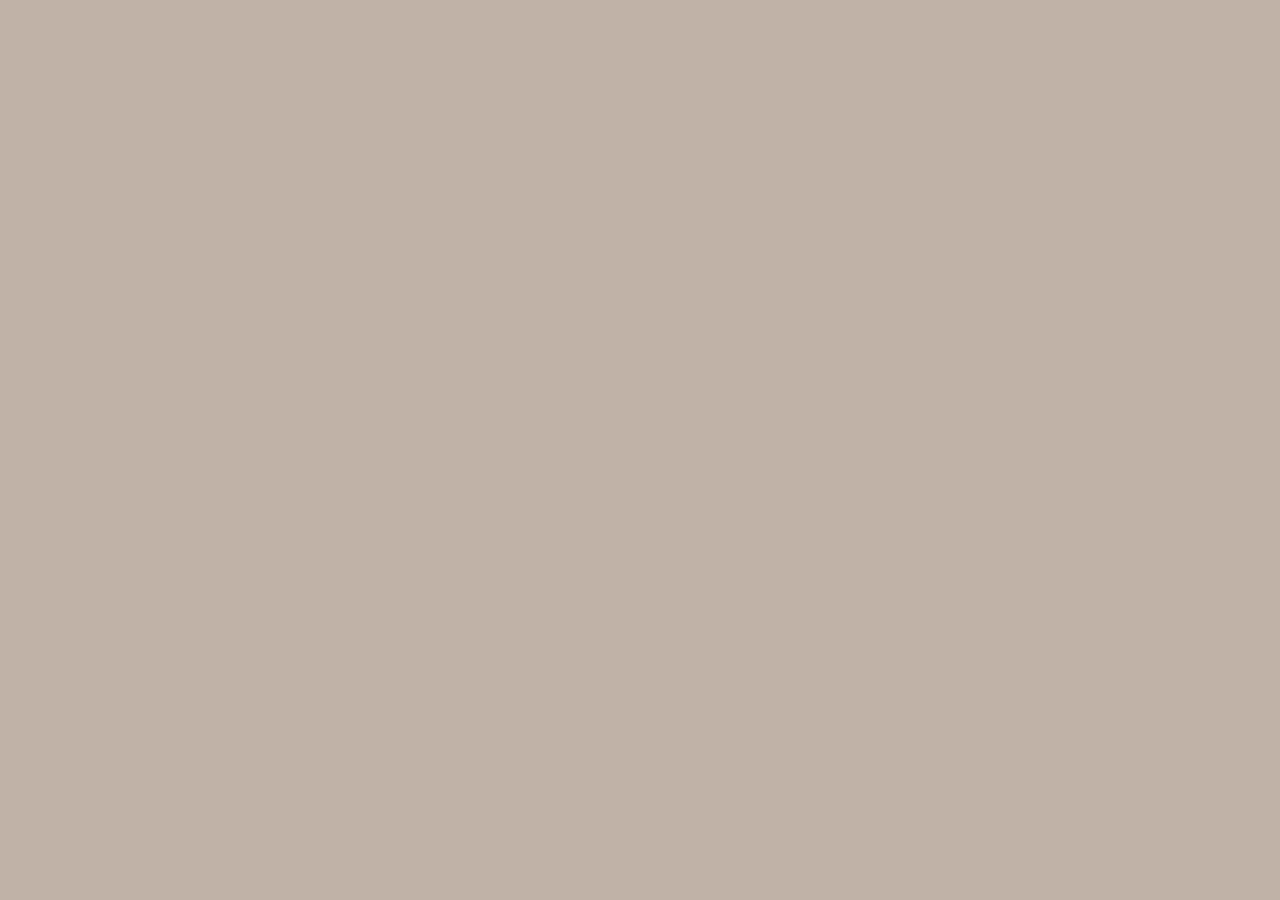
==== index.html @ 357baf4f "v2 updates" ====
<!doctype html><html lang="en"><head><meta charset="utf-8"/><link rel="icon" href="/favicon.ico"/><meta name="viewport" content="width=device-width,initial-scale=1"/><meta name="theme-color" content="#000000"/><meta name="description" content="Anghelo Amir Portfolio website"/><link rel="apple-touch-icon" href="/logo192.png"/><link rel="manifest" href="/manifest.json"/><title>Anghelo Amir</title><link href="/static/css/main.92f43309.chunk.css" rel="stylesheet"></head><body><noscript>You need to enable JavaScript to run this app.</noscript><div id="root"></div><script>!function(e){function r(r){for(var n,p,i=r[0],l=r[1],a=r[2],c=0,s=[];c<i.length;c++)p=i[c],Object.prototype.hasOwnProperty.call(o,p)&&o[p]&&s.push(o[p][0]),o[p]=0;for(n in l)Object.prototype.hasOwnProperty.call(l,n)&&(e[n]=l[n]);for(f&&f(r);s.length;)s.shift()();return u.push.apply(u,a||[]),t()}function t(){for(var e,r=0;r<u.length;r++){for(var t=u[r],n=!0,i=1;i<t.length;i++){var l=t[i];0!==o[l]&&(n=!1)}n&&(u.splice(r--,1),e=p(p.s=t[0]))}return e}var n={},o={1:0},u=[];function p(r){if(n[r])return n[r].exports;var t=n[r]={i:r,l:!1,exports:{}};return e[r].call(t.exports,t,t.exports,p),t.l=!0,t.exports}p.m=e,p.c=n,p.d=function(e,r,t){p.o(e,r)||Object.defineProperty(e,r,{enumerable:!0,get:t})},p.r=function(e){"undefined"!=typeof Symbol&&Symbol.toStringTag&&Object.defineProperty(e,Symbol.toStringTag,{value:"Module"}),Object.defineProperty(e,"__esModule",{value:!0})},p.t=function(e,r){if(1&r&&(e=p(e)),8&r)return e;if(4&r&&"object"==typeof e&&e&&e.__esModule)return e;var t=Object.create(null);if(p.r(t),Object.defineProperty(t,"default",{enumerable:!0,value:e}),2&r&&"string"!=typeof e)for(var n in e)p.d(t,n,function(r){return e[r]}.bind(null,n));return t},p.n=function(e){var r=e&&e.__esModule?function(){return e.default}:function(){return e};return p.d(r,"a",r),r},p.o=function(e,r){return Object.prototype.hasOwnProperty.call(e,r)},p.p="/";var i=this["webpackJsonpamir-portfolio-app"]=this["webpackJsonpamir-portfolio-app"]||[],l=i.push.bind(i);i.push=r,i=i.slice();for(var a=0;a<i.length;a++)r(i[a]);var f=l;t()}([])</script><script src="/static/js/2.5ada8dd7.chunk.js"></script><script src="/static/js/main.e65c024b.chunk.js"></script></body></html>
---- static/css/main.92f43309.chunk.css ----
*{margin:0;padding:0;box-sizing:border-box}body,html{max-width:100%;overflow-x:hidden;background-color:#c0b2a7}body{margin:0;font-family:-apple-system,BlinkMacSystemFont,"Segoe UI","Roboto","Oxygen","Ubuntu","Cantarell","Fira Sans","Droid Sans","Helvetica Neue",sans-serif;-webkit-font-smoothing:antialiased;-moz-osx-font-smoothing:grayscale}code{font-family:source-code-pro,Menlo,Monaco,Consolas,"Courier New",monospace}#Home #introduction{background-image:linear-gradient(180deg,#16222a,#3a6073);border-bottom-right-radius:96px;min-height:95vh;margin-top:2em;padding-bottom:24px;padding-top:5vh;width:100%}#Home #introduction .bgimage{position:absolute;width:inherit;height:100%;z-index:0}@media(min-width:579px){#Home #introduction{border-bottom-right-radius:128px;margin-top:0;min-height:300px;flex-direction:row;padding:6vw 5vw 8vh}#Home #introduction h1{margin-top:1em}}@media(min-width:981px){#Home #introduction{min-height:380px;padding:14vh 10vw 8vh}}@media(min-width:1200px){#Home #introduction{min-height:100vh;padding:18vh 10vw 8vh}}#Home #barscolumn{background-color:#3a6073;width:100%}#Home #barscolumn .container{display:flex;align-content:center;background-color:#c0b2a7;border-top-left-radius:96px}@media(min-width:579px){#Home #barscolumn .container{border-top-left-radius:128px}}#Home #barscolumn .container .content{align-self:center;margin:auto;max-width:1200px;padding:20px 5% 5%}#Home #barscolumn .container .content>h3{margin:0 0 .5rem;text-align:center;color:#000}@media(min-width:579px){#Home #barscolumn .container .content{border-top-left-radius:128px}#Home #barscolumn .container .content h1{margin-top:1em}#Home #barscolumn .container .content p{text-align:center}}#Home #projects{display:flex;flex-direction:column;justify-content:space-evenly;margin-left:10vw;margin-top:0;margin-bottom:5vh;width:80vw}@media(min-width:981px){#Home #projects{margin-left:5%;width:90%}}#Home #projects .projects-item{display:grid;grid-template-columns:1fr;grid-template-rows:1fr;grid-column-gap:5%;-webkit-column-gap:5%;column-gap:5%;grid-row-gap:16px;row-gap:16px;padding-top:1rem}@media(min-width:579px){#Home #projects .projects-item{grid-template-columns:1fr 1fr}}@media(min-width:981px){#Home #projects .projects-item{grid-template-columns:1fr 1fr 1fr;max-width:1000px;align-self:center}}#Home #projects>h3{margin-bottom:24px;text-align:center}#Home #projects .item{background-color:#734b6d;border-top-left-radius:64px;border-top-right-radius:64px;height:8em}#Home footer{background-color:#3a6073;padding:.5rem;text-align:center}#Home #ModalBoxContents{padding:1rem;font-size:18px}@media(min-width:579px){#Home #ModalBoxContents{margin-left:5%;width:90%}}#Home #ModalBoxContents .items{margin-bottom:1.5rem}#Home #ModalBoxContents .note{color:#16222a;font-size:.8rem;margin-top:.5rem}#PongDesignNavbar{background-color:#1a2933;display:flex;flex-grow:1;height:100%;-webkit-user-select:none;-webkit-touch-callout:none;-moz-user-select:none;-ms-user-select:none}#PongDesignNavbar .img{height:100%;width:auto}#PongDesignNavbar .navitemscontainer{display:flex;flex-direction:row;flex-grow:1;margin-left:57px}#PongDesignNavbar .navitemscontainer>span{box-sizing:border-box;border:1px solid transparent;font-size:19px;margin-left:9.5px;min-width:133px;padding:4.75px 0;position:relative;text-align:center}#PongDesignNavbar .navitemscontainer .active{color:#72b095;text-decoration:underline}#PongDesignNavbar .navitemscontainer .disabled{color:#000}#PongDesignNavbar .navitemscontainer .item{color:#1f7872}#PongDesignNavbar .navitemscontainer .item:hover{background-color:transparent;color:#fff;border-radius:19px}#PongDesignNavbar .navitemscontainer .item .icon{margin-right:9.5px}#PongDesignNavbar .navitemscontainer .item .dropdown{background-image:linear-gradient(to bottom right,#543272,#734b6d);border-radius:19px;color:purple;display:none;margin-left:9.5px;margin-top:9.5px;min-width:80vw;padding:4.75px 9.5px 9.5px;position:absolute;text-align:left}#PongDesignNavbar .navitemscontainer .item .dropdown .invisiblebar{height:19px;margin-top:-19px;width:50vw}#PongDesignNavbar .navitemscontainer .item .dropdown .subitem{padding:4.75px 9.5px}#PongDesignNavbar .navitemscontainer .item .dropdown .subitem:hover{color:#fff}#PongDesignNavbar .navitemscontainer .item .dropdown:before{content:" ";position:absolute;top:-20px;left:38px;margin-top:5px;border:8px solid transparent;border-bottom-color:#42275a}#PongDesignNavbar .navitemscontainer .item:hover .dropdown{display:block}#PongDesignSlidingMenu{background-image:linear-gradient(180deg,#1d2d38,#44738a);display:flex;flex-direction:column;flex-grow:1;font-size:19px;height:100%;position:relative}#PongDesignSlidingMenu .nav{background-color:#1a2933;display:flex;flex-grow:1;height:100%}#PongDesignSlidingMenu .nav .img{height:100%;width:auto;padding-left:57px}#menuicon{padding:5px}#menuicon div{background-color:#000;width:32px;height:5px;border-radius:3px}#menuicon .bar1{margin:2px 0 6px;transition:.3s}#menuicon .bar2{margin:6px 0;transition:.3s}#menuicon .bar3{margin:0;transition:.3s}.change .bar1{-webkit-transform:rotate(-45deg) translate(-9px,6px);transform:rotate(-45deg) translate(-9px,6px)}.change .bar2{opacity:0}.change .bar3{-webkit-transform:rotate(45deg) translate(-8px,-8px);transform:rotate(45deg) translate(-8px,-8px)}#PongDesignSlidingMenuDrawer{background-image:linear-gradient(180deg,#1d2d38,#44738a);height:100vh;font-size:20.9px;padding:9.5px;position:fixed;transition:-webkit-transform .5s cubic-bezier(0,.5,0,1);transition:transform .5s cubic-bezier(0,.5,0,1);transition:transform .5s cubic-bezier(0,.5,0,1),-webkit-transform .5s cubic-bezier(0,.5,0,1);transition-delay:.1s;user-select:none;z-index:10;width:100vw;-webkit-user-select:none;-webkit-touch-callout:none;-moz-user-select:none;-ms-user-select:none}#PongDesignSlidingMenuDrawer .active{color:#72b095;padding:19px 0 19px 9.5px;text-decoration:underline}#PongDesignSlidingMenuDrawer .disabled{color:#000;padding:19px 0 19px 9.5px}#PongDesignSlidingMenuDrawer .icon{margin-right:9.5px}#PongDesignSlidingMenuDrawer .item{color:#1f7872;padding:19px 0 19px 9.5px;position:relative}#PongDesignSlidingMenuDrawer .item:hover{background-color:transparent;color:#fff;border-radius:19px}#PongDesignSlidingMenuDrawer .item .subitemcontainer{background-color:green;border:1px solid red;border-radius:19px;color:purple;display:none;margin-left:57px;min-width:80vw;padding:9.5px;position:absolute;z-index:10}#PongDesignSlidingMenuDrawer .item .subitemcontainer div{padding:9.5px}#PongDesignSlidingMenuDrawer .item .subitemcontainer div:hover{color:#fff}#PongDesignSlidingMenuDrawer .item:hover .subitemcontainer{display:block}.hidden{-webkit-transform:translate3d(-100vw,0,0);transform:translate3d(-100vw,0,0);transition:-webkit-transform 1s cubic-bezier(.5,.5,0,.5);transition:transform 1s cubic-bezier(.5,.5,0,.5);transition:transform 1s cubic-bezier(.5,.5,0,.5),-webkit-transform 1s cubic-bezier(.5,.5,0,.5)}.show{-webkit-transform:translateZ(0);transform:translateZ(0)}#PongDesignDescriptiveCard{align-content:center;display:flex;width:auto}#PongDesignDescriptiveCard img{border-radius:100%;width:160px;height:160px;margin-top:24px}@media(min-width:579px){#PongDesignDescriptiveCard img{line-height:28.5px;margin-top:79.1666666667px;width:190px;height:190px}}@media(min-width:1200px){#PongDesignDescriptiveCard img{margin-top:32px;width:240px;height:240px}}#PongDesignDescriptiveCard .imagecontainer{display:flex;justify-content:center}#PongDesignDescriptiveCard .text h1{color:#1f7872;font-size:36px;text-align:center}#PongDesignDescriptiveCard .text h3{color:#72b095;font-size:25px;text-align:center}#PongDesignDescriptiveCard .text p{color:#fff;font-size:19px;line-height:32.3px;margin-left:10%;margin-top:19px;text-align:center;width:80%}#PongDesignDescriptiveCard .text #calltoactions{margin-top:19px;align-content:center;margin-left:10%;width:80%;display:flex;flex-direction:column}@media(min-width:579px){#PongDesignDescriptiveCard .text #calltoactions{justify-content:space-evenly;flex-direction:row;margin-left:0;width:100%}#PongDesignDescriptiveCard .text #calltoactions button{width:40%!important}}.horizontal{flex-direction:row}.vertical{flex-direction:column;align-content:center}#PongDesignFancyButton{align-self:center;background-color:#345668;box-shadow:2px 2px rgba(0,0,0,.171);border:0;color:#000;height:38px;font-size:15.2px;margin-top:19px;margin-bottom:19px;width:100%;-webkit-user-select:none;-webkit-touch-callout:none;-moz-user-select:none;-ms-user-select:none}#PongDesignFancyButton:hover{background-color:orange;border:0;color:#fff}#PongDesignFancyButton:active{background-color:#795a21}#PongDesignColumns h3{color:#1f7872;margin-bottom:9.5px}#PongDesignColumns p{color:#000;padding-left:19px;padding-right:19px}#PongDesignColumns h3,#PongDesignColumns p{text-align:center;font-size:19px}.magic p{opacity:.2}.magic p:hover{opacity:1;color:#fff}.magic:hover{background-color:#44738a}.singular{display:flex;flex-direction:column;margin:19px 0}.singular h3,.singular p{text-align:left;font-size:19px}.singular p{margin-bottom:19px}.column2,.column3,.column4{display:grid;grid-template-columns:1fr 1fr;padding:0 19px}.column2 div,.column3 div,.column4 div{margin-bottom:19px}.column2{grid-template-columns:1fr 1fr}.column3{grid-template-columns:1fr 1fr 1fr}.column4{grid-template-columns:1fr 1fr 1fr 1fr}.column5{grid-template-columns:1fr 1fr 1fr 1fr 1fr}.column6{grid-template-columns:1fr 1fr 1fr 1fr 1fr 1fr}#PongDesignBasicCard{background-image:linear-gradient(180deg,#16222a,#3a6073);box-shadow:3px 3px rgba(0,0,0,.2);display:flex;flex-direction:column;align-items:center;height:100%;overflow-x:hidden}#PongDesignBasicCard img{height:180px;width:100%}#PongDesignBasicCard .information{flex-direction:column;align-items:center;height:50%}#PongDesignBasicCard .information>h3{color:#1f7872;font-size:20.9px;margin:9.5px 0;text-align:center;font-weight:500;width:80%}#PongDesignBasicCard .information>p{color:#fff;font-size:17.1px;margin:9.5px 0;padding:0 19px}#PongDesignBasicCard .information .tags{margin-left:5%;width:90%;height:auto}#PongDesignBasicCard .information .tags span{display:inline-block;font-size:15.2px;margin-right:.5rem;color:#72b095}#PongDesignBasicCard button{display:block;background-color:#345668;box-shadow:1px 1px rgba(0,0,0,.171);border:0;color:#000;height:38px;font-size:15.2px;margin-top:34.2px;margin-bottom:19px;width:60vw}#PongDesignBasicCard button:hover{background-color:orange;border:0;color:#fff}#PongDesignBasicCard button:active{background-color:#795a21}@media(min-width:579px){#PongDesignBasicCard button{width:135px}}#LinedStyled{display:flex;align-self:center;margin-bottom:1.5rem;width:100%}#LinedStyled h3{width:30%;white-space:nowrap;text-overflow:clip;border:0;text-align:center}#LinedStyled .line{display:inline;width:100%;height:4px;border-radius:5px;background-color:#3a6073;margin:.6rem 1rem}#PongDesignModalBox{position:fixed;top:0;left:0;width:100%;height:100%;background-color:rgba(0,0,0,.6);z-index:20}#PongDesignModalBox #content{background-color:#44738a;box-shadow:2px 2px rgba(0,0,0,.3);margin:10vh 5vw 0;opacity:0;transition:opacity .8s;transition-delay:.1s;width:90%}@media(min-width:579px){#PongDesignModalBox #content{margin:10vh 20vw 0;width:60%}}#PongDesignModalBox #content .closebtn{padding:2px}#PongDesignModalBox #content .closebtn .button{height:10px;background-color:transparent;border:0;border-radius:10%;font-size:19px;font-weight:700;margin:3px;padding:5px 12px}#PongDesignModalBox #content .closebtn .button:hover{background-color:orange}#PongDesignModalBox #content .closebtn h4{display:inline}#PongDesignModalBox #content .btn{margin-left:10%;width:80%}@media(min-width:579px){#PongDesignModalBox #content .btn{margin-left:12.5%;width:75%}}@media(min-width:981px){#PongDesignModalBox #content .btn{margin-left:15%;width:70%}}#projects{margin-top:5rem}#projects #projectslist{display:flex;flex-direction:column;justify-content:space-evenly;margin-left:10vw;margin-top:0;margin-bottom:5vh;width:80vw}#projects #projectslist .projects-item{display:grid;grid-template-columns:1fr;grid-template-rows:1fr;grid-column-gap:5%;-webkit-column-gap:5%;column-gap:5%;grid-row-gap:32px;row-gap:32px;padding-top:1rem}@media(min-width:579px){#projects #projectslist .projects-item{grid-template-columns:1fr 1fr}}@media(min-width:981px){#projects #projectslist .projects-item{grid-template-columns:1fr 1fr 1fr;max-width:1000px;align-self:center}}
/*# sourceMappingURL=main.92f43309.chunk.css.map */
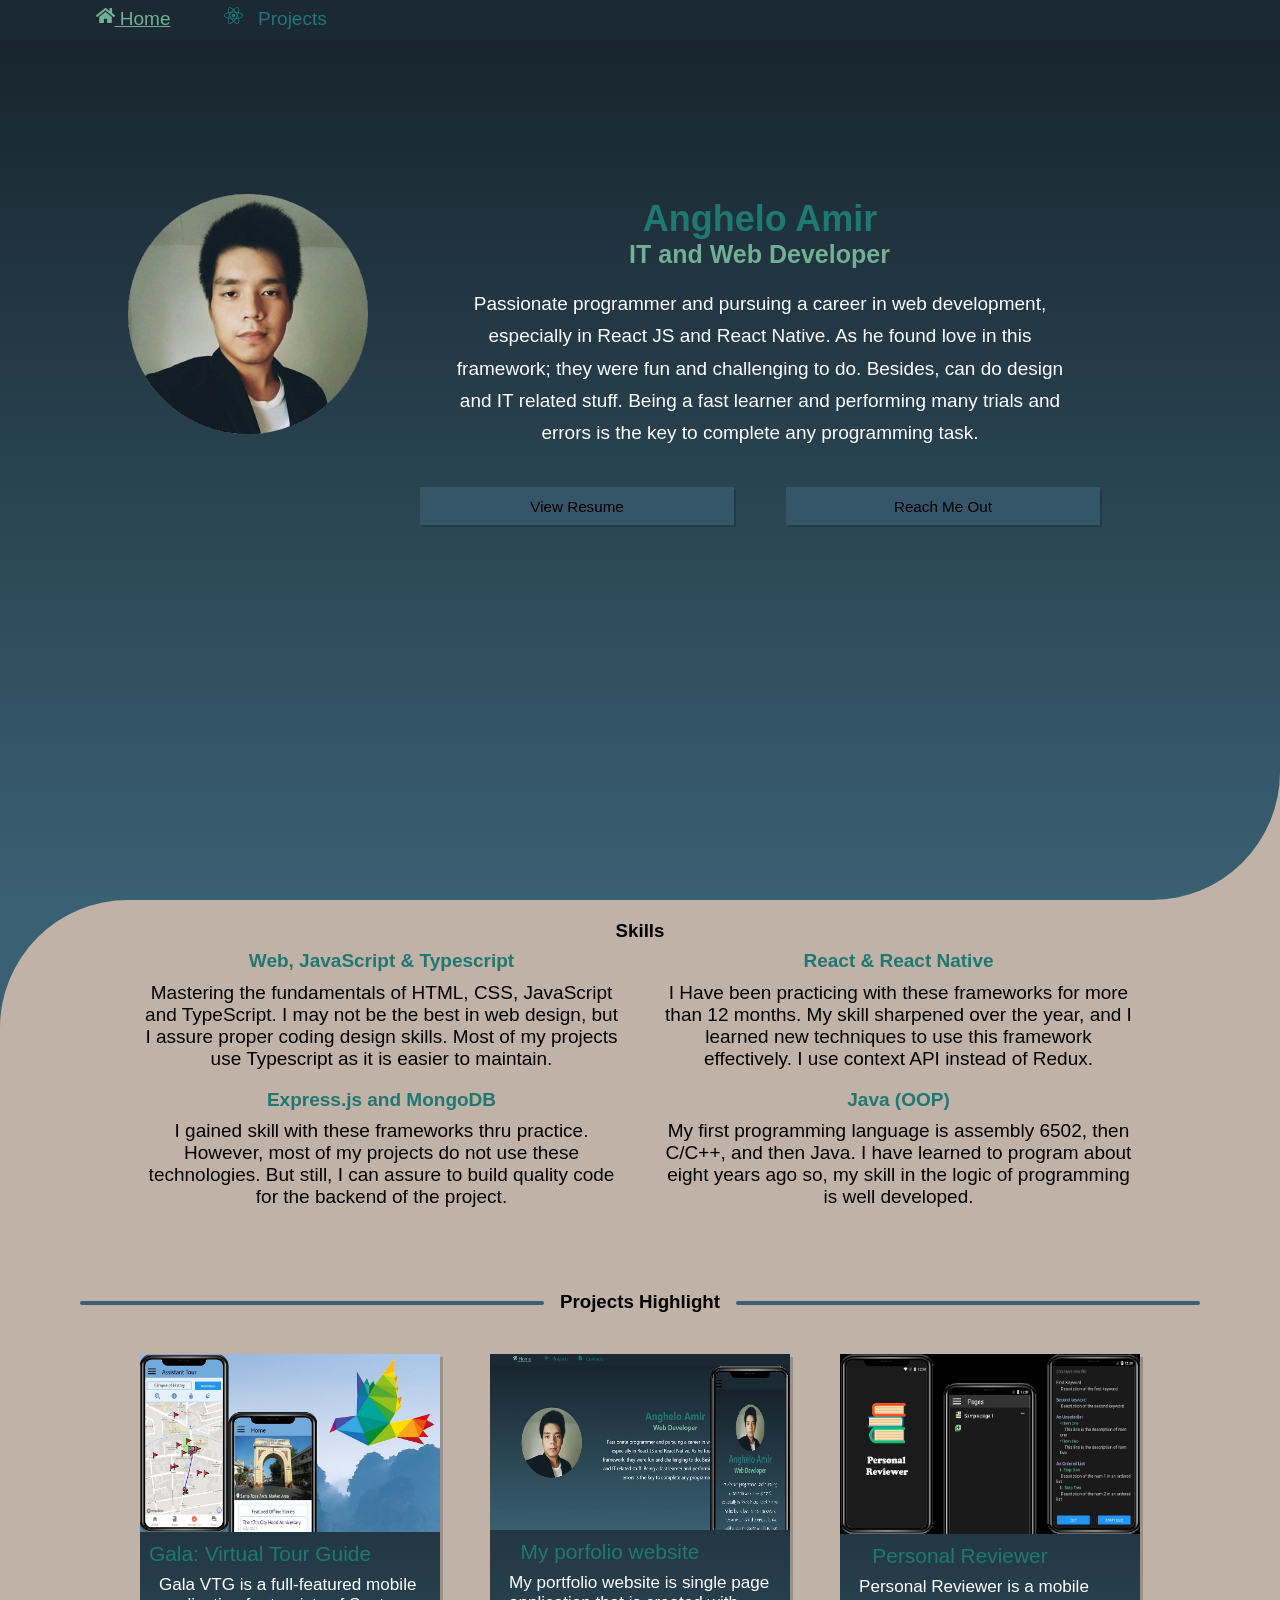
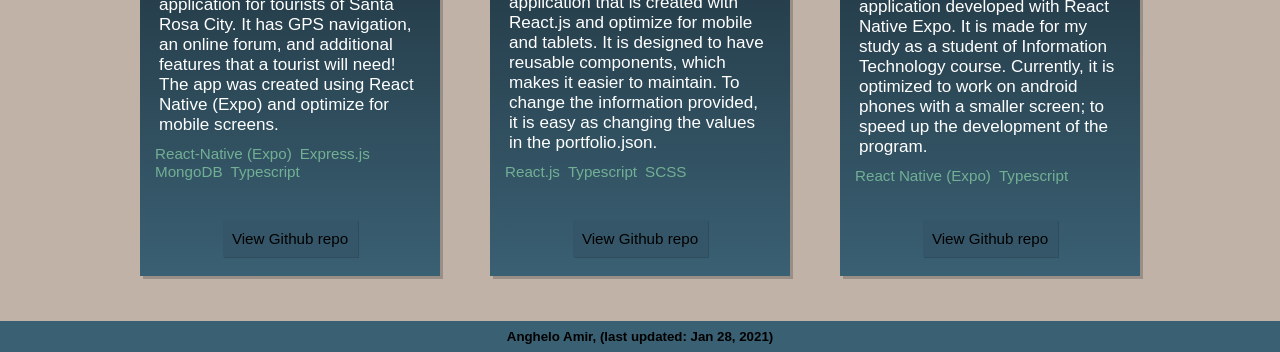
==== commit 3af18b3d: "v3 fixes" ====
--- a/index.html
+++ b/index.html
@@ -1 +1 @@
-<!doctype html><html lang="en"><head><meta charset="utf-8"/><link rel="icon" href="/favicon.ico"/><meta name="viewport" content="width=device-width,initial-scale=1"/><meta name="theme-color" content="#000000"/><meta name="description" content="Anghelo Amir Portfolio website"/><link rel="apple-touch-icon" href="/logo192.png"/><link rel="manifest" href="/manifest.json"/><title>Anghelo Amir</title><link href="/static/css/main.92f43309.chunk.css" rel="stylesheet"></head><body><noscript>You need to enable JavaScript to run this app.</noscript><div id="root"></div><script>!function(e){function r(r){for(var n,p,i=r[0],l=r[1],a=r[2],c=0,s=[];c<i.length;c++)p=i[c],Object.prototype.hasOwnProperty.call(o,p)&&o[p]&&s.push(o[p][0]),o[p]=0;for(n in l)Object.prototype.hasOwnProperty.call(l,n)&&(e[n]=l[n]);for(f&&f(r);s.length;)s.shift()();return u.push.apply(u,a||[]),t()}function t(){for(var e,r=0;r<u.length;r++){for(var t=u[r],n=!0,i=1;i<t.length;i++){var l=t[i];0!==o[l]&&(n=!1)}n&&(u.splice(r--,1),e=p(p.s=t[0]))}return e}var n={},o={1:0},u=[];function p(r){if(n[r])return n[r].exports;var t=n[r]={i:r,l:!1,exports:{}};return e[r].call(t.exports,t,t.exports,p),t.l=!0,t.exports}p.m=e,p.c=n,p.d=function(e,r,t){p.o(e,r)||Object.defineProperty(e,r,{enumerable:!0,get:t})},p.r=function(e){"undefined"!=typeof Symbol&&Symbol.toStringTag&&Object.defineProperty(e,Symbol.toStringTag,{value:"Module"}),Object.defineProperty(e,"__esModule",{value:!0})},p.t=function(e,r){if(1&r&&(e=p(e)),8&r)return e;if(4&r&&"object"==typeof e&&e&&e.__esModule)return e;var t=Object.create(null);if(p.r(t),Object.defineProperty(t,"default",{enumerable:!0,value:e}),2&r&&"string"!=typeof e)for(var n in e)p.d(t,n,function(r){return e[r]}.bind(null,n));return t},p.n=function(e){var r=e&&e.__esModule?function(){return e.default}:function(){return e};return p.d(r,"a",r),r},p.o=function(e,r){return Object.prototype.hasOwnProperty.call(e,r)},p.p="/";var i=this["webpackJsonpamir-portfolio-app"]=this["webpackJsonpamir-portfolio-app"]||[],l=i.push.bind(i);i.push=r,i=i.slice();for(var a=0;a<i.length;a++)r(i[a]);var f=l;t()}([])</script><script src="/static/js/2.5ada8dd7.chunk.js"></script><script src="/static/js/main.e65c024b.chunk.js"></script></body></html>+<!doctype html><html lang="en"><head><meta charset="utf-8"/><link rel="icon" href="./favicon.ico"/><meta name="viewport" content="width=device-width,initial-scale=1"/><meta name="theme-color" content="#000000"/><meta name="description" content="Anghelo Amir Portfolio website"/><link rel="apple-touch-icon" href="./logo192.png"/><link rel="manifest" href="./manifest.json"/><title>Anghelo Amir</title><link href="./static/css/main.890a0c51.chunk.css" rel="stylesheet"></head><body><noscript>You need to enable JavaScript to run this app.</noscript><div id="root"></div><script>!function(e){function r(r){for(var n,p,i=r[0],l=r[1],a=r[2],c=0,s=[];c<i.length;c++)p=i[c],Object.prototype.hasOwnProperty.call(o,p)&&o[p]&&s.push(o[p][0]),o[p]=0;for(n in l)Object.prototype.hasOwnProperty.call(l,n)&&(e[n]=l[n]);for(f&&f(r);s.length;)s.shift()();return u.push.apply(u,a||[]),t()}function t(){for(var e,r=0;r<u.length;r++){for(var t=u[r],n=!0,i=1;i<t.length;i++){var l=t[i];0!==o[l]&&(n=!1)}n&&(u.splice(r--,1),e=p(p.s=t[0]))}return e}var n={},o={1:0},u=[];function p(r){if(n[r])return n[r].exports;var t=n[r]={i:r,l:!1,exports:{}};return e[r].call(t.exports,t,t.exports,p),t.l=!0,t.exports}p.m=e,p.c=n,p.d=function(e,r,t){p.o(e,r)||Object.defineProperty(e,r,{enumerable:!0,get:t})},p.r=function(e){"undefined"!=typeof Symbol&&Symbol.toStringTag&&Object.defineProperty(e,Symbol.toStringTag,{value:"Module"}),Object.defineProperty(e,"__esModule",{value:!0})},p.t=function(e,r){if(1&r&&(e=p(e)),8&r)return e;if(4&r&&"object"==typeof e&&e&&e.__esModule)return e;var t=Object.create(null);if(p.r(t),Object.defineProperty(t,"default",{enumerable:!0,value:e}),2&r&&"string"!=typeof e)for(var n in e)p.d(t,n,function(r){return e[r]}.bind(null,n));return t},p.n=function(e){var r=e&&e.__esModule?function(){return e.default}:function(){return e};return p.d(r,"a",r),r},p.o=function(e,r){return Object.prototype.hasOwnProperty.call(e,r)},p.p="./";var i=this["webpackJsonpamir-portfolio-app"]=this["webpackJsonpamir-portfolio-app"]||[],l=i.push.bind(i);i.push=r,i=i.slice();for(var a=0;a<i.length;a++)r(i[a]);var f=l;t()}([])</script><script src="./static/js/2.eba67ad0.chunk.js"></script><script src="./static/js/main.f217fb71.chunk.js"></script></body></html>
--- a/static/css/main.890a0c51.chunk.css
+++ b/static/css/main.890a0c51.chunk.css
@@ -0,0 +1,2 @@
+*{margin:0;padding:0;box-sizing:border-box}body,html{max-width:100%;overflow-x:hidden;background-color:#c0b2a7}body{margin:0;font-family:-apple-system,BlinkMacSystemFont,"Segoe UI","Roboto","Oxygen","Ubuntu","Cantarell","Fira Sans","Droid Sans","Helvetica Neue",sans-serif;-webkit-font-smoothing:antialiased;-moz-osx-font-smoothing:grayscale}code{font-family:source-code-pro,Menlo,Monaco,Consolas,"Courier New",monospace}#Home #introduction{background-image:linear-gradient(180deg,#16222a,#3a6073);border-bottom-right-radius:96px;min-height:95vh;margin-top:2em;padding-bottom:24px;padding-top:5vh;width:100%}#Home #introduction .bgimage{position:absolute;width:inherit;height:100%;z-index:0}@media(min-width:579px){#Home #introduction{border-bottom-right-radius:128px;margin-top:0;min-height:300px;flex-direction:row;padding:6vw 5vw 8vh}#Home #introduction h1{margin-top:1em}}@media(min-width:981px){#Home #introduction{min-height:380px;padding:14vh 10vw 8vh}}@media(min-width:1200px){#Home #introduction{min-height:100vh;padding:18vh 10vw 8vh}}#Home #barscolumn{background-color:#3a6073;width:100%}#Home #barscolumn .container{display:flex;align-content:center;background-color:#c0b2a7;border-top-left-radius:96px}@media(min-width:579px){#Home #barscolumn .container{border-top-left-radius:128px}}#Home #barscolumn .container .content{align-self:center;margin:auto;max-width:1200px;padding:20px 5% 5%}#Home #barscolumn .container .content>h3{margin:0 0 .5rem;text-align:center;color:#000}@media(min-width:579px){#Home #barscolumn .container .content{border-top-left-radius:128px}#Home #barscolumn .container .content h1{margin-top:1em}#Home #barscolumn .container .content p{text-align:center}}#Home #projects{display:flex;flex-direction:column;justify-content:space-evenly;margin-left:10vw;margin-top:0;margin-bottom:5vh;width:80vw}@media(min-width:981px){#Home #projects{margin-left:5%;width:90%}}#Home #projects .projects-item{display:grid;grid-template-columns:1fr;grid-template-rows:1fr;grid-column-gap:5%;-webkit-column-gap:5%;column-gap:5%;grid-row-gap:16px;row-gap:16px;padding-top:1rem}@media(min-width:579px){#Home #projects .projects-item{grid-template-columns:1fr 1fr}}@media(min-width:981px){#Home #projects .projects-item{grid-template-columns:1fr 1fr 1fr;max-width:1000px;align-self:center}}#Home #projects>h3{margin-bottom:24px;text-align:center}#Home #projects .item{background-color:#734b6d;border-top-left-radius:64px;border-top-right-radius:64px;height:8em}#Home footer{background-color:#3a6073;padding:.5rem;text-align:center}#Home #ModalBoxContents{padding:1rem;font-size:18px}@media(min-width:579px){#Home #ModalBoxContents{margin-left:5%;width:90%}}#Home #ModalBoxContents .items{margin-bottom:1.5rem}#Home #ModalBoxContents .note{color:#16222a;font-size:.8rem;margin-top:.5rem}#PongDesignNavbar{background-color:#1a2933;display:flex;flex-grow:1;height:100%;-webkit-user-select:none;-webkit-touch-callout:none;-moz-user-select:none;-ms-user-select:none}#PongDesignNavbar .img{height:100%;width:auto}#PongDesignNavbar .navitemscontainer{display:flex;flex-direction:row;flex-grow:1;margin-left:57px}#PongDesignNavbar .navitemscontainer>span{box-sizing:border-box;border:1px solid transparent;font-size:19px;margin-left:9.5px;min-width:133px;padding:4.75px 0;position:relative;text-align:center}#PongDesignNavbar .navitemscontainer .active{color:#72b095;text-decoration:underline}#PongDesignNavbar .navitemscontainer .disabled{color:#000}#PongDesignNavbar .navitemscontainer .item{color:#1f7872}#PongDesignNavbar .navitemscontainer .item:hover{background-color:transparent;color:#fff;border-radius:19px}#PongDesignNavbar .navitemscontainer .item .icon{margin-right:9.5px}#PongDesignNavbar .navitemscontainer .item .dropdown{background-image:linear-gradient(to bottom right,#543272,#734b6d);border-radius:19px;color:purple;display:none;margin-left:9.5px;margin-top:9.5px;min-width:80vw;padding:4.75px 9.5px 9.5px;position:absolute;text-align:left}#PongDesignNavbar .navitemscontainer .item .dropdown .invisiblebar{height:19px;margin-top:-19px;width:50vw}#PongDesignNavbar .navitemscontainer .item .dropdown .subitem{padding:4.75px 9.5px}#PongDesignNavbar .navitemscontainer .item .dropdown .subitem:hover{color:#fff}#PongDesignNavbar .navitemscontainer .item .dropdown:before{content:" ";position:absolute;top:-20px;left:38px;margin-top:5px;border:8px solid transparent;border-bottom-color:#42275a}#PongDesignNavbar .navitemscontainer .item:hover .dropdown{display:block}#PongDesignSlidingMenu{background-image:linear-gradient(180deg,#1d2d38,#44738a);display:flex;flex-direction:column;flex-grow:1;font-size:19px;height:100%;position:relative}#PongDesignSlidingMenu .nav{background-color:#1a2933;display:flex;flex-grow:1;height:100%}#PongDesignSlidingMenu .nav .img{height:100%;width:auto;padding-left:57px}#menuicon{padding:5px}#menuicon div{background-color:#000;width:32px;height:5px;border-radius:3px}#menuicon .bar1{margin:2px 0 6px;transition:.3s}#menuicon .bar2{margin:6px 0;transition:.3s}#menuicon .bar3{margin:0;transition:.3s}.change .bar1{-webkit-transform:rotate(-45deg) translate(-9px,6px);transform:rotate(-45deg) translate(-9px,6px)}.change .bar2{opacity:0}.change .bar3{-webkit-transform:rotate(45deg) translate(-8px,-8px);transform:rotate(45deg) translate(-8px,-8px)}#PongDesignSlidingMenuDrawer{background-image:linear-gradient(180deg,#1d2d38,#44738a);height:100vh;font-size:20.9px;padding:9.5px;position:fixed;transition:-webkit-transform .5s cubic-bezier(0,.5,0,1);transition:transform .5s cubic-bezier(0,.5,0,1);transition:transform .5s cubic-bezier(0,.5,0,1),-webkit-transform .5s cubic-bezier(0,.5,0,1);transition-delay:.1s;user-select:none;z-index:10;width:100vw;-webkit-user-select:none;-webkit-touch-callout:none;-moz-user-select:none;-ms-user-select:none}#PongDesignSlidingMenuDrawer .active{color:#72b095;padding:19px 0 19px 9.5px;text-decoration:underline}#PongDesignSlidingMenuDrawer .disabled{color:#000;padding:19px 0 19px 9.5px}#PongDesignSlidingMenuDrawer .icon{margin-right:9.5px}#PongDesignSlidingMenuDrawer .item{color:#1f7872;padding:19px 0 19px 9.5px;position:relative}#PongDesignSlidingMenuDrawer .item:hover{background-color:transparent;color:#fff;border-radius:19px}#PongDesignSlidingMenuDrawer .item .subitemcontainer{background-color:green;border:1px solid red;border-radius:19px;color:purple;display:none;margin-left:57px;min-width:80vw;padding:9.5px;position:absolute;z-index:10}#PongDesignSlidingMenuDrawer .item .subitemcontainer div{padding:9.5px}#PongDesignSlidingMenuDrawer .item .subitemcontainer div:hover{color:#fff}#PongDesignSlidingMenuDrawer .item:hover .subitemcontainer{display:block}.hidden{-webkit-transform:translate3d(-100vw,0,0);transform:translate3d(-100vw,0,0);transition:-webkit-transform 1s cubic-bezier(.5,.5,0,.5);transition:transform 1s cubic-bezier(.5,.5,0,.5);transition:transform 1s cubic-bezier(.5,.5,0,.5),-webkit-transform 1s cubic-bezier(.5,.5,0,.5)}.show{-webkit-transform:translateZ(0);transform:translateZ(0)}#PongDesignDescriptiveCard{align-content:center;display:flex;width:auto}#PongDesignDescriptiveCard img{border-radius:100%;width:160px;height:160px;margin-top:24px}@media(min-width:579px){#PongDesignDescriptiveCard img{line-height:28.5px;margin-top:79.1666666667px;width:190px;height:190px}}@media(min-width:1200px){#PongDesignDescriptiveCard img{margin-top:32px;width:240px;height:240px}}#PongDesignDescriptiveCard .imagecontainer{display:flex;justify-content:center}#PongDesignDescriptiveCard .text h1{color:#1f7872;font-size:36px;text-align:center}#PongDesignDescriptiveCard .text h3{color:#72b095;font-size:25px;text-align:center}#PongDesignDescriptiveCard .text p{color:#fff;font-size:19px;line-height:32.3px;margin-left:10%;margin-top:19px;text-align:center;width:80%}#PongDesignDescriptiveCard .text #calltoactions{margin-top:19px;align-content:center;margin-left:10%;width:80%;display:flex;flex-direction:column}@media(min-width:579px){#PongDesignDescriptiveCard .text #calltoactions{justify-content:space-evenly;flex-direction:row;margin-left:0;width:100%}#PongDesignDescriptiveCard .text #calltoactions button{width:40%!important}}.horizontal{flex-direction:row}.vertical{flex-direction:column;align-content:center}#PongDesignFancyButton{align-self:center;background-color:#345668;box-shadow:2px 2px rgba(0,0,0,.171);border:0;color:#000;height:38px;font-size:15.2px;margin-top:19px;margin-bottom:19px;width:100%;-webkit-user-select:none;-webkit-touch-callout:none;-moz-user-select:none;-ms-user-select:none}#PongDesignFancyButton:hover{background-color:orange;border:0;color:#fff}#PongDesignFancyButton:active{background-color:#795a21}#PongDesignColumns h3{color:#1f7872;margin-bottom:9.5px}#PongDesignColumns p{color:#000;padding-left:19px;padding-right:19px}#PongDesignColumns h3,#PongDesignColumns p{text-align:center;font-size:19px}.magic p{opacity:.2}.magic p:hover{opacity:1;color:#fff}.magic:hover{background-color:#44738a}.singular{display:flex;flex-direction:column;margin:19px 0}.singular h3,.singular p{text-align:left;font-size:19px}.singular p{margin-bottom:19px}.column2,.column3,.column4{display:grid;grid-template-columns:1fr 1fr;padding:0 19px}.column2 div,.column3 div,.column4 div{margin-bottom:19px}.column2{grid-template-columns:1fr 1fr}.column3{grid-template-columns:1fr 1fr 1fr}.column4{grid-template-columns:1fr 1fr 1fr 1fr}.column5{grid-template-columns:1fr 1fr 1fr 1fr 1fr}.column6{grid-template-columns:1fr 1fr 1fr 1fr 1fr 1fr}#PongDesignBasicCard{background-image:linear-gradient(180deg,#16222a,#3a6073);box-shadow:3px 3px rgba(0,0,0,.2);display:flex;flex-direction:column;align-items:center;height:100%;overflow-x:hidden}#PongDesignBasicCard img{height:180px;width:100%}#PongDesignBasicCard .information{flex-direction:column;align-items:center;height:50%}#PongDesignBasicCard .information>h3{color:#1f7872;font-size:20.9px;margin:9.5px 0;text-align:center;font-weight:500;width:80%}#PongDesignBasicCard .information>p{color:#fff;font-size:17.1px;margin:9.5px 0;padding:0 19px}#PongDesignBasicCard .information .tags{margin-left:5%;width:90%;height:auto}#PongDesignBasicCard .information .tags span{display:inline-block;font-size:15.2px;margin-right:.5rem;color:#72b095}#PongDesignBasicCard button{display:block;background-color:#345668;box-shadow:1px 1px rgba(0,0,0,.171);border:0;color:#000;height:38px;font-size:15.2px;margin-top:34.2px;margin-bottom:19px;width:60vw}#PongDesignBasicCard button:hover{background-color:orange;border:0;color:#fff}#PongDesignBasicCard button:active{background-color:#795a21}@media(min-width:579px){#PongDesignBasicCard button{width:135px}}#LinedStyled{display:flex;align-self:center;margin-bottom:1.5rem;width:100%}#LinedStyled h3{width:30%;white-space:nowrap;text-overflow:clip;border:0;text-align:center}#LinedStyled .line{display:inline;width:100%;height:4px;border-radius:5px;background-color:#3a6073;margin:.6rem 1rem}#PongDesignModalBox{position:fixed;top:0;left:0;width:100%;height:100%;background-color:rgba(0,0,0,.6);z-index:20}#PongDesignModalBox #content{background-color:#44738a;box-shadow:2px 2px rgba(0,0,0,.3);margin:10vh 5vw 0;opacity:0;transition:opacity .8s;transition-delay:.1s;width:90%}@media(min-width:579px){#PongDesignModalBox #content{margin:10vh 20vw 0;width:60%}}#PongDesignModalBox #content .closebtn{padding:2px}#PongDesignModalBox #content .closebtn .button{height:10px;background-color:transparent;border:0;border-radius:10%;font-size:19px;font-weight:700;margin:3px;padding:5px 12px}#PongDesignModalBox #content .closebtn .button:hover{background-color:orange}#PongDesignModalBox #content .closebtn h4{display:inline}#PongDesignModalBox #content .btn{margin-left:10%;width:80%}@media(min-width:579px){#PongDesignModalBox #content .btn{margin-left:12.5%;width:75%}}@media(min-width:981px){#PongDesignModalBox #content .btn{margin-left:15%;width:70%}}#projects{margin-top:5rem}#projects #projectslist{display:flex;flex-direction:column;justify-content:space-evenly;margin-left:10vw;margin-top:0;margin-bottom:5vh;width:80vw}#projects #projectslist .projects-item{display:grid;grid-template-columns:1fr;grid-template-rows:1fr;grid-column-gap:5%;-webkit-column-gap:5%;column-gap:5%;grid-row-gap:32px;row-gap:32px;padding-top:1rem}@media(min-width:579px){#projects #projectslist .projects-item{grid-template-columns:1fr 1fr}}@media(min-width:981px){#projects #projectslist .projects-item{grid-template-columns:1fr 1fr 1fr;max-width:1000px;align-self:center}}
+/*# sourceMappingURL=main.890a0c51.chunk.css.map */
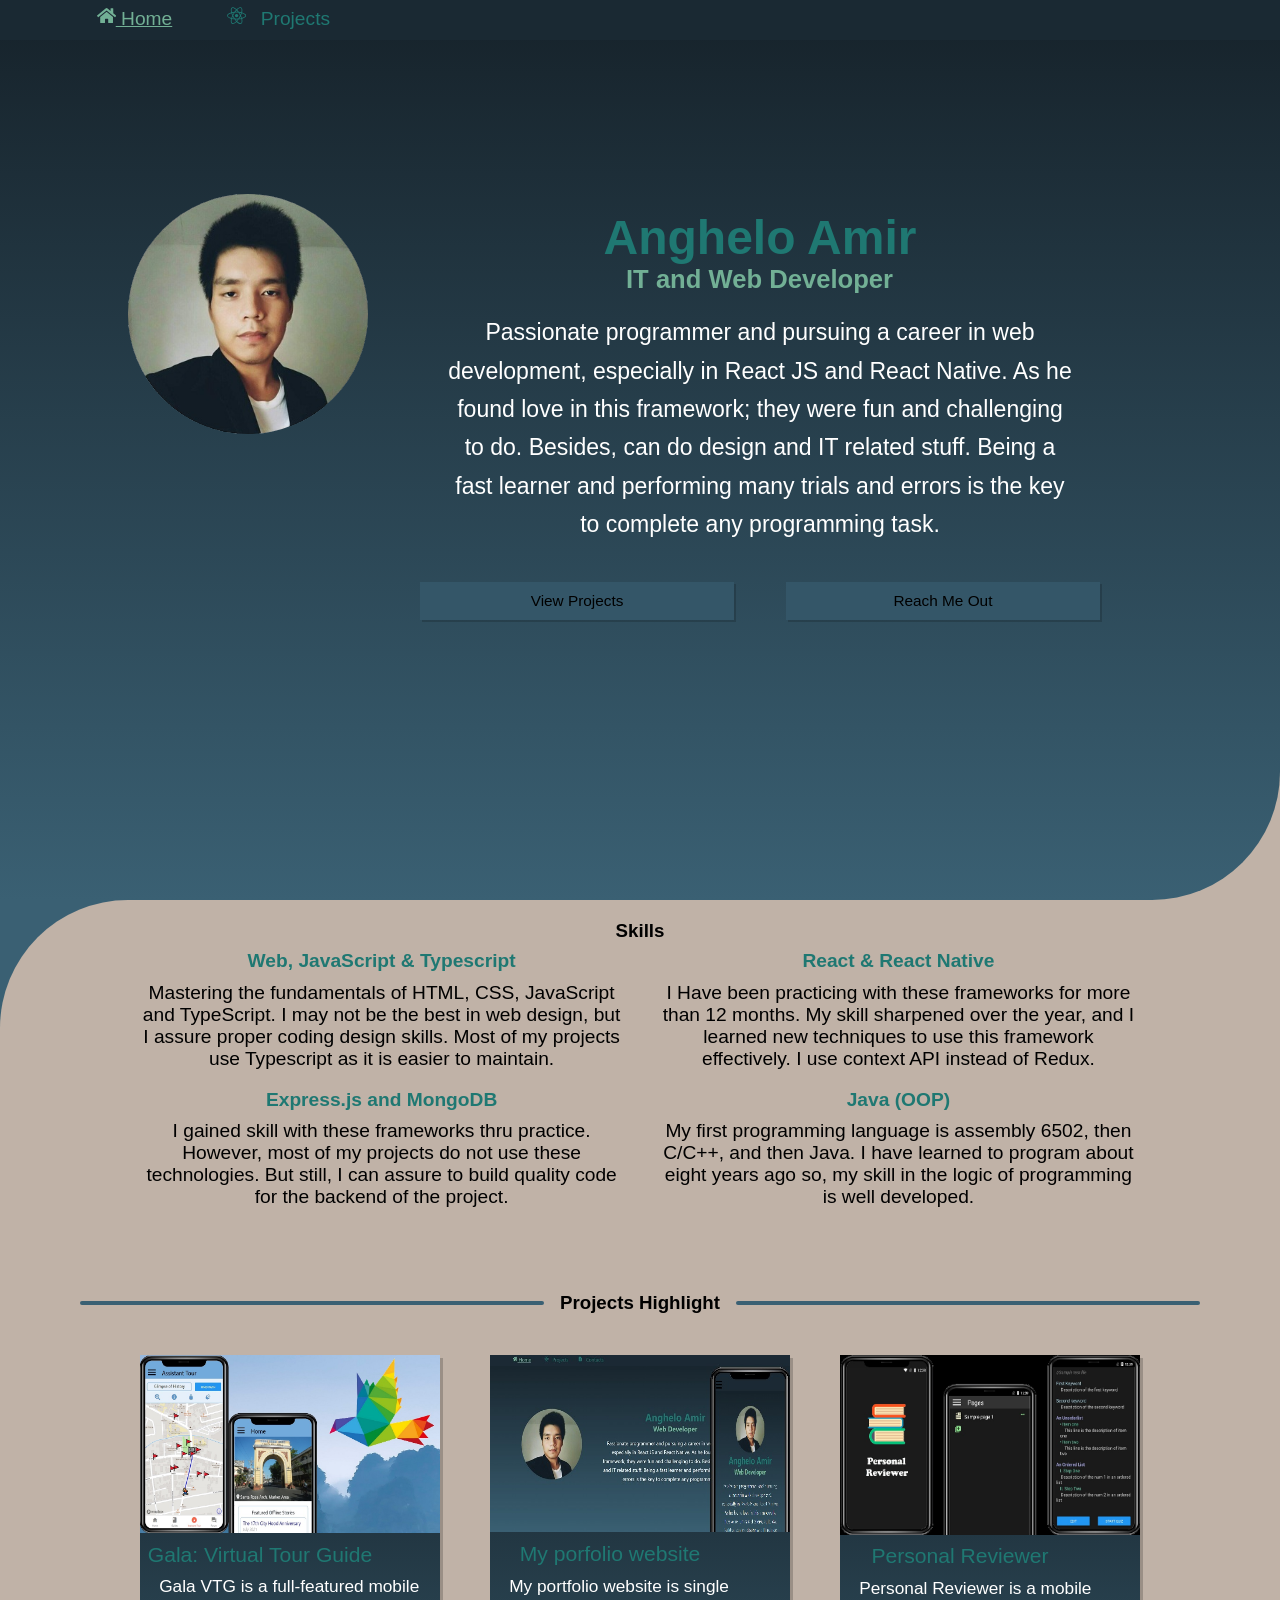
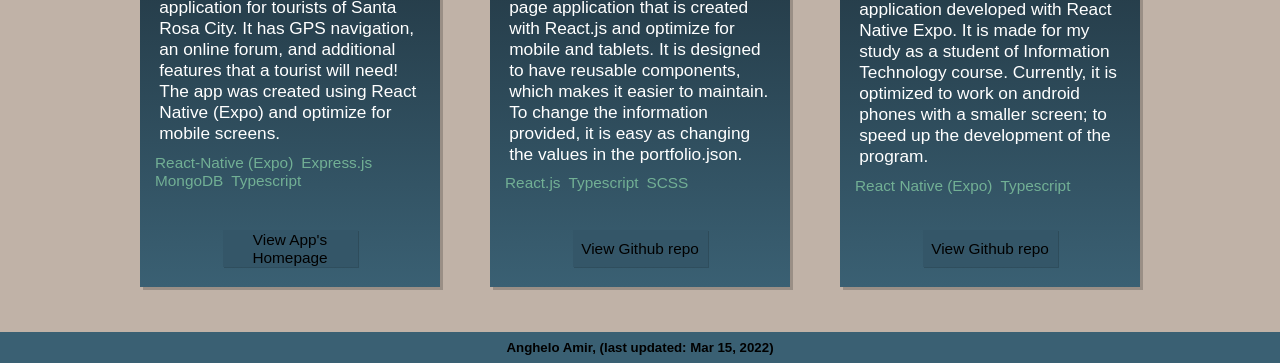
==== commit 58f40d88: "remove resume" ====
--- a/index.html
+++ b/index.html
@@ -1 +1 @@
-<!doctype html><html lang="en"><head><meta charset="utf-8"/><link rel="icon" href="./favicon.ico"/><meta name="viewport" content="width=device-width,initial-scale=1"/><meta name="theme-color" content="#000000"/><meta name="description" content="Anghelo Amir Portfolio website"/><link rel="apple-touch-icon" href="./logo192.png"/><link rel="manifest" href="./manifest.json"/><title>Anghelo Amir</title><link href="./static/css/main.890a0c51.chunk.css" rel="stylesheet"></head><body><noscript>You need to enable JavaScript to run this app.</noscript><div id="root"></div><script>!function(e){function r(r){for(var n,p,i=r[0],l=r[1],a=r[2],c=0,s=[];c<i.length;c++)p=i[c],Object.prototype.hasOwnProperty.call(o,p)&&o[p]&&s.push(o[p][0]),o[p]=0;for(n in l)Object.prototype.hasOwnProperty.call(l,n)&&(e[n]=l[n]);for(f&&f(r);s.length;)s.shift()();return u.push.apply(u,a||[]),t()}function t(){for(var e,r=0;r<u.length;r++){for(var t=u[r],n=!0,i=1;i<t.length;i++){var l=t[i];0!==o[l]&&(n=!1)}n&&(u.splice(r--,1),e=p(p.s=t[0]))}return e}var n={},o={1:0},u=[];function p(r){if(n[r])return n[r].exports;var t=n[r]={i:r,l:!1,exports:{}};return e[r].call(t.exports,t,t.exports,p),t.l=!0,t.exports}p.m=e,p.c=n,p.d=function(e,r,t){p.o(e,r)||Object.defineProperty(e,r,{enumerable:!0,get:t})},p.r=function(e){"undefined"!=typeof Symbol&&Symbol.toStringTag&&Object.defineProperty(e,Symbol.toStringTag,{value:"Module"}),Object.defineProperty(e,"__esModule",{value:!0})},p.t=function(e,r){if(1&r&&(e=p(e)),8&r)return e;if(4&r&&"object"==typeof e&&e&&e.__esModule)return e;var t=Object.create(null);if(p.r(t),Object.defineProperty(t,"default",{enumerable:!0,value:e}),2&r&&"string"!=typeof e)for(var n in e)p.d(t,n,function(r){return e[r]}.bind(null,n));return t},p.n=function(e){var r=e&&e.__esModule?function(){return e.default}:function(){return e};return p.d(r,"a",r),r},p.o=function(e,r){return Object.prototype.hasOwnProperty.call(e,r)},p.p="./";var i=this["webpackJsonpamir-portfolio-app"]=this["webpackJsonpamir-portfolio-app"]||[],l=i.push.bind(i);i.push=r,i=i.slice();for(var a=0;a<i.length;a++)r(i[a]);var f=l;t()}([])</script><script src="./static/js/2.eba67ad0.chunk.js"></script><script src="./static/js/main.f217fb71.chunk.js"></script></body></html>+<!doctype html><html lang="en"><head><meta charset="utf-8"/><link rel="icon" href="/favicon.ico"/><meta name="viewport" content="width=device-width,initial-scale=1"/><meta name="theme-color" content="#000000"/><meta name="description" content="Anghelo Amir Portfolio website"/><link rel="apple-touch-icon" href="/logo192.png"/><link rel="manifest" href="/manifest.json"/><title>Anghelo Amir</title><link href="/static/css/main.478a70bd.chunk.css" rel="stylesheet"></head><body><noscript>You need to enable JavaScript to run this app.</noscript><div id="root"></div><script>!function(e){function r(r){for(var n,p,i=r[0],l=r[1],a=r[2],c=0,s=[];c<i.length;c++)p=i[c],Object.prototype.hasOwnProperty.call(o,p)&&o[p]&&s.push(o[p][0]),o[p]=0;for(n in l)Object.prototype.hasOwnProperty.call(l,n)&&(e[n]=l[n]);for(f&&f(r);s.length;)s.shift()();return u.push.apply(u,a||[]),t()}function t(){for(var e,r=0;r<u.length;r++){for(var t=u[r],n=!0,i=1;i<t.length;i++){var l=t[i];0!==o[l]&&(n=!1)}n&&(u.splice(r--,1),e=p(p.s=t[0]))}return e}var n={},o={1:0},u=[];function p(r){if(n[r])return n[r].exports;var t=n[r]={i:r,l:!1,exports:{}};return e[r].call(t.exports,t,t.exports,p),t.l=!0,t.exports}p.m=e,p.c=n,p.d=function(e,r,t){p.o(e,r)||Object.defineProperty(e,r,{enumerable:!0,get:t})},p.r=function(e){"undefined"!=typeof Symbol&&Symbol.toStringTag&&Object.defineProperty(e,Symbol.toStringTag,{value:"Module"}),Object.defineProperty(e,"__esModule",{value:!0})},p.t=function(e,r){if(1&r&&(e=p(e)),8&r)return e;if(4&r&&"object"==typeof e&&e&&e.__esModule)return e;var t=Object.create(null);if(p.r(t),Object.defineProperty(t,"default",{enumerable:!0,value:e}),2&r&&"string"!=typeof e)for(var n in e)p.d(t,n,function(r){return e[r]}.bind(null,n));return t},p.n=function(e){var r=e&&e.__esModule?function(){return e.default}:function(){return e};return p.d(r,"a",r),r},p.o=function(e,r){return Object.prototype.hasOwnProperty.call(e,r)},p.p="/";var i=this["webpackJsonpamir-portfolio-app"]=this["webpackJsonpamir-portfolio-app"]||[],l=i.push.bind(i);i.push=r,i=i.slice();for(var a=0;a<i.length;a++)r(i[a]);var f=l;t()}([])</script><script src="/static/js/2.eba67ad0.chunk.js"></script><script src="/static/js/main.7b34afcf.chunk.js"></script></body></html>
--- a/static/css/main.478a70bd.chunk.css
+++ b/static/css/main.478a70bd.chunk.css
@@ -0,0 +1,2 @@
+*{margin:0;padding:0;box-sizing:border-box}body,html{max-width:100%;overflow-x:hidden;background-color:#c0b2a7}body{margin:0;font-family:-apple-system,BlinkMacSystemFont,"Segoe UI","Roboto","Oxygen","Ubuntu","Cantarell","Fira Sans","Droid Sans","Helvetica Neue",sans-serif;-webkit-font-smoothing:antialiased;-moz-osx-font-smoothing:grayscale}code{font-family:source-code-pro,Menlo,Monaco,Consolas,"Courier New",monospace}#Home #introduction{background-image:linear-gradient(180deg,#16222a,#3a6073);border-bottom-right-radius:96px;min-height:95vh;margin-top:2em;padding-bottom:24px;padding-top:5vh;width:100%}#Home #introduction .bgimage{position:absolute;width:inherit;height:100%;z-index:0}@media(min-width:579px){#Home #introduction{border-bottom-right-radius:128px;margin-top:0;min-height:300px;flex-direction:row;padding:6vw 5vw 8vh}#Home #introduction h1{margin-top:1em}}@media(min-width:981px){#Home #introduction{min-height:380px;padding:14vh 10vw 8vh}}@media(min-width:1200px){#Home #introduction{min-height:100vh;padding:18vh 10vw 8vh}}#Home #barscolumn{background-color:#3a6073;width:100%}#Home #barscolumn .container{display:flex;align-content:center;background-color:#c0b2a7;border-top-left-radius:96px}@media(min-width:579px){#Home #barscolumn .container{border-top-left-radius:128px}}#Home #barscolumn .container .content{align-self:center;margin:auto;max-width:1200px;padding:20px 5% 5%}#Home #barscolumn .container .content>h3{margin:0 0 .5rem;text-align:center;color:#000}@media(min-width:579px){#Home #barscolumn .container .content{border-top-left-radius:128px}#Home #barscolumn .container .content h1{margin-top:1em}#Home #barscolumn .container .content p{text-align:center}}#Home #projects{display:flex;flex-direction:column;justify-content:space-evenly;margin-left:10vw;margin-top:0;margin-bottom:5vh;width:80vw}@media(min-width:981px){#Home #projects{margin-left:5%;width:90%}}#Home #projects .projects-item{display:grid;grid-template-columns:1fr;grid-template-rows:1fr;grid-column-gap:5%;-webkit-column-gap:5%;column-gap:5%;grid-row-gap:16px;row-gap:16px;padding-top:1rem}@media(min-width:579px){#Home #projects .projects-item{grid-template-columns:1fr 1fr}}@media(min-width:981px){#Home #projects .projects-item{grid-template-columns:1fr 1fr 1fr;max-width:1000px;align-self:center}}#Home #projects>h3{margin-bottom:24px;text-align:center}#Home #projects .item{background-color:#734b6d;border-top-left-radius:64px;border-top-right-radius:64px;height:8em}#Home footer{background-color:#3a6073;padding:.5rem;text-align:center}#Home #ModalBoxContents{padding:1rem;font-size:18px}@media(min-width:579px){#Home #ModalBoxContents{margin-left:5%;width:90%}}#Home #ModalBoxContents .items{margin-bottom:1.5rem}#Home #ModalBoxContents .note{color:#16222a;font-size:.8rem;margin-top:.5rem}#PongDesignNavbar{background-color:#1a2933;display:flex;flex-grow:1;height:100%;-webkit-user-select:none;-webkit-touch-callout:none;-moz-user-select:none;-ms-user-select:none}#PongDesignNavbar .img{height:100%;width:auto}#PongDesignNavbar .navitemscontainer{display:flex;flex-direction:row;flex-grow:1;margin-left:3.6rem}#PongDesignNavbar .navitemscontainer>span{box-sizing:border-box;border:1px solid transparent;font-size:1.2rem;margin-left:.6rem;min-width:8.4rem;padding:.3rem 0;position:relative;text-align:center}#PongDesignNavbar .navitemscontainer .active{color:#72b095;text-decoration:underline}#PongDesignNavbar .navitemscontainer .disabled{color:#000}#PongDesignNavbar .navitemscontainer .item{color:#1f7872}#PongDesignNavbar .navitemscontainer .item:hover{background-color:transparent;color:#fff;border-radius:1.2rem}#PongDesignNavbar .navitemscontainer .item .icon{margin-right:.6rem}#PongDesignNavbar .navitemscontainer .item .dropdown{background-image:linear-gradient(to bottom right,#543272,#734b6d);border-radius:1.2rem;color:purple;display:none;margin-left:.6rem;margin-top:.6rem;min-width:80vw;padding:.3rem .6rem .6rem;position:absolute;text-align:left}#PongDesignNavbar .navitemscontainer .item .dropdown .invisiblebar{height:1.2rem;margin-top:-1.2rem;width:50vw}#PongDesignNavbar .navitemscontainer .item .dropdown .subitem{padding:.3rem .6rem}#PongDesignNavbar .navitemscontainer .item .dropdown .subitem:hover{color:#fff}#PongDesignNavbar .navitemscontainer .item .dropdown:before{content:" ";position:absolute;top:-20px;left:2.4rem;margin-top:5px;border:8px solid transparent;border-bottom-color:#42275a}#PongDesignNavbar .navitemscontainer .item:hover .dropdown{display:block}#PongDesignSlidingMenu{background-image:linear-gradient(180deg,#1d2d38,#44738a);display:flex;flex-direction:column;flex-grow:1;font-size:1.2rem;height:100%;position:relative}#PongDesignSlidingMenu .nav{background-color:#1a2933;display:flex;flex-grow:1;height:100%}#PongDesignSlidingMenu .nav .img{height:100%;width:auto;padding-left:3.6rem}#menuicon{padding:5px}#menuicon div{background-color:#000;width:32px;height:5px;border-radius:3px}#menuicon .bar1{margin:2px 0 6px;transition:.3s}#menuicon .bar2{margin:6px 0;transition:.3s}#menuicon .bar3{margin:0;transition:.3s}.change .bar1{-webkit-transform:rotate(-45deg) translate(-9px,6px);transform:rotate(-45deg) translate(-9px,6px)}.change .bar2{opacity:0}.change .bar3{-webkit-transform:rotate(45deg) translate(-8px,-8px);transform:rotate(45deg) translate(-8px,-8px)}#PongDesignSlidingMenuDrawer{background-image:linear-gradient(180deg,#1d2d38,#44738a);height:100vh;font-size:1.32rem;padding:.6rem;position:fixed;transition:-webkit-transform .5s cubic-bezier(0,.5,0,1);transition:transform .5s cubic-bezier(0,.5,0,1);transition:transform .5s cubic-bezier(0,.5,0,1),-webkit-transform .5s cubic-bezier(0,.5,0,1);transition-delay:.1s;user-select:none;z-index:10;width:100vw;-webkit-user-select:none;-webkit-touch-callout:none;-moz-user-select:none;-ms-user-select:none}#PongDesignSlidingMenuDrawer .active{color:#72b095;padding:1.2rem 0 1.2rem .6rem;text-decoration:underline}#PongDesignSlidingMenuDrawer .disabled{color:#000;padding:1.2rem 0 1.2rem .6rem}#PongDesignSlidingMenuDrawer .icon{margin-right:.6rem}#PongDesignSlidingMenuDrawer .item{color:#1f7872;padding:1.2rem 0 1.2rem .6rem;position:relative}#PongDesignSlidingMenuDrawer .item:hover{background-color:transparent;color:#fff;border-radius:1.2rem}#PongDesignSlidingMenuDrawer .item .subitemcontainer{background-color:green;border:1px solid red;border-radius:1.2rem;color:purple;display:none;margin-left:3.6rem;min-width:80vw;padding:.6rem;position:absolute;z-index:10}#PongDesignSlidingMenuDrawer .item .subitemcontainer div{padding:.6rem}#PongDesignSlidingMenuDrawer .item .subitemcontainer div:hover{color:#fff}#PongDesignSlidingMenuDrawer .item:hover .subitemcontainer{display:block}.hidden{-webkit-transform:translate3d(-100vw,0,0);transform:translate3d(-100vw,0,0);transition:-webkit-transform 1s cubic-bezier(.5,.5,0,.5);transition:transform 1s cubic-bezier(.5,.5,0,.5);transition:transform 1s cubic-bezier(.5,.5,0,.5),-webkit-transform 1s cubic-bezier(.5,.5,0,.5)}.show{-webkit-transform:translateZ(0);transform:translateZ(0)}#PongDesignDescriptiveCard{align-content:center;display:flex;width:auto}#PongDesignDescriptiveCard img{border-radius:100%;width:160px;height:160px;margin-top:24px}@media(min-width:579px){#PongDesignDescriptiveCard img{line-height:1.8rem;margin-top:79.1666666667px;width:190px;height:190px}}@media(min-width:1200px){#PongDesignDescriptiveCard img{margin-top:32px;width:240px;height:240px}}#PongDesignDescriptiveCard .imagecontainer{display:flex;justify-content:center}#PongDesignDescriptiveCard .text h1{color:#1f7872;font-size:3rem;text-align:center}#PongDesignDescriptiveCard .text h3{color:#72b095;font-size:1.6rem;text-align:center}#PongDesignDescriptiveCard .text p{color:#fff;font-size:1.44rem;line-height:2.4rem;margin-left:10%;margin-top:1.2rem;text-align:center;width:80%}#PongDesignDescriptiveCard .text #calltoactions{margin-top:1.2rem;align-content:center;margin-left:10%;width:80%;display:flex;flex-direction:column}@media(min-width:579px){#PongDesignDescriptiveCard .text #calltoactions{justify-content:space-evenly;flex-direction:row;margin-left:0;width:100%}#PongDesignDescriptiveCard .text #calltoactions button{width:40%!important}}.horizontal{flex-direction:row}.vertical{flex-direction:column;align-content:center}#PongDesignFancyButton{align-self:center;background-color:#345668;box-shadow:2px 2px rgba(0,0,0,.171);border:0;color:#000;height:2.4rem;font-size:.96rem;margin-top:1.2rem;margin-bottom:1.2rem;width:100%;-webkit-user-select:none;-webkit-touch-callout:none;-moz-user-select:none;-ms-user-select:none}#PongDesignFancyButton:hover{background-color:orange;border:0;color:#fff}#PongDesignFancyButton:active{background-color:#795a21}#PongDesignColumns h3{color:#1f7872;margin-bottom:.6rem}#PongDesignColumns p{color:#000;padding-left:1.2rem;padding-right:1.2rem}#PongDesignColumns h3,#PongDesignColumns p{text-align:center;font-size:1.2rem}.magic p{opacity:.2}.magic p:hover{opacity:1;color:#fff}.magic:hover{background-color:#44738a}.singular{display:flex;flex-direction:column;margin:1.2rem 0}.singular h3,.singular p{text-align:left;font-size:1.2rem}.singular p{margin-bottom:1.2rem}.column2,.column3,.column4{display:grid;grid-template-columns:1fr 1fr;padding:0 1.2rem}.column2 div,.column3 div,.column4 div{margin-bottom:1.2rem}.column2{grid-template-columns:1fr 1fr}.column3{grid-template-columns:1fr 1fr 1fr}.column4{grid-template-columns:1fr 1fr 1fr 1fr}.column5{grid-template-columns:1fr 1fr 1fr 1fr 1fr}.column6{grid-template-columns:1fr 1fr 1fr 1fr 1fr 1fr}#PongDesignBasicCard{background-image:linear-gradient(180deg,#16222a,#3a6073);box-shadow:3px 3px rgba(0,0,0,.2);display:flex;flex-direction:column;align-items:center;height:100%;overflow-x:hidden}#PongDesignBasicCard img{height:180px;width:100%}#PongDesignBasicCard .information{flex-direction:column;align-items:center;height:50%}#PongDesignBasicCard .information>h3{color:#1f7872;font-size:1.32rem;margin:.6rem 0;text-align:center;font-weight:500;width:80%}#PongDesignBasicCard .information>p{color:#fff;font-size:1.08rem;margin:.6rem 0;padding:0 1.2rem}#PongDesignBasicCard .information .tags{margin-left:5%;width:90%;height:auto}#PongDesignBasicCard .information .tags span{display:inline-block;font-size:.96rem;margin-right:.5rem;color:#72b095}#PongDesignBasicCard button{display:block;background-color:#345668;box-shadow:1px 1px rgba(0,0,0,.171);border:0;color:#000;height:2.4rem;font-size:.96rem;margin-top:2.16rem;margin-bottom:1.2rem;width:60vw}#PongDesignBasicCard button:hover{background-color:orange;border:0;color:#fff}#PongDesignBasicCard button:active{background-color:#795a21}@media(min-width:579px){#PongDesignBasicCard button{width:135px}}#LinedStyled{display:flex;align-self:center;margin-bottom:1.5rem;width:100%}#LinedStyled h3{width:30%;white-space:nowrap;text-overflow:clip;border:0;text-align:center}#LinedStyled .line{display:inline;width:100%;height:4px;border-radius:5px;background-color:#3a6073;margin:.6rem 1rem}#PongDesignModalBox{position:fixed;top:0;left:0;width:100%;height:100%;background-color:rgba(0,0,0,.6);z-index:20}#PongDesignModalBox #content{background-color:#44738a;box-shadow:2px 2px rgba(0,0,0,.3);margin:10vh 5vw 0;opacity:0;transition:opacity .8s;transition-delay:.1s;width:90%}@media(min-width:579px){#PongDesignModalBox #content{margin:10vh 20vw 0;width:60%}}#PongDesignModalBox #content .closebtn{padding:2px}#PongDesignModalBox #content .closebtn .button{height:10px;background-color:transparent;border:0;border-radius:10%;font-size:1.2rem;font-weight:700;margin:3px;padding:5px 12px}#PongDesignModalBox #content .closebtn .button:hover{background-color:orange}#PongDesignModalBox #content .closebtn h4{display:inline}#PongDesignModalBox #content .btn{margin-left:10%;width:80%}@media(min-width:579px){#PongDesignModalBox #content .btn{margin-left:12.5%;width:75%}}@media(min-width:981px){#PongDesignModalBox #content .btn{margin-left:15%;width:70%}}#projects{margin-top:5rem}#projects #projectslist{display:flex;flex-direction:column;justify-content:space-evenly;margin-left:10vw;margin-top:0;margin-bottom:5vh;width:80vw}#projects #projectslist .projects-item{display:grid;grid-template-columns:1fr;grid-template-rows:1fr;grid-column-gap:5%;-webkit-column-gap:5%;column-gap:5%;grid-row-gap:32px;row-gap:32px;padding-top:1rem}@media(min-width:579px){#projects #projectslist .projects-item{grid-template-columns:1fr 1fr}}@media(min-width:981px){#projects #projectslist .projects-item{grid-template-columns:1fr 1fr 1fr;max-width:1000px;align-self:center}}
+/*# sourceMappingURL=main.478a70bd.chunk.css.map */
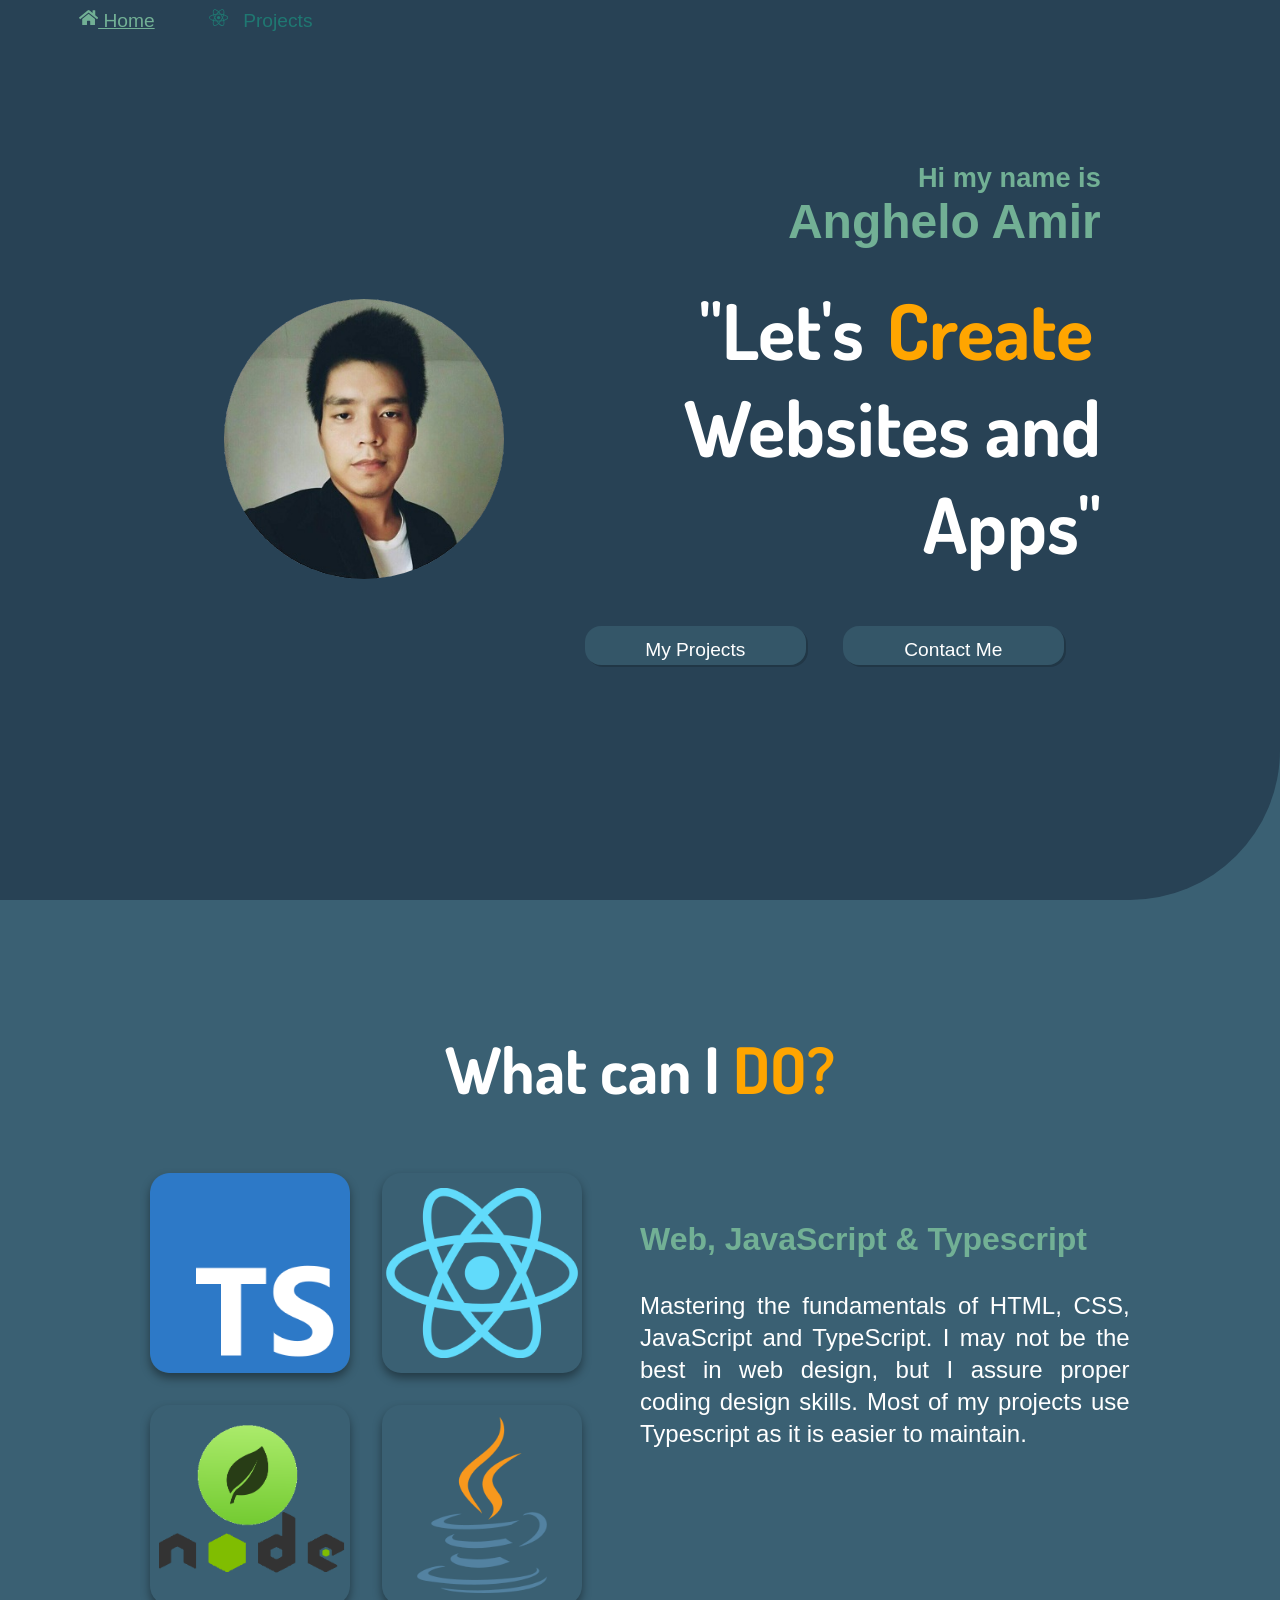
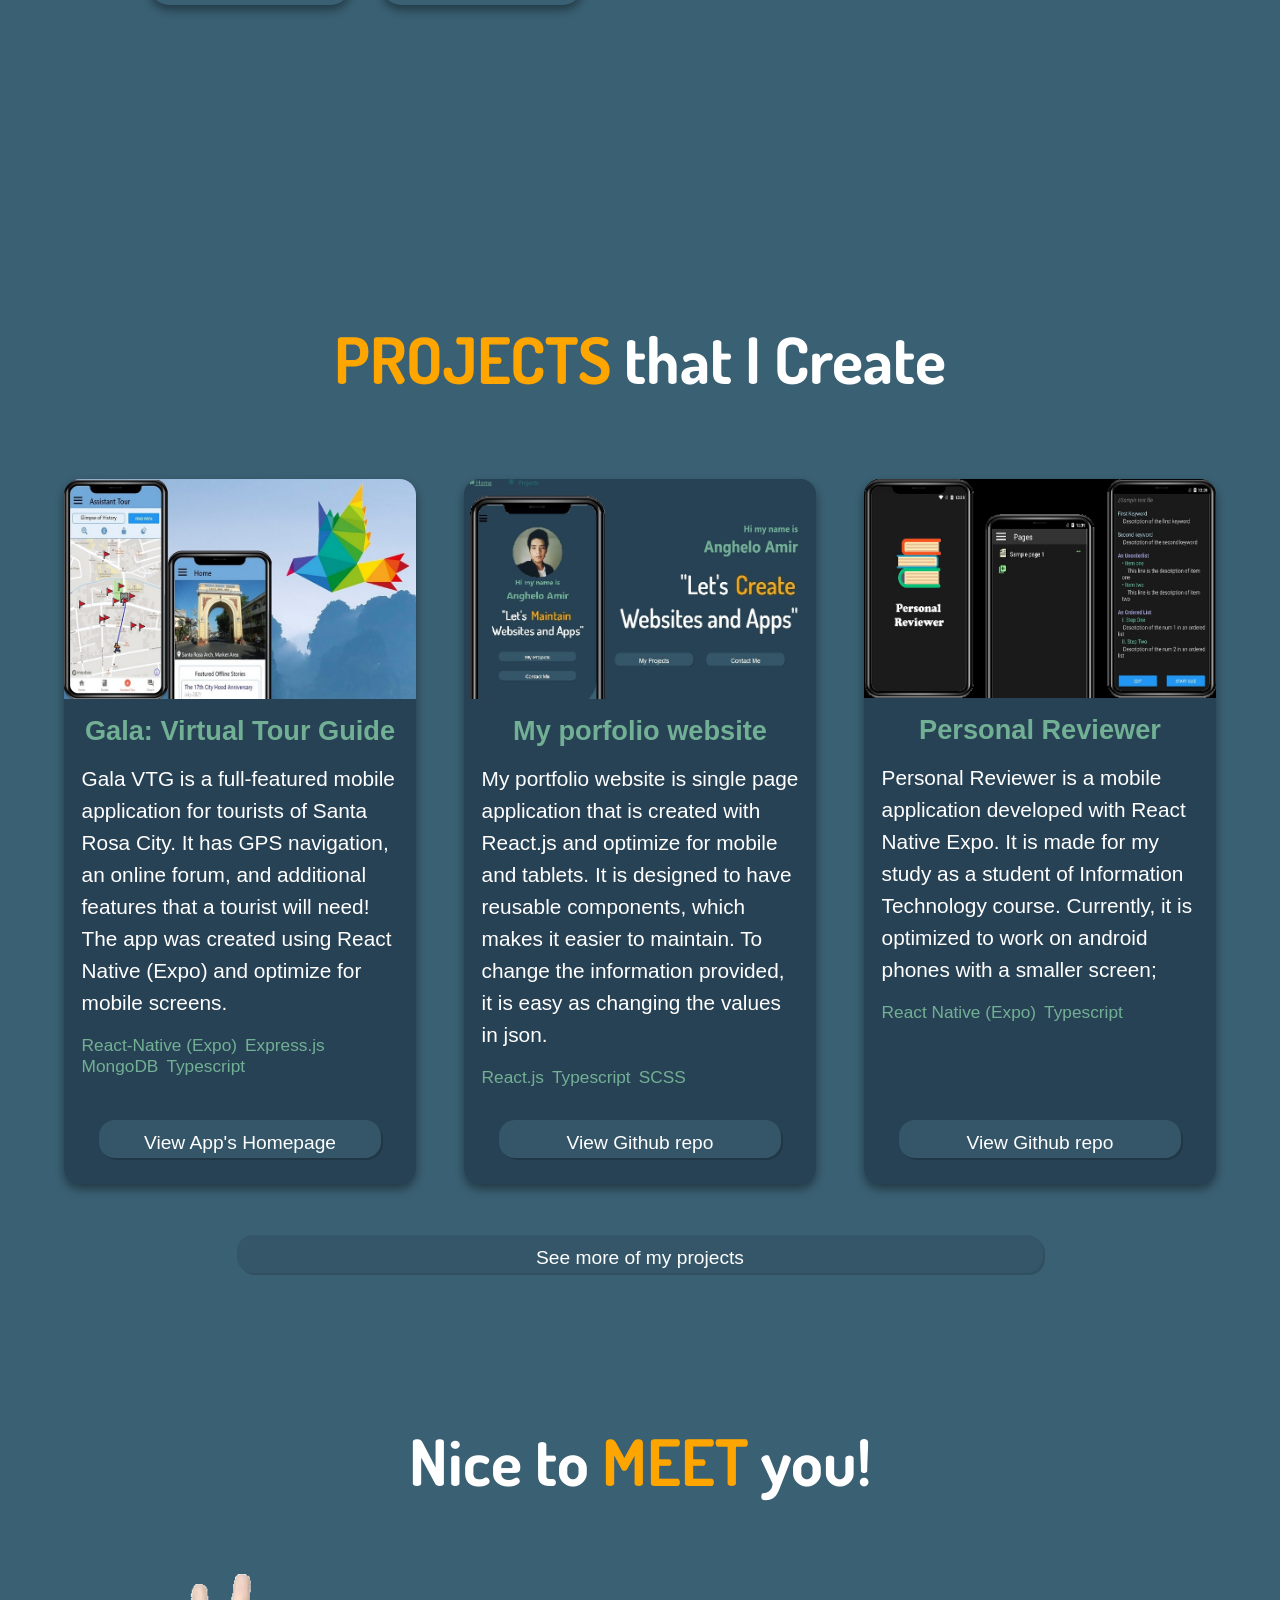
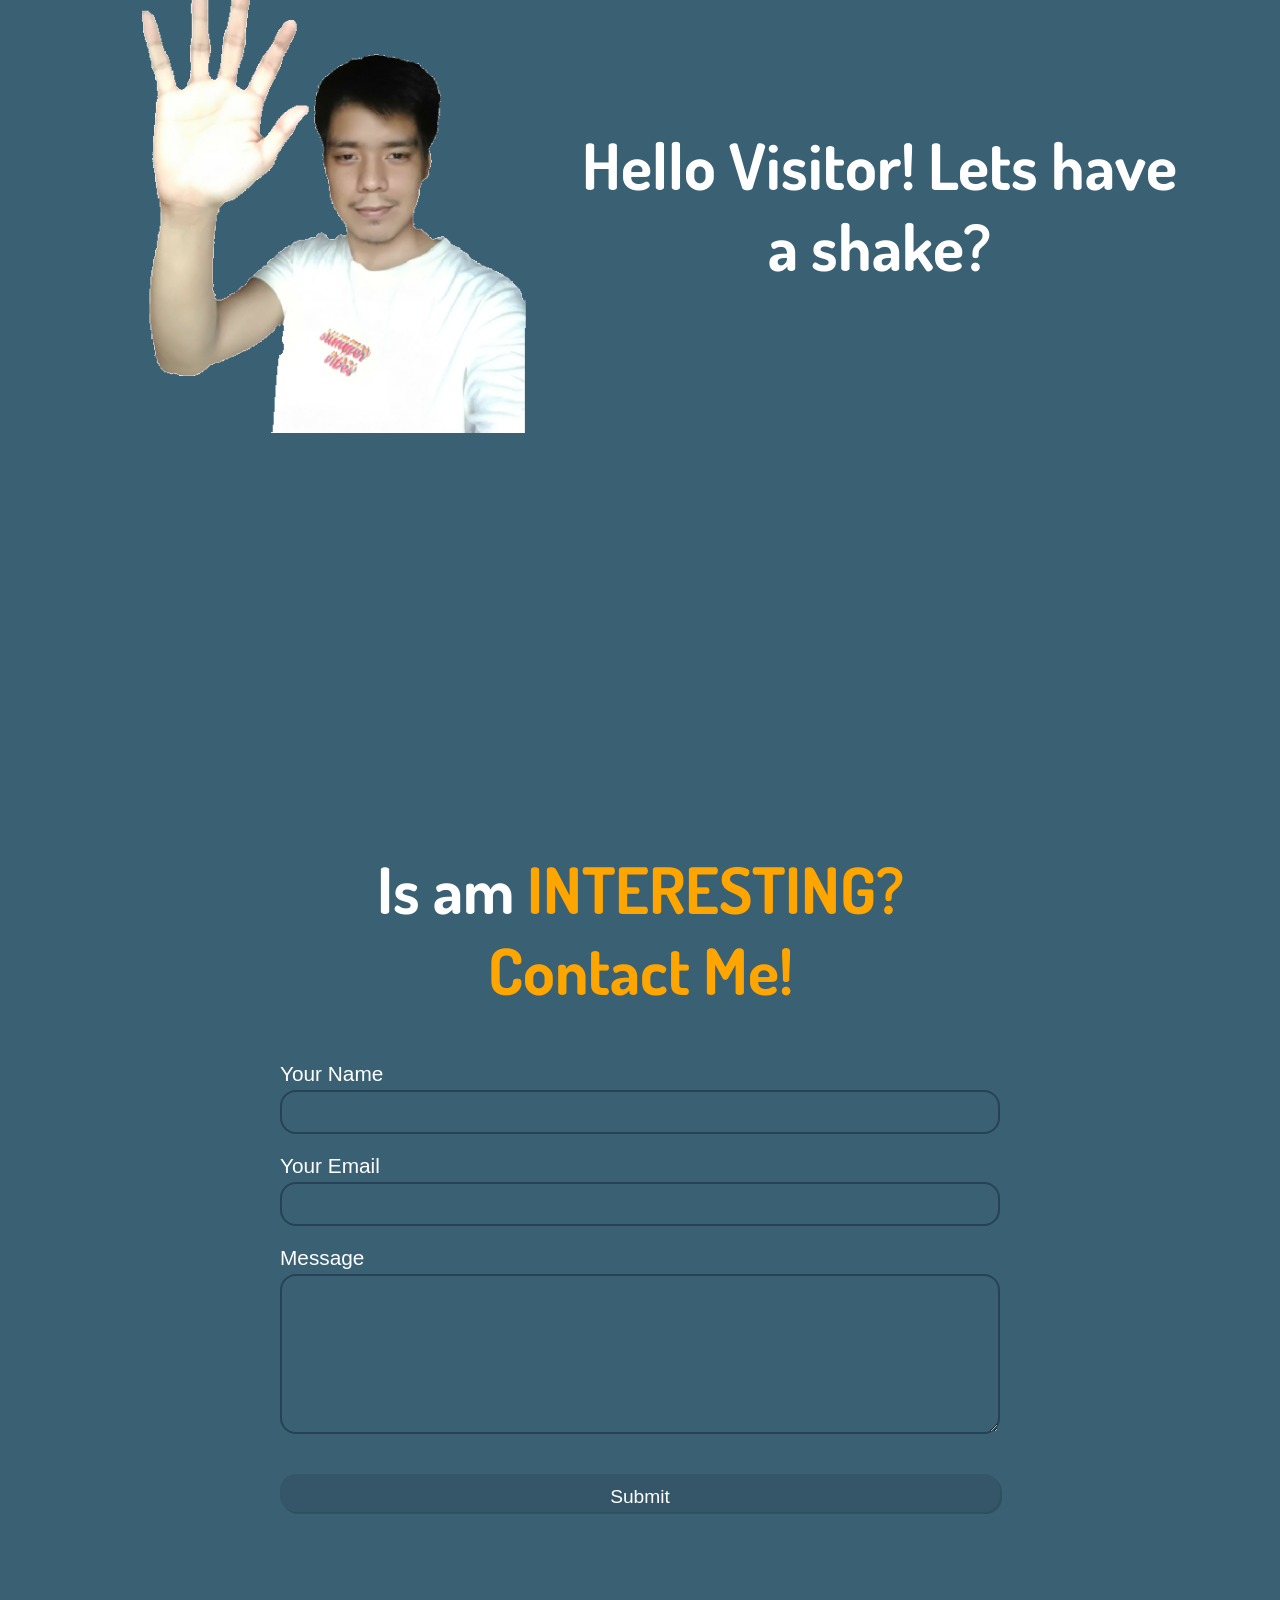
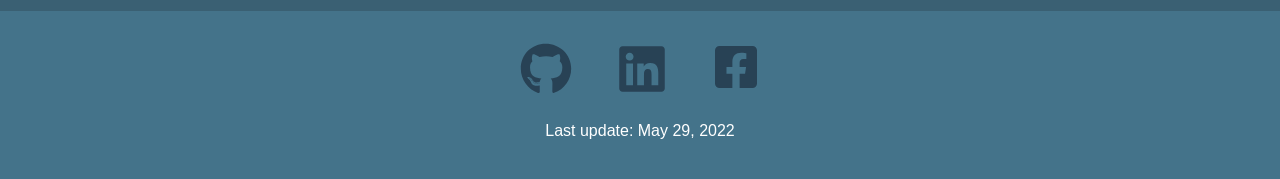
==== commit cb941a28: "Portfolio revamp" ====
--- a/index.html
+++ b/index.html
@@ -1 +1 @@
-<!doctype html><html lang="en"><head><meta charset="utf-8"/><link rel="icon" href="/favicon.ico"/><meta name="viewport" content="width=device-width,initial-scale=1"/><meta name="theme-color" content="#000000"/><meta name="description" content="Anghelo Amir Portfolio website"/><link rel="apple-touch-icon" href="/logo192.png"/><link rel="manifest" href="/manifest.json"/><title>Anghelo Amir</title><link href="/static/css/main.478a70bd.chunk.css" rel="stylesheet"></head><body><noscript>You need to enable JavaScript to run this app.</noscript><div id="root"></div><script>!function(e){function r(r){for(var n,p,i=r[0],l=r[1],a=r[2],c=0,s=[];c<i.length;c++)p=i[c],Object.prototype.hasOwnProperty.call(o,p)&&o[p]&&s.push(o[p][0]),o[p]=0;for(n in l)Object.prototype.hasOwnProperty.call(l,n)&&(e[n]=l[n]);for(f&&f(r);s.length;)s.shift()();return u.push.apply(u,a||[]),t()}function t(){for(var e,r=0;r<u.length;r++){for(var t=u[r],n=!0,i=1;i<t.length;i++){var l=t[i];0!==o[l]&&(n=!1)}n&&(u.splice(r--,1),e=p(p.s=t[0]))}return e}var n={},o={1:0},u=[];function p(r){if(n[r])return n[r].exports;var t=n[r]={i:r,l:!1,exports:{}};return e[r].call(t.exports,t,t.exports,p),t.l=!0,t.exports}p.m=e,p.c=n,p.d=function(e,r,t){p.o(e,r)||Object.defineProperty(e,r,{enumerable:!0,get:t})},p.r=function(e){"undefined"!=typeof Symbol&&Symbol.toStringTag&&Object.defineProperty(e,Symbol.toStringTag,{value:"Module"}),Object.defineProperty(e,"__esModule",{value:!0})},p.t=function(e,r){if(1&r&&(e=p(e)),8&r)return e;if(4&r&&"object"==typeof e&&e&&e.__esModule)return e;var t=Object.create(null);if(p.r(t),Object.defineProperty(t,"default",{enumerable:!0,value:e}),2&r&&"string"!=typeof e)for(var n in e)p.d(t,n,function(r){return e[r]}.bind(null,n));return t},p.n=function(e){var r=e&&e.__esModule?function(){return e.default}:function(){return e};return p.d(r,"a",r),r},p.o=function(e,r){return Object.prototype.hasOwnProperty.call(e,r)},p.p="/";var i=this["webpackJsonpamir-portfolio-app"]=this["webpackJsonpamir-portfolio-app"]||[],l=i.push.bind(i);i.push=r,i=i.slice();for(var a=0;a<i.length;a++)r(i[a]);var f=l;t()}([])</script><script src="/static/js/2.eba67ad0.chunk.js"></script><script src="/static/js/main.7b34afcf.chunk.js"></script></body></html>+<!doctype html><html lang="en"><head><meta charset="utf-8"/><link rel="icon" href="/favicon.ico"/><meta name="viewport" content="width=device-width,initial-scale=1"/><meta name="theme-color" content="#000000"/><meta name="description" content="Anghelo Amir Portfolio website"/><link rel="apple-touch-icon" href="/logo192.png"/><link rel="manifest" href="/manifest.json"/><title>Anghelo Amir</title><link rel="preconnect" href="https://fonts.googleapis.com"><link rel="preconnect" href="https://fonts.gstatic.com" crossorigin><link href="https://fonts.googleapis.com/css2?family=Dosis:wght@600&display=swap" rel="stylesheet"><link href="/static/css/main.4c9af9ee.chunk.css" rel="stylesheet"></head><body><noscript>You need to enable JavaScript to run this app.</noscript><div id="root"></div><script>!function(e){function r(r){for(var n,p,i=r[0],l=r[1],a=r[2],c=0,s=[];c<i.length;c++)p=i[c],Object.prototype.hasOwnProperty.call(o,p)&&o[p]&&s.push(o[p][0]),o[p]=0;for(n in l)Object.prototype.hasOwnProperty.call(l,n)&&(e[n]=l[n]);for(f&&f(r);s.length;)s.shift()();return u.push.apply(u,a||[]),t()}function t(){for(var e,r=0;r<u.length;r++){for(var t=u[r],n=!0,i=1;i<t.length;i++){var l=t[i];0!==o[l]&&(n=!1)}n&&(u.splice(r--,1),e=p(p.s=t[0]))}return e}var n={},o={1:0},u=[];function p(r){if(n[r])return n[r].exports;var t=n[r]={i:r,l:!1,exports:{}};return e[r].call(t.exports,t,t.exports,p),t.l=!0,t.exports}p.m=e,p.c=n,p.d=function(e,r,t){p.o(e,r)||Object.defineProperty(e,r,{enumerable:!0,get:t})},p.r=function(e){"undefined"!=typeof Symbol&&Symbol.toStringTag&&Object.defineProperty(e,Symbol.toStringTag,{value:"Module"}),Object.defineProperty(e,"__esModule",{value:!0})},p.t=function(e,r){if(1&r&&(e=p(e)),8&r)return e;if(4&r&&"object"==typeof e&&e&&e.__esModule)return e;var t=Object.create(null);if(p.r(t),Object.defineProperty(t,"default",{enumerable:!0,value:e}),2&r&&"string"!=typeof e)for(var n in e)p.d(t,n,function(r){return e[r]}.bind(null,n));return t},p.n=function(e){var r=e&&e.__esModule?function(){return e.default}:function(){return e};return p.d(r,"a",r),r},p.o=function(e,r){return Object.prototype.hasOwnProperty.call(e,r)},p.p="/";var i=this["webpackJsonpamir-portfolio-app"]=this["webpackJsonpamir-portfolio-app"]||[],l=i.push.bind(i);i.push=r,i=i.slice();for(var a=0;a<i.length;a++)r(i[a]);var f=l;t()}([])</script><script src="/static/js/2.9de5ded7.chunk.js"></script><script src="/static/js/main.9e9907c3.chunk.js"></script></body></html>
--- a/static/css/main.4c9af9ee.chunk.css
+++ b/static/css/main.4c9af9ee.chunk.css
@@ -0,0 +1,2 @@
+*{margin:0;padding:0;box-sizing:border-box}body,html{max-width:100%;overflow-x:hidden;background-color:#3a6073}body{margin:0;font-family:-apple-system,BlinkMacSystemFont,"Segoe UI","Roboto","Oxygen","Ubuntu","Cantarell","Fira Sans","Droid Sans","Helvetica Neue",sans-serif;-webkit-font-smoothing:antialiased;-moz-osx-font-smoothing:grayscale}code{font-family:source-code-pro,Menlo,Monaco,Consolas,"Courier New",monospace}.content-container{margin:auto!important;max-width:1200px!important;width:90%!important}h1,h2,h3,p{cursor:default}h1 span,h2 span,h3 span,p span{color:orange}h1{font-family:"Dosis",sans-serif;color:#fff;font-size:2.5rem}@media(min-width:981px){h1{font-size:4rem}}h2{color:#72b095;font-size:2.4rem}@media(min-width:981px){h2{font-size:3rem}}h3{color:#72b095;font-size:1.7rem;margin-bottom:1rem}label,p{font-size:1.3rem;color:#fff;line-height:2rem}input,textarea{font-size:1.3rem;padding:.5rem 1rem;border:0}input:active,textarea:active{border:1px solid red}img{object-fit:contain}#Home #hero{background-color:#284255;border-bottom-right-radius:128px;min-height:100vh;margin-top:2em;padding-bottom:24px;padding-top:0;width:100%}@media(min-width:579px){#Home #hero{border-bottom-right-radius:150px;margin-top:0;min-height:300px;flex-direction:row;padding:6vw 5vw 8vh}#Home #hero h1{margin-top:1em}}@media(min-width:981px){#Home #hero{min-height:380px;padding:10vh 10vw 8vh}}@media(min-width:1200px){#Home #hero{min-height:100vh;padding:18vh 10vw 8vh}}#Home #skills{text-align:center;width:100%;min-height:90vh;margin-bottom:10rem}@media(min-width:981px){#Home #skills{margin-bottom:5rem}}#Home #skills .skills-title{margin-top:5rem;margin-bottom:4rem}@media(min-width:981px){#Home #skills .skills-title{margin-bottom:4rem;margin-top:8rem}}#Home #projects .projects-title{margin:-10rem 0 2rem;text-align:center}@media(min-width:981px){#Home #projects .projects-title{margin-bottom:5rem;margin-top:0}}#Home #projects .items{display:grid;grid-template-columns:1fr;grid-column-gap:3rem;-webkit-column-gap:3rem;column-gap:3rem;grid-row-gap:3rem;row-gap:3rem}@media(min-width:579px){#Home #projects .items{grid-template-columns:1fr 1fr}}@media(min-width:981px){#Home #projects .items{grid-template-columns:1fr 1fr 1fr}}#Home #projects .btn-more{width:90%;margin:auto;padding-top:2rem}@media(min-width:579px){#Home #projects .btn-more{width:70%}}#Home #HighFive{min-height:100vh;margin-bottom:2rem}#Home #HighFive .title{margin:5rem 0 3rem;text-align:center}@media(min-width:981px){#Home #HighFive .title{margin-top:8rem}}@media(min-width:981px){#Home #ContactForm{margin:auto;max-width:800px}}#Home #ContactForm .title{text-align:center;margin-bottom:2rem}@media(min-width:981px){#Home #ContactForm .title{margin-bottom:3rem;margin-top:8rem}}#Home footer{background-color:#44738a;margin-top:5rem;padding:2rem}#Home footer .content{width:90%;max-width:600px;margin:auto;text-align:center}#Home footer .content p{font-size:1rem!important;margin-top:1rem}#Home footer .content .links{width:70%;margin:auto}@media(min-width:981px){#Home footer .content .links{width:40%}}#PongDesignNavbar{background-color:#284255;display:flex;flex-grow:1;height:100%;-webkit-user-select:none;-webkit-touch-callout:none;-moz-user-select:none;-ms-user-select:none}#PongDesignNavbar .img{height:100%;width:auto}#PongDesignNavbar .navitemscontainer{display:flex;flex-direction:row;flex-grow:1;margin-left:3.6rem}#PongDesignNavbar .navitemscontainer>span{box-sizing:border-box;border:1px solid transparent;font-size:1.2rem;margin-left:.6rem;min-width:8.4rem;padding:.3rem 0;position:relative;text-align:center}#PongDesignNavbar .navitemscontainer .active{color:#72b095;text-decoration:underline}#PongDesignNavbar .navitemscontainer .disabled{color:#000}#PongDesignNavbar .navitemscontainer .item{color:#1f7872}#PongDesignNavbar .navitemscontainer .item:hover{cursor:pointer;background-color:transparent;color:#fff;border-radius:1.2rem}#PongDesignNavbar .navitemscontainer .item .icon{margin-right:.6rem}#PongDesignNavbar .navitemscontainer .item .dropdown{background-image:linear-gradient(to bottom right,#543272,#734b6d);border-radius:1.2rem;color:purple;display:none;margin-left:.6rem;margin-top:.6rem;min-width:80vw;padding:.3rem .6rem .6rem;position:absolute;text-align:left}#PongDesignNavbar .navitemscontainer .item .dropdown .invisiblebar{height:1.2rem;margin-top:-1.2rem;width:50vw}#PongDesignNavbar .navitemscontainer .item .dropdown .subitem{padding:.3rem .6rem}#PongDesignNavbar .navitemscontainer .item .dropdown .subitem:hover{color:#fff}#PongDesignNavbar .navitemscontainer .item .dropdown:before{content:" ";position:absolute;top:-20px;left:2.4rem;margin-top:5px;border:8px solid transparent;border-bottom-color:#42275a}#PongDesignNavbar .navitemscontainer .item:hover .dropdown{display:block}#PongDesignSlidingMenu{background-image:linear-gradient(180deg,#1d2d38,#44738a);display:flex;flex-direction:column;flex-grow:1;font-size:1.2rem;height:100%;position:relative}#PongDesignSlidingMenu .nav{background-color:#284255;display:flex;flex-grow:1;height:100%}#PongDesignSlidingMenu .nav .img{height:100%;width:auto;padding-left:3.6rem}#menuicon{padding:5px}#menuicon div{background-color:#000;width:32px;height:5px;border-radius:3px}#menuicon .bar1{margin:2px 0 6px;transition:.3s}#menuicon .bar2{margin:6px 0;transition:.3s}#menuicon .bar3{margin:0;transition:.3s}.change .bar1{-webkit-transform:rotate(-45deg) translate(-9px,6px);transform:rotate(-45deg) translate(-9px,6px)}.change .bar2{opacity:0}.change .bar3{-webkit-transform:rotate(45deg) translate(-8px,-8px);transform:rotate(45deg) translate(-8px,-8px)}#PongDesignSlidingMenuDrawer{background-image:linear-gradient(180deg,#1d2d38,#44738a);height:100vh;font-size:1.32rem;padding:.6rem;position:fixed;transition:-webkit-transform .5s cubic-bezier(0,.5,0,1);transition:transform .5s cubic-bezier(0,.5,0,1);transition:transform .5s cubic-bezier(0,.5,0,1),-webkit-transform .5s cubic-bezier(0,.5,0,1);transition-delay:.1s;user-select:none;z-index:10;width:100vw;-webkit-user-select:none;-webkit-touch-callout:none;-moz-user-select:none;-ms-user-select:none}#PongDesignSlidingMenuDrawer .active{color:#72b095;padding:1.2rem 0 1.2rem .6rem;text-decoration:underline}#PongDesignSlidingMenuDrawer .disabled{color:#000;padding:1.2rem 0 1.2rem .6rem}#PongDesignSlidingMenuDrawer .icon{margin-right:.6rem}#PongDesignSlidingMenuDrawer .item{color:#1f7872;padding:1.2rem 0 1.2rem .6rem;position:relative}#PongDesignSlidingMenuDrawer .item:hover{background-color:transparent;color:#fff;border-radius:1.2rem}#PongDesignSlidingMenuDrawer .item .subitemcontainer{background-color:green;border:1px solid red;border-radius:1.2rem;color:purple;display:none;margin-left:3.6rem;min-width:80vw;padding:.6rem;position:absolute;z-index:10}#PongDesignSlidingMenuDrawer .item .subitemcontainer div{padding:.6rem}#PongDesignSlidingMenuDrawer .item .subitemcontainer div:hover{color:#fff}#PongDesignSlidingMenuDrawer .item:hover .subitemcontainer{display:block}.hidden{-webkit-transform:translate3d(-100vw,0,0);transform:translate3d(-100vw,0,0);transition:-webkit-transform 1s cubic-bezier(.5,.5,0,.5);transition:transform 1s cubic-bezier(.5,.5,0,.5);transition:transform 1s cubic-bezier(.5,.5,0,.5),-webkit-transform 1s cubic-bezier(.5,.5,0,.5)}.show{-webkit-transform:translateZ(0);transform:translateZ(0)}#PongDesignDescriptiveCard{cursor:default;align-content:center;display:flex;flex-direction:column;justify-content:space-between;width:100%}@media(min-width:981px){#PongDesignDescriptiveCard{flex-direction:row}}.imagecontainer{align-self:center;display:flex;justify-content:center;object-fit:contain;width:40%}@media(min-width:981px){.imagecontainer{align-self:auto;justify-content:unset}}@media(min-width:1200px){.imagecontainer{align-self:center;justify-content:center}}.imagecontainer img{border-radius:100%;width:200px;height:200px;margin-top:24px;object-fit:contain}@media(min-width:981px){.imagecontainer img{line-height:1.8rem;margin-top:100px;width:240px;height:240px}}@media(min-width:1200px){.imagecontainer img{margin-top:32px;width:280px;height:280px}}.imagecontainer :hover+h1{opacity:1}.text{margin:auto;width:90%}@media(min-width:981px){.text{margin-top:0;padding-top:0;width:60%}}.text .tagline,.text h1,.text h2,.text h3,.text p{text-align:center;margin:0 0 .5rem!important}@media(min-width:981px){.text .tagline,.text h1,.text h2,.text h3,.text p{margin:0!important;text-align:right}}.text h1{color:#72b095}.text .tagline{color:#fff;font-size:3rem;padding-top:1rem}@media(min-width:981px){.text .tagline{font-size:3.5rem;padding-top:2rem}}@media(min-width:1200px){.text .tagline{font-size:4.8rem}}.text p{color:#fff;font-size:1.44rem;line-height:2.4rem;text-align:right;width:90%}.text #calltoactions,.text p{margin-left:10%;margin-top:1.2rem}.text #calltoactions{align-content:center;width:80%;display:flex;flex-direction:column;padding-top:1rem}@media(min-width:981px){.text #calltoactions{justify-content:space-evenly;flex-direction:row;margin-left:0;width:100%}.text #calltoactions button{width:40%!important}}#textslideup-animation{display:inline-block;text-align:center}#textslideup-animation div{padding:0 .5rem}.addOpacityEffect{-webkit-animation-name:subtleSlideUp;-webkit-animation-duration:4s;-webkit-animation-iteration-count:infinite;animation-name:subtleSlideUp;animation-duration:4s;animation-iteration-count:infinite}@-webkit-keyframes subtleSlideUp{0%{opacity:0;-webkit-transform:translateY(20%);transform:translateY(20%)}15%{opacity:1;-webkit-transform:translate(0);transform:translate(0)}85%{opacity:1;-webkit-transform:translate(0);transform:translate(0)}to{opacity:0;-webkit-transform:translateY(-20%);transform:translateY(-20%)}}@keyframes subtleSlideUp{0%{opacity:0;-webkit-transform:translateY(20%);transform:translateY(20%)}15%{opacity:1;-webkit-transform:translate(0);transform:translate(0)}85%{opacity:1;-webkit-transform:translate(0);transform:translate(0)}to{opacity:0;-webkit-transform:translateY(-20%);transform:translateY(-20%)}}#PongDesignFancyButton{align-self:center;cursor:pointer;background-color:#345668;box-shadow:2px 2px rgba(0,0,0,.171);border:0;border-radius:1rem;color:#fff;height:2.4rem;font-size:1.2rem;margin-top:1.2rem;margin-bottom:1.2rem;padding-top:.5rem;width:100%;-webkit-touch-callout:none}#PongDesignFancyButton:hover{background-color:orange;color:#fff}#PongDesignFancyButton:active{background-color:#795a21}#PongDesignColumns h3{color:#1f7872;margin-bottom:.6rem}#PongDesignColumns p{color:#000;padding-left:1.2rem;padding-right:1.2rem}#PongDesignColumns h3,#PongDesignColumns p{text-align:center;font-size:1.2rem}.magic p{opacity:.2}.magic p:hover{opacity:1;color:#fff}.magic:hover{background-color:#44738a}.singular{display:flex;flex-direction:column;margin:1.2rem 0}.singular h3,.singular p{text-align:left;font-size:1.2rem}.singular p{margin-bottom:1.2rem}.column2,.column3,.column4{display:grid;grid-template-columns:1fr 1fr;padding:0 1.2rem}.column2 div,.column3 div,.column4 div{margin-bottom:1.2rem}.column2{grid-template-columns:1fr 1fr}.column3{grid-template-columns:1fr 1fr 1fr}.column4{grid-template-columns:1fr 1fr 1fr 1fr}.column5{grid-template-columns:1fr 1fr 1fr 1fr 1fr}.column6{grid-template-columns:1fr 1fr 1fr 1fr 1fr 1fr}#PongDesignBasicCard{background-color:#284255;border-radius:1rem;box-shadow:0 5px 10px 0 rgba(0,0,0,.4);display:grid;grid-template-columns:1fr;grid-template-rows:auto 1fr 80px;height:100%}#PongDesignBasicCard img{border-top-left-radius:1rem;border-top-right-radius:1rem;object-fit:contain;width:100%;height:100%}#PongDesignBasicCard .information>h3{margin-top:1rem;text-align:center}#PongDesignBasicCard .information>p{margin:auto;width:90%}#PongDesignBasicCard .information .tags{display:block;margin:auto;padding:1rem 0;width:90%}#PongDesignBasicCard .information .tags span{display:inline-block;font-size:1.08rem;margin-right:.5rem;color:#72b095}#PongDesignBasicCard .btn{padding:1rem 0}#PongDesignBasicCard .btn button{align-self:center;display:block!important;margin:auto;width:90%}@media(min-width:579px){#PongDesignBasicCard .btn button{width:80%}}#LinedStyled{display:flex;align-self:center;margin-bottom:1.5rem;width:100%}#LinedStyled h3{color:#fff;font-size:1.5rem;font-family:"Dosis",sans-serif;width:30%;white-space:nowrap;text-overflow:clip;text-shadow:1px 1px 5px #000;letter-spacing:4px;border:0;text-align:center}@media(min-width:981px){#LinedStyled h3{font-size:2rem}}#LinedStyled .line{display:inline;width:100%;height:8px;border-radius:8px;background-color:#284255;margin:.6rem 1rem}#PongDesignModalBox{position:fixed;top:0;left:0;width:100%;height:100%;background-color:rgba(0,0,0,.6);z-index:20}#PongDesignModalBox #content{background-color:#44738a;box-shadow:2px 2px rgba(0,0,0,.3);margin:10vh 5vw 0;opacity:0;transition:opacity .8s;transition-delay:.1s;width:90%}@media(min-width:579px){#PongDesignModalBox #content{margin:10vh 20vw 0;width:60%}}#PongDesignModalBox #content .closebtn{padding:2px}#PongDesignModalBox #content .closebtn .button{height:10px;background-color:transparent;border:0;border-radius:10%;font-size:1.2rem;font-weight:700;margin:3px;padding:5px 12px}#PongDesignModalBox #content .closebtn .button:hover{background-color:orange}#PongDesignModalBox #content .closebtn h4{display:inline}#PongDesignModalBox #content .btn{margin-left:10%;width:80%}@media(min-width:579px){#PongDesignModalBox #content .btn{margin-left:12.5%;width:75%}}@media(min-width:981px){#PongDesignModalBox #content .btn{margin-left:15%;width:70%}}#GridImageAccordion{justify-content:space-between;width:85%;margin:auto;padding-bottom:5rem}@media(min-width:981px){#GridImageAccordion{display:flex}}#GridImageAccordion .images-container{display:flex;justify-content:space-between}@media(min-width:981px){#GridImageAccordion .images-container{display:grid;grid-template-columns:2fr 2fr;grid-template-rows:2fr 2fr;grid-column-gap:2rem;-webkit-column-gap:2rem;column-gap:2rem;grid-row-gap:2rem;row-gap:2rem}}#GridImageAccordion .images-container img{border:2px solid transparent;box-shadow:0 5px 10px 0 rgba(0,0,0,.4);width:70px;height:70px}@media(min-width:579px){#GridImageAccordion .images-container img{width:100px;height:100px}}@media(min-width:981px){#GridImageAccordion .images-container img{width:160px;height:160px;border-radius:1.2rem}}@media(min-width:1200px){#GridImageAccordion .images-container img{width:200px;height:200px}}#GridImageAccordion .images-container img:hover{border:2px solid orange;cursor:pointer}#GridImageAccordion .text-container{padding-top:3rem;text-align:left}@media(min-width:981px){#GridImageAccordion .text-container{width:50%}}#GridImageAccordion .text-container h3{font-size:2rem;margin-bottom:1rem}@media(min-width:981px){#GridImageAccordion .text-container h3{margin-bottom:2rem}}#GridImageAccordion .text-container p{font-size:1.5rem}@media(min-width:981px){#GridImageAccordion .text-container p{text-align:justify}}.activeanim{-webkit-animation-name:floatAnim;-webkit-animation-duration:2.5s;-webkit-animation-iteration-count:infinite;animation-name:floatAnim;animation-duration:2.5s;animation-iteration-count:infinite;border:none!important;cursor:default!important}@-webkit-keyframes floatAnim{0%{box-shadow:0 5px 15px 0 rgba(0,0,0,.6);-webkit-transform:translatey(0);transform:translatey(0)}50%{box-shadow:0 25px 15px 0 rgba(0,0,0,.2);-webkit-transform:translatey(-20px);transform:translatey(-20px)}to{box-shadow:0 5px 15px 0 rgba(0,0,0,.6);-webkit-transform:translatey(0);transform:translatey(0)}}@keyframes floatAnim{0%{box-shadow:0 5px 15px 0 rgba(0,0,0,.6);-webkit-transform:translatey(0);transform:translatey(0)}50%{box-shadow:0 25px 15px 0 rgba(0,0,0,.2);-webkit-transform:translatey(-20px);transform:translatey(-20px)}to{box-shadow:0 5px 15px 0 rgba(0,0,0,.6);-webkit-transform:translatey(0);transform:translatey(0)}}.opacity{-webkit-animation-name:opacityAnim;-webkit-animation-duration:1s;animation-name:opacityAnim;animation-duration:1s}@-webkit-keyframes opacityAnim{0%{opacity:0}to{opacity:1}}@keyframes opacityAnim{0%{opacity:0}to{opacity:1}}.opacity1{-webkit-animation-name:opacityAnim1;-webkit-animation-duration:1s;animation-name:opacityAnim1;animation-duration:1s}@-webkit-keyframes opacityAnim1{0%{opacity:0}to{opacity:1}}@keyframes opacityAnim1{0%{opacity:0}to{opacity:1}}.opacity2{-webkit-animation-name:opacityAnim2;-webkit-animation-duration:1s;animation-name:opacityAnim2;animation-duration:1s}@-webkit-keyframes opacityAnim2{0%{opacity:0}to{opacity:1}}@keyframes opacityAnim2{0%{opacity:0}to{opacity:1}}.opacity3{-webkit-animation-name:opacityAnim3;-webkit-animation-duration:1s;animation-name:opacityAnim3;animation-duration:1s}@-webkit-keyframes opacityAnim3{0%{opacity:0}to{opacity:1}}@keyframes opacityAnim3{0%{opacity:0}to{opacity:1}}#carousel-slides{border:1px solid red}#carousel-slides .slides{border:2px solid #00f}#highfive{height:100%;width:100%;margin:auto}#highfive .slide1{margin-top:1rem}#highfive .slide1 .image-state{margin:auto;max-width:460px;width:90%;overflow-x:hidden;overflow-y:hidden}#highfive .slide1 .image-state img{-webkit-animation:wiggle 3s infinite;animation:wiggle 3s infinite;cursor:pointer;object-fit:contain;width:100%}#highfive .slide1 .image-state .text-state{text-align:center}@media(min-width:981px){#highfive .slide1{display:flex;min-height:100%;padding:1.5rem;text-align:center}#highfive .slide1 .image-state{width:45%}#highfive .slide1 .text-state{margin:auto;width:55%}}#highfive .transmission-state{padding-top:15%;-webkit-animation:fadeoutDelayed 3s;animation:fadeoutDelayed 3s}#highfive .transmission-state .text-state h1{text-align:center}#highfive .aboutme{display:flex;min-height:100%;text-align:center}#highfive .aboutme .aboutme-image{display:none;margin-top:2rem}@media(min-width:981px){#highfive .aboutme .aboutme-image{-webkit-animation:fromleftToRight 1.5s;animation:fromleftToRight 1.5s;display:block;margin-top:0;width:45%;overflow-x:hidden;overflow-y:hidden}#highfive .aboutme .aboutme-image img{object-fit:contain;width:100%}}#highfive .aboutme .text-state{-webkit-animation:fromleftToRight 1.5s;animation:fromleftToRight 1.5s;margin:auto;padding-top:2rem;width:90%}@media(min-width:981px){#highfive .aboutme .text-state{-webkit-animation:fadein 2s;animation:fadein 2s;margin:auto;width:55%}}#highfive .aboutme .text-state p{font-size:1.6rem!important;line-height:2.5rem}@-webkit-keyframes fromleftToRight{0%{opacity:0;-webkit-transform:translateX(-100%);transform:translateX(-100%)}80%{opacity:1}to{-webkit-transform:translateX(0);transform:translateX(0)}}@keyframes fromleftToRight{0%{opacity:0;-webkit-transform:translateX(-100%);transform:translateX(-100%)}80%{opacity:1}to{-webkit-transform:translateX(0);transform:translateX(0)}}@-webkit-keyframes fadein{0%{opacity:0}50%{opacity:0}to{opacity:1}}@keyframes fadein{0%{opacity:0}50%{opacity:0}to{opacity:1}}.fadeout-anim{-webkit-animation:fadeout 1s;animation:fadeout 1s}@-webkit-keyframes fadeout{0%{opacity:1}to{opacity:0}}@keyframes fadeout{0%{opacity:1}to{opacity:0}}@-webkit-keyframes fadeoutDelayed{0%{opacity:0}20%{opacity:1}80%{opacity:1}to{opacity:0}}@keyframes fadeoutDelayed{0%{opacity:0}20%{opacity:1}80%{opacity:1}to{opacity:0}}@-webkit-keyframes wiggle{0%{-webkit-transform:rotate(0deg);transform:rotate(0deg)}20%{-webkit-transform:rotate(3deg);transform:rotate(3deg)}40%{-webkit-transform:rotate(0deg);transform:rotate(0deg)}70%{-webkit-transform:rotate(0deg);transform:rotate(0deg)}90%{-webkit-transform:rotate(-3deg);transform:rotate(-3deg)}to{-webkit-transform:rotate(0deg);transform:rotate(0deg)}}@keyframes wiggle{0%{-webkit-transform:rotate(0deg);transform:rotate(0deg)}20%{-webkit-transform:rotate(3deg);transform:rotate(3deg)}40%{-webkit-transform:rotate(0deg);transform:rotate(0deg)}70%{-webkit-transform:rotate(0deg);transform:rotate(0deg)}90%{-webkit-transform:rotate(-3deg);transform:rotate(-3deg)}to{-webkit-transform:rotate(0deg);transform:rotate(0deg)}}form div{margin-bottom:1rem}form div label{padding-bottom:.5rem}form div input,form div textarea{background-color:transparent;border:2px solid #284255;border-radius:1rem;width:100%}form div textarea{min-height:10rem}form button{width:100%}#SocialLinks{display:flex;justify-content:space-between}#SocialLinks a{color:#284255}#SocialLinks a:hover{color:orange}#projects{margin-top:5rem}#projects #projectslist{display:flex;flex-direction:column;justify-content:space-evenly;margin-left:10vw;margin-top:0;margin-bottom:5vh;width:80vw}#projects #projectslist .projects-item{display:grid;grid-template-columns:1fr;grid-template-rows:1fr;grid-column-gap:5%;-webkit-column-gap:5%;column-gap:5%;grid-row-gap:32px;row-gap:32px;padding-top:1rem}@media(min-width:579px){#projects #projectslist .projects-item{grid-template-columns:1fr 1fr}}@media(min-width:981px){#projects #projectslist .projects-item{grid-template-columns:1fr 1fr 1fr;max-width:1000px;align-self:center}}
+/*# sourceMappingURL=main.4c9af9ee.chunk.css.map */
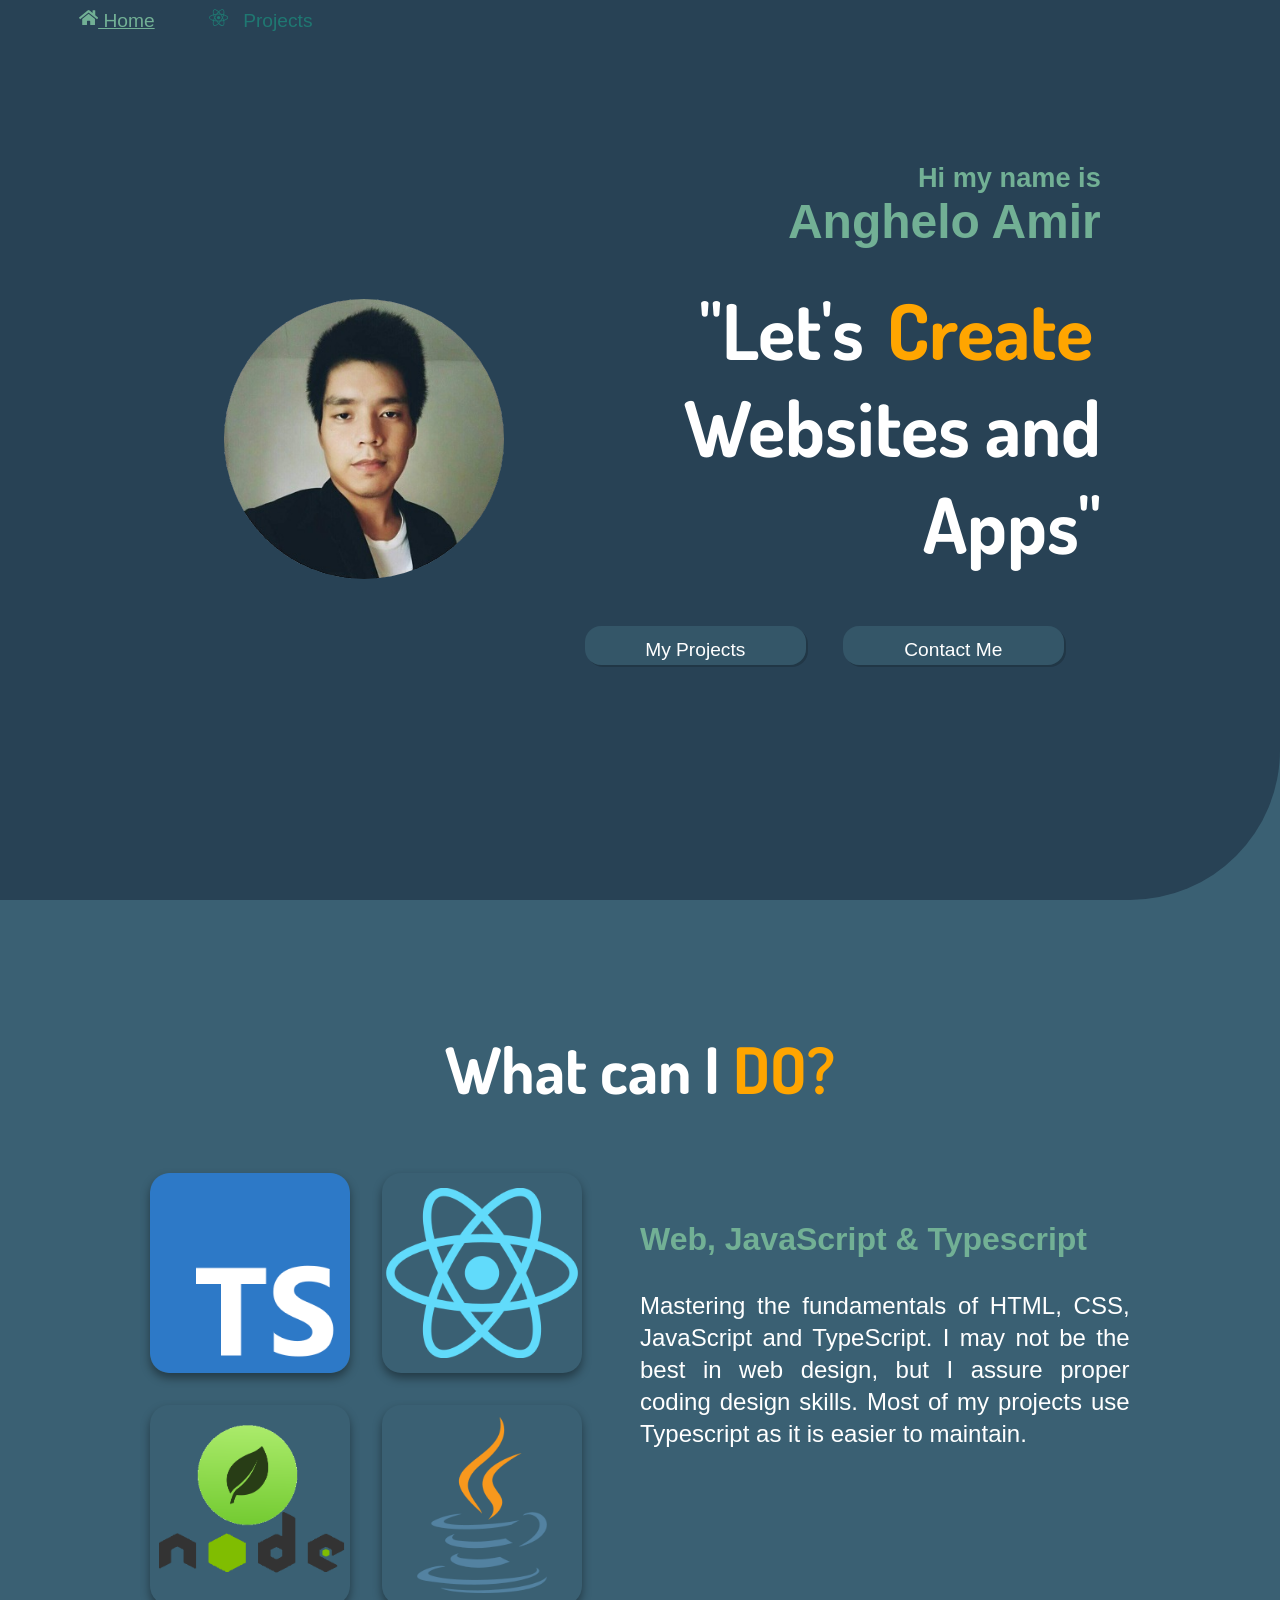
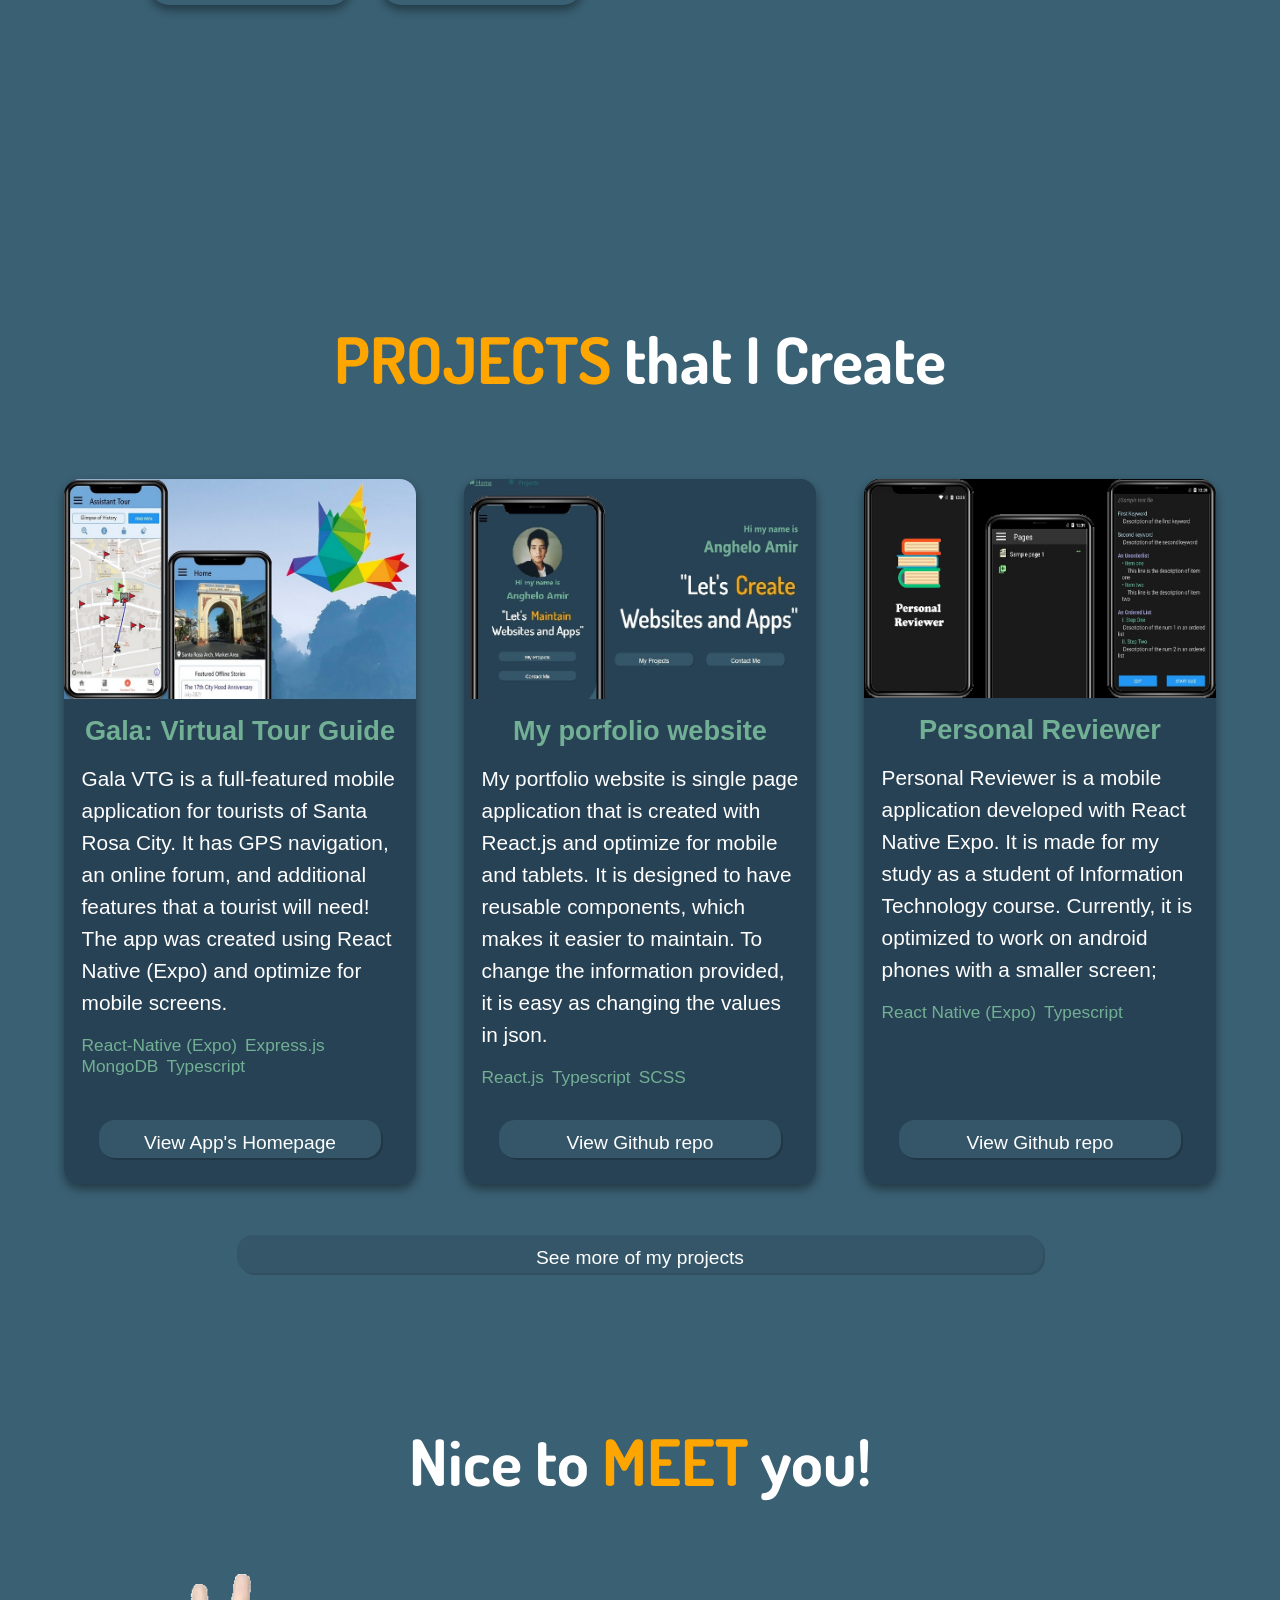
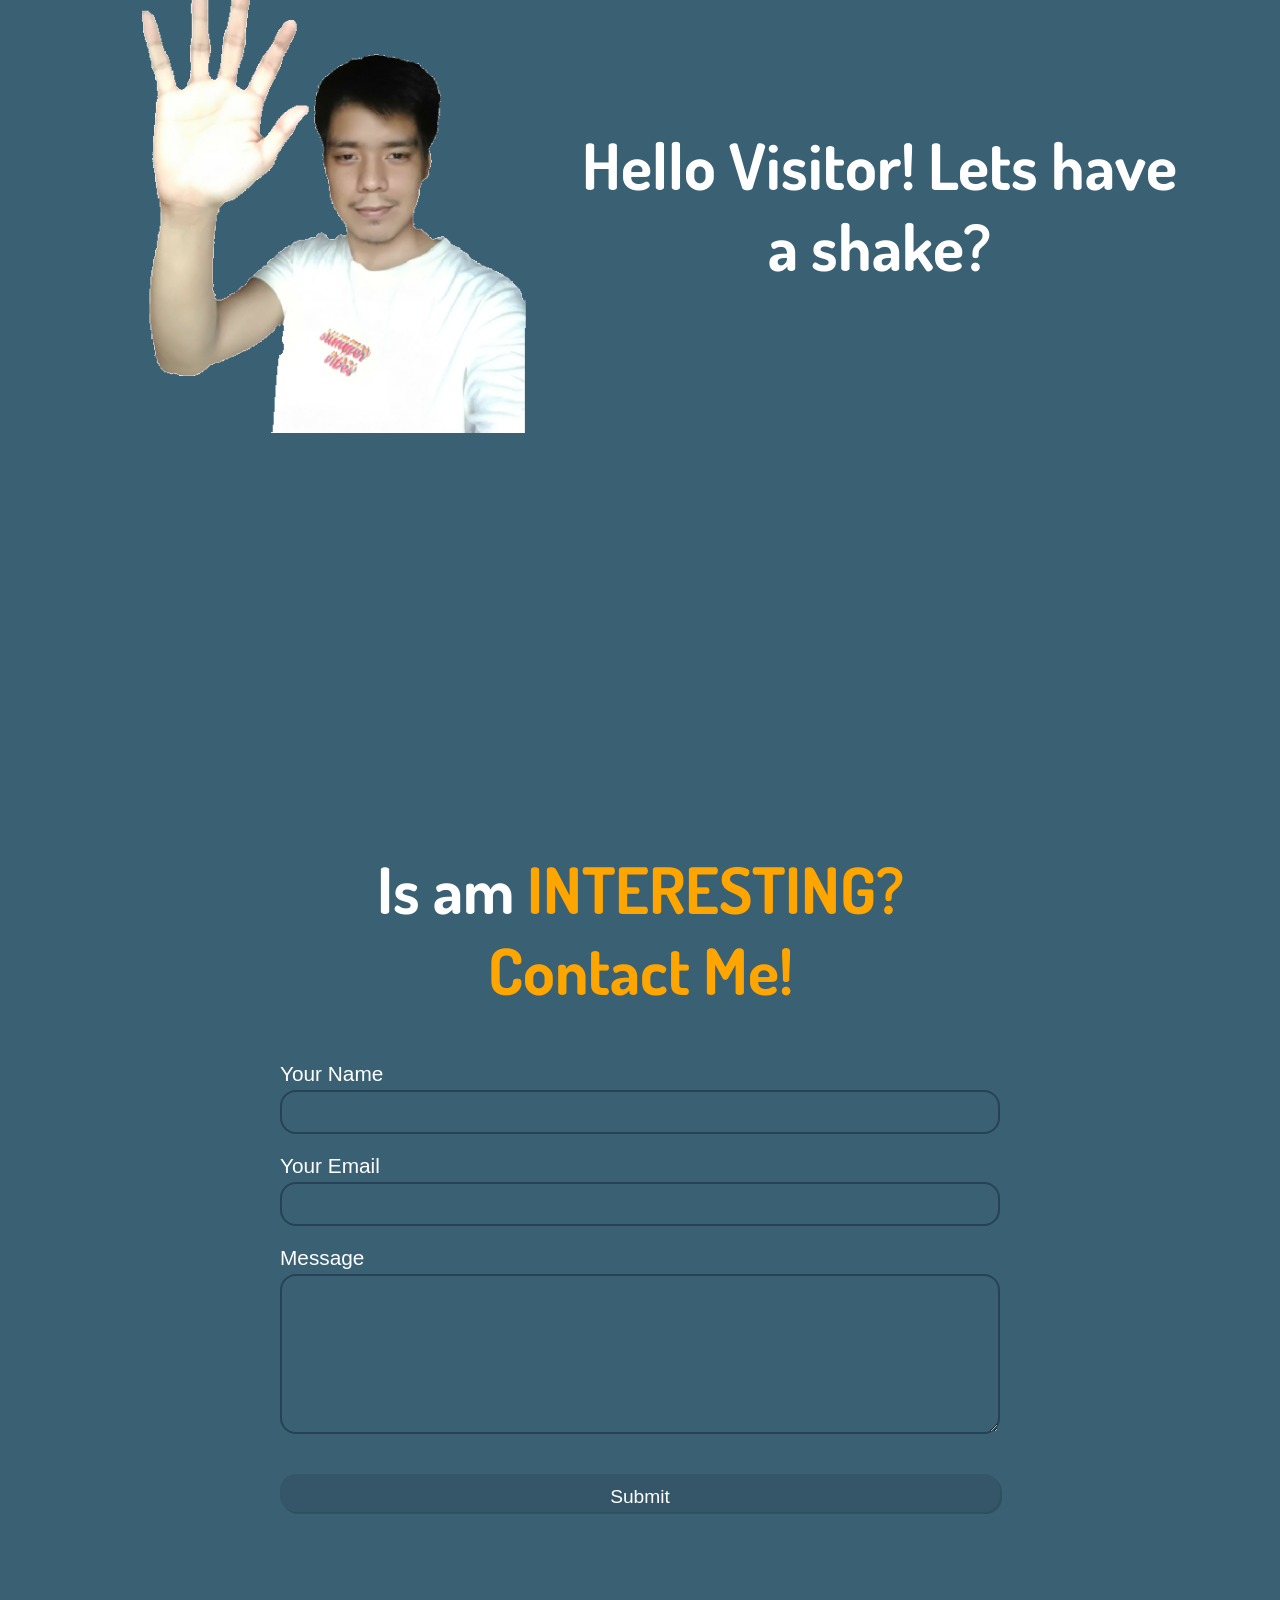
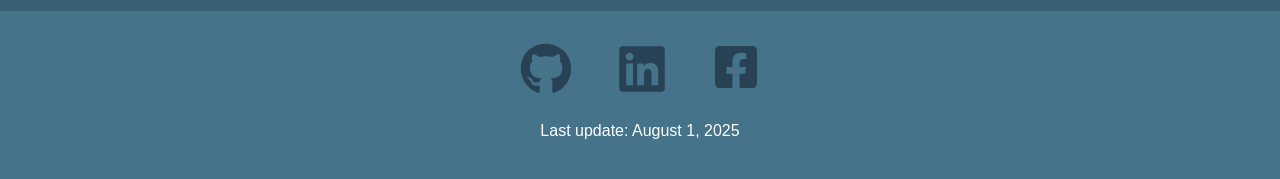
==== commit ba73edef: "updates my portfolio app" ====
--- a/index.html
+++ b/index.html
@@ -1 +1,26 @@
-<!doctype html><html lang="en"><head><meta charset="utf-8"/><link rel="icon" href="/favicon.ico"/><meta name="viewport" content="width=device-width,initial-scale=1"/><meta name="theme-color" content="#000000"/><meta name="description" content="Anghelo Amir Portfolio website"/><link rel="apple-touch-icon" href="/logo192.png"/><link rel="manifest" href="/manifest.json"/><title>Anghelo Amir</title><link rel="preconnect" href="https://fonts.googleapis.com"><link rel="preconnect" href="https://fonts.gstatic.com" crossorigin><link href="https://fonts.googleapis.com/css2?family=Dosis:wght@600&display=swap" rel="stylesheet"><link href="/static/css/main.4c9af9ee.chunk.css" rel="stylesheet"></head><body><noscript>You need to enable JavaScript to run this app.</noscript><div id="root"></div><script>!function(e){function r(r){for(var n,p,i=r[0],l=r[1],a=r[2],c=0,s=[];c<i.length;c++)p=i[c],Object.prototype.hasOwnProperty.call(o,p)&&o[p]&&s.push(o[p][0]),o[p]=0;for(n in l)Object.prototype.hasOwnProperty.call(l,n)&&(e[n]=l[n]);for(f&&f(r);s.length;)s.shift()();return u.push.apply(u,a||[]),t()}function t(){for(var e,r=0;r<u.length;r++){for(var t=u[r],n=!0,i=1;i<t.length;i++){var l=t[i];0!==o[l]&&(n=!1)}n&&(u.splice(r--,1),e=p(p.s=t[0]))}return e}var n={},o={1:0},u=[];function p(r){if(n[r])return n[r].exports;var t=n[r]={i:r,l:!1,exports:{}};return e[r].call(t.exports,t,t.exports,p),t.l=!0,t.exports}p.m=e,p.c=n,p.d=function(e,r,t){p.o(e,r)||Object.defineProperty(e,r,{enumerable:!0,get:t})},p.r=function(e){"undefined"!=typeof Symbol&&Symbol.toStringTag&&Object.defineProperty(e,Symbol.toStringTag,{value:"Module"}),Object.defineProperty(e,"__esModule",{value:!0})},p.t=function(e,r){if(1&r&&(e=p(e)),8&r)return e;if(4&r&&"object"==typeof e&&e&&e.__esModule)return e;var t=Object.create(null);if(p.r(t),Object.defineProperty(t,"default",{enumerable:!0,value:e}),2&r&&"string"!=typeof e)for(var n in e)p.d(t,n,function(r){return e[r]}.bind(null,n));return t},p.n=function(e){var r=e&&e.__esModule?function(){return e.default}:function(){return e};return p.d(r,"a",r),r},p.o=function(e,r){return Object.prototype.hasOwnProperty.call(e,r)},p.p="/";var i=this["webpackJsonpamir-portfolio-app"]=this["webpackJsonpamir-portfolio-app"]||[],l=i.push.bind(i);i.push=r,i=i.slice();for(var a=0;a<i.length;a++)r(i[a]);var f=l;t()}([])</script><script src="/static/js/2.9de5ded7.chunk.js"></script><script src="/static/js/main.9e9907c3.chunk.js"></script></body></html>+<!doctype html>
+<html lang="en">
+
+<head>
+    <meta charset="utf-8" />
+    <link rel="icon" href="./favicon.ico" />
+    <meta name="viewport" content="width=device-width,initial-scale=1" />
+    <meta name="theme-color" content="#000000" />
+    <meta name="description" content="Anghelo Amir Portfolio website" />
+    <link rel="apple-touch-icon" href="/logo192.png" />
+    <link rel="manifest" href="/manifest.json" />
+    <title>Anghelo Amir</title>
+    <link rel="preconnect" href="https://fonts.googleapis.com">
+    <link rel="preconnect" href="https://fonts.gstatic.com" crossorigin>
+    <link href="https://fonts.googleapis.com/css2?family=Dosis:wght@600&display=swap" rel="stylesheet">
+    <link href="/static/css/main.f26f6d57.chunk.css" rel="stylesheet">
+</head>
+
+<body><noscript>You need to enable JavaScript to run this app.</noscript>
+    <div id="root"></div>
+    <script>!function (e) { function r(r) { for (var n, p, i = r[0], l = r[1], a = r[2], c = 0, s = []; c < i.length; c++)p = i[c], Object.prototype.hasOwnProperty.call(o, p) && o[p] && s.push(o[p][0]), o[p] = 0; for (n in l) Object.prototype.hasOwnProperty.call(l, n) && (e[n] = l[n]); for (f && f(r); s.length;)s.shift()(); return u.push.apply(u, a || []), t() } function t() { for (var e, r = 0; r < u.length; r++) { for (var t = u[r], n = !0, i = 1; i < t.length; i++) { var l = t[i]; 0 !== o[l] && (n = !1) } n && (u.splice(r--, 1), e = p(p.s = t[0])) } return e } var n = {}, o = { 1: 0 }, u = []; function p(r) { if (n[r]) return n[r].exports; var t = n[r] = { i: r, l: !1, exports: {} }; return e[r].call(t.exports, t, t.exports, p), t.l = !0, t.exports } p.m = e, p.c = n, p.d = function (e, r, t) { p.o(e, r) || Object.defineProperty(e, r, { enumerable: !0, get: t }) }, p.r = function (e) { "undefined" != typeof Symbol && Symbol.toStringTag && Object.defineProperty(e, Symbol.toStringTag, { value: "Module" }), Object.defineProperty(e, "__esModule", { value: !0 }) }, p.t = function (e, r) { if (1 & r && (e = p(e)), 8 & r) return e; if (4 & r && "object" == typeof e && e && e.__esModule) return e; var t = Object.create(null); if (p.r(t), Object.defineProperty(t, "default", { enumerable: !0, value: e }), 2 & r && "string" != typeof e) for (var n in e) p.d(t, n, function (r) { return e[r] }.bind(null, n)); return t }, p.n = function (e) { var r = e && e.__esModule ? function () { return e.default } : function () { return e }; return p.d(r, "a", r), r }, p.o = function (e, r) { return Object.prototype.hasOwnProperty.call(e, r) }, p.p = "/"; var i = this["webpackJsonpamir-portfolio-app"] = this["webpackJsonpamir-portfolio-app"] || [], l = i.push.bind(i); i.push = r, i = i.slice(); for (var a = 0; a < i.length; a++)r(i[a]); var f = l; t() }([])</script>
+    <script src="/static/js/2.f19f6d74.chunk.js"></script>
+    <script src="/static/js/main.454dd175.chunk.js"></script>
+</body>
+
+</html>
--- a/static/css/main.f26f6d57.chunk.css
+++ b/static/css/main.f26f6d57.chunk.css
@@ -0,0 +1,2 @@
+*{margin:0;padding:0;box-sizing:border-box}body,html{max-width:100%;overflow-x:hidden;background-color:#3a6073}body{margin:0;font-family:-apple-system,BlinkMacSystemFont,"Segoe UI","Roboto","Oxygen","Ubuntu","Cantarell","Fira Sans","Droid Sans","Helvetica Neue",sans-serif;-webkit-font-smoothing:antialiased;-moz-osx-font-smoothing:grayscale}code{font-family:source-code-pro,Menlo,Monaco,Consolas,"Courier New",monospace}.content-container{margin:auto!important;max-width:1200px!important;width:90%!important}h1,h2,h3,p{cursor:default}h1 span,h2 span,h3 span,p span{color:orange}h1{font-family:"Dosis",sans-serif;color:#fff;font-size:2.5rem}@media(min-width:981px){h1{font-size:4rem}}h2{color:#72b095;font-size:2.4rem}@media(min-width:981px){h2{font-size:3rem}}h3{color:#72b095;font-size:1.7rem;margin-bottom:1rem}label,p{font-size:1.3rem;color:#fff;line-height:2rem}input,textarea{font-size:1.3rem;padding:.5rem 1rem;border:0}input:active,textarea:active{border:1px solid red}img{object-fit:contain}#Home #hero{background-color:#284255;border-bottom-right-radius:128px;min-height:100vh;margin-top:2em;padding-bottom:24px;padding-top:0;width:100%}@media(min-width:579px){#Home #hero{border-bottom-right-radius:150px;margin-top:0;min-height:300px;flex-direction:row;padding:6vw 5vw 8vh}#Home #hero h1{margin-top:1em}}@media(min-width:981px){#Home #hero{min-height:380px;padding:10vh 10vw 8vh}}@media(min-width:1200px){#Home #hero{min-height:100vh;padding:18vh 10vw 8vh}}#Home #skills{text-align:center;width:100%;min-height:90vh;margin-bottom:10rem}@media(min-width:981px){#Home #skills{margin-bottom:5rem}}#Home #skills .skills-title{margin-top:5rem;margin-bottom:4rem}@media(min-width:981px){#Home #skills .skills-title{margin-bottom:4rem;margin-top:8rem}}#Home #projects .projects-title{margin:-10rem 0 2rem;text-align:center}@media(min-width:981px){#Home #projects .projects-title{margin-bottom:5rem;margin-top:0}}#Home #projects .items{display:grid;grid-template-columns:1fr;grid-column-gap:3rem;column-gap:3rem;grid-row-gap:3rem;row-gap:3rem}@media(min-width:579px){#Home #projects .items{grid-template-columns:1fr 1fr}}@media(min-width:981px){#Home #projects .items{grid-template-columns:1fr 1fr 1fr}}#Home #projects .btn-more{width:90%;margin:auto;padding-top:2rem}@media(min-width:579px){#Home #projects .btn-more{width:70%}}#Home #HighFive{min-height:100vh;margin-bottom:2rem}#Home #HighFive .title{margin:5rem 0 3rem;text-align:center}@media(min-width:981px){#Home #HighFive .title{margin-top:8rem}}@media(min-width:981px){#Home #ContactForm{margin:auto;max-width:800px}}#Home #ContactForm .title{text-align:center;margin-bottom:2rem}@media(min-width:981px){#Home #ContactForm .title{margin-bottom:3rem;margin-top:8rem}}#Home footer{background-color:#44738a;margin-top:5rem;padding:2rem}#Home footer .content{width:90%;max-width:600px;margin:auto;text-align:center}#Home footer .content p{font-size:1rem!important;margin-top:1rem}#Home footer .content .links{width:70%;margin:auto}@media(min-width:981px){#Home footer .content .links{width:40%}}#PongDesignNavbar{background-color:#284255;display:flex;flex-grow:1;height:100%;-webkit-user-select:none;-webkit-touch-callout:none;-moz-user-select:none;-ms-user-select:none}#PongDesignNavbar .img{height:100%;width:auto}#PongDesignNavbar .navitemscontainer{display:flex;flex-direction:row;flex-grow:1;margin-left:3.6rem}#PongDesignNavbar .navitemscontainer>span{box-sizing:border-box;border:1px solid transparent;font-size:1.2rem;margin-left:.6rem;min-width:8.4rem;padding:.3rem 0;position:relative;text-align:center}#PongDesignNavbar .navitemscontainer .active{color:#72b095;text-decoration:underline}#PongDesignNavbar .navitemscontainer .disabled{color:#000}#PongDesignNavbar .navitemscontainer .item{color:#1f7872}#PongDesignNavbar .navitemscontainer .item:hover{cursor:pointer;background-color:transparent;color:#fff;border-radius:1.2rem}#PongDesignNavbar .navitemscontainer .item .icon{margin-right:.6rem}#PongDesignNavbar .navitemscontainer .item .dropdown{background-image:linear-gradient(to bottom right,#543272,#734b6d);border-radius:1.2rem;color:purple;display:none;margin-left:.6rem;margin-top:.6rem;min-width:80vw;padding:.3rem .6rem .6rem;position:absolute;text-align:left}#PongDesignNavbar .navitemscontainer .item .dropdown .invisiblebar{height:1.2rem;margin-top:-1.2rem;width:50vw}#PongDesignNavbar .navitemscontainer .item .dropdown .subitem{padding:.3rem .6rem}#PongDesignNavbar .navitemscontainer .item .dropdown .subitem:hover{color:#fff}#PongDesignNavbar .navitemscontainer .item .dropdown:before{content:" ";position:absolute;top:-20px;left:2.4rem;margin-top:5px;border:8px solid transparent;border-bottom-color:#42275a}#PongDesignNavbar .navitemscontainer .item:hover .dropdown{display:block}#PongDesignSlidingMenu{background-image:linear-gradient(180deg,#1d2d38,#44738a);display:flex;flex-direction:column;flex-grow:1;font-size:1.2rem;height:100%;position:relative}#PongDesignSlidingMenu .nav{background-color:#284255;display:flex;flex-grow:1;height:100%}#PongDesignSlidingMenu .nav .img{height:100%;width:auto;padding-left:3.6rem}#menuicon{padding:5px}#menuicon div{background-color:#000;width:32px;height:5px;border-radius:3px}#menuicon .bar1{margin:2px 0 6px;transition:.3s}#menuicon .bar2{margin:6px 0;transition:.3s}#menuicon .bar3{margin:0;transition:.3s}.change .bar1{transform:rotate(-45deg) translate(-9px,6px)}.change .bar2{opacity:0}.change .bar3{transform:rotate(45deg) translate(-8px,-8px)}#PongDesignSlidingMenuDrawer{background-image:linear-gradient(180deg,#1d2d38,#44738a);height:100vh;font-size:1.32rem;padding:.6rem;position:fixed;transition:transform .5s cubic-bezier(0,.5,0,1);transition-delay:.1s;user-select:none;z-index:10;width:100vw;-webkit-user-select:none;-webkit-touch-callout:none;-moz-user-select:none;-ms-user-select:none}#PongDesignSlidingMenuDrawer .active{color:#72b095;padding:1.2rem 0 1.2rem .6rem;text-decoration:underline}#PongDesignSlidingMenuDrawer .disabled{color:#000;padding:1.2rem 0 1.2rem .6rem}#PongDesignSlidingMenuDrawer .icon{margin-right:.6rem}#PongDesignSlidingMenuDrawer .item{color:#1f7872;padding:1.2rem 0 1.2rem .6rem;position:relative}#PongDesignSlidingMenuDrawer .item:hover{background-color:transparent;color:#fff;border-radius:1.2rem}#PongDesignSlidingMenuDrawer .item .subitemcontainer{background-color:green;border:1px solid red;border-radius:1.2rem;color:purple;display:none;margin-left:3.6rem;min-width:80vw;padding:.6rem;position:absolute;z-index:10}#PongDesignSlidingMenuDrawer .item .subitemcontainer div{padding:.6rem}#PongDesignSlidingMenuDrawer .item .subitemcontainer div:hover{color:#fff}#PongDesignSlidingMenuDrawer .item:hover .subitemcontainer{display:block}.hidden{transform:translate3d(-100vw,0,0);transition:transform 1s cubic-bezier(.5,.5,0,.5)}.show{transform:translateZ(0)}#PongDesignDescriptiveCard{cursor:default;align-content:center;display:flex;flex-direction:column;justify-content:space-between;width:100%}@media(min-width:981px){#PongDesignDescriptiveCard{flex-direction:row}}.imagecontainer{align-self:center;display:flex;justify-content:center;object-fit:contain;width:40%}@media(min-width:981px){.imagecontainer{align-self:auto;justify-content:unset}}@media(min-width:1200px){.imagecontainer{align-self:center;justify-content:center}}.imagecontainer img{border-radius:100%;width:200px;height:200px;margin-top:24px;object-fit:contain}@media(min-width:981px){.imagecontainer img{line-height:1.8rem;margin-top:100px;width:240px;height:240px}}@media(min-width:1200px){.imagecontainer img{margin-top:32px;width:280px;height:280px}}.imagecontainer :hover+h1{opacity:1}.text{margin:auto;width:90%}@media(min-width:981px){.text{margin-top:0;padding-top:0;width:60%}}.text .tagline,.text h1,.text h2,.text h3,.text p{text-align:center;margin:0 0 .5rem!important}@media(min-width:981px){.text .tagline,.text h1,.text h2,.text h3,.text p{margin:0!important;text-align:right}}.text h1{color:#72b095}.text .tagline{color:#fff;font-size:3rem;padding-top:1rem}@media(min-width:981px){.text .tagline{font-size:3.5rem;padding-top:2rem}}@media(min-width:1200px){.text .tagline{font-size:4.8rem}}.text p{color:#fff;font-size:1.44rem;line-height:2.4rem;text-align:right;width:90%}.text #calltoactions,.text p{margin-left:10%;margin-top:1.2rem}.text #calltoactions{align-content:center;width:80%;display:flex;flex-direction:column;padding-top:1rem}@media(min-width:981px){.text #calltoactions{justify-content:space-evenly;flex-direction:row;margin-left:0;width:100%}.text #calltoactions button{width:40%!important}}#textslideup-animation{display:inline-block;text-align:center}#textslideup-animation div{padding:0 .5rem}.addOpacityEffect{-webkit-animation-name:subtleSlideUp;-webkit-animation-duration:4s;-webkit-animation-iteration-count:infinite;animation-name:subtleSlideUp;animation-duration:4s;animation-iteration-count:infinite}@keyframes subtleSlideUp{0%{opacity:0;transform:translateY(20%)}15%{opacity:1;transform:translate(0)}85%{opacity:1;transform:translate(0)}to{opacity:0;transform:translateY(-20%)}}#PongDesignFancyButton{align-self:center;cursor:pointer;background-color:#345668;box-shadow:2px 2px rgba(0,0,0,.171);border:0;border-radius:1rem;color:#fff;height:2.4rem;font-size:1.2rem;margin-top:1.2rem;margin-bottom:1.2rem;padding-top:.5rem;width:100%;-webkit-touch-callout:none}#PongDesignFancyButton:hover{background-color:orange;color:#fff}#PongDesignFancyButton:active{background-color:#795a21}#PongDesignColumns h3{color:#1f7872;margin-bottom:.6rem}#PongDesignColumns p{color:#000;padding-left:1.2rem;padding-right:1.2rem}#PongDesignColumns h3,#PongDesignColumns p{text-align:center;font-size:1.2rem}.magic p{opacity:.2}.magic p:hover{opacity:1;color:#fff}.magic:hover{background-color:#44738a}.singular{display:flex;flex-direction:column;margin:1.2rem 0}.singular h3,.singular p{text-align:left;font-size:1.2rem}.singular p{margin-bottom:1.2rem}.column2,.column3,.column4{display:grid;grid-template-columns:1fr 1fr;padding:0 1.2rem}.column2 div,.column3 div,.column4 div{margin-bottom:1.2rem}.column2{grid-template-columns:1fr 1fr}.column3{grid-template-columns:1fr 1fr 1fr}.column4{grid-template-columns:1fr 1fr 1fr 1fr}.column5{grid-template-columns:1fr 1fr 1fr 1fr 1fr}.column6{grid-template-columns:1fr 1fr 1fr 1fr 1fr 1fr}#PongDesignBasicCard{background-color:#284255;border-radius:1rem;box-shadow:0 5px 10px 0 rgba(0,0,0,.4);display:grid;grid-template-columns:1fr;grid-template-rows:auto 1fr 80px;height:100%}#PongDesignBasicCard img{border-top-left-radius:1rem;border-top-right-radius:1rem;object-fit:contain;width:100%;height:100%}#PongDesignBasicCard .information>h3{margin-top:1rem;text-align:center}#PongDesignBasicCard .information>p{margin:auto;width:90%}#PongDesignBasicCard .information .tags{display:block;margin:auto;padding:1rem 0;width:90%}#PongDesignBasicCard .information .tags span{display:inline-block;font-size:1.08rem;margin-right:.5rem;color:#72b095}#PongDesignBasicCard .btn{padding:1rem 0}#PongDesignBasicCard .btn button{align-self:center;display:block!important;margin:auto;width:90%}@media(min-width:579px){#PongDesignBasicCard .btn button{width:80%}}#LinedStyled{display:flex;align-self:center;margin-bottom:1.5rem;width:100%}#LinedStyled h3{color:#fff;font-size:1.5rem;font-family:"Dosis",sans-serif;width:30%;white-space:nowrap;text-overflow:clip;text-shadow:1px 1px 5px #000;letter-spacing:4px;border:0;text-align:center}@media(min-width:981px){#LinedStyled h3{font-size:2rem}}#LinedStyled .line{display:inline;width:100%;height:8px;border-radius:8px;background-color:#284255;margin:.6rem 1rem}#PongDesignModalBox{position:fixed;top:0;left:0;width:100%;height:100%;background-color:rgba(0,0,0,.6);z-index:20}#PongDesignModalBox #content{background-color:#44738a;box-shadow:2px 2px rgba(0,0,0,.3);margin:10vh 5vw 0;opacity:0;transition:opacity .8s;transition-delay:.1s;width:90%}@media(min-width:579px){#PongDesignModalBox #content{margin:10vh 20vw 0;width:60%}}#PongDesignModalBox #content .closebtn{padding:2px}#PongDesignModalBox #content .closebtn .button{height:10px;background-color:transparent;border:0;border-radius:10%;font-size:1.2rem;font-weight:700;margin:3px;padding:5px 12px}#PongDesignModalBox #content .closebtn .button:hover{background-color:orange}#PongDesignModalBox #content .closebtn h4{display:inline}#PongDesignModalBox #content .btn{margin-left:10%;width:80%}@media(min-width:579px){#PongDesignModalBox #content .btn{margin-left:12.5%;width:75%}}@media(min-width:981px){#PongDesignModalBox #content .btn{margin-left:15%;width:70%}}#GridImageAccordion{justify-content:space-between;width:85%;margin:auto;padding-bottom:5rem}@media(min-width:981px){#GridImageAccordion{display:flex}}#GridImageAccordion .images-container{display:flex;justify-content:space-between}@media(min-width:981px){#GridImageAccordion .images-container{display:grid;grid-template-columns:2fr 2fr;grid-template-rows:2fr 2fr;grid-column-gap:2rem;column-gap:2rem;grid-row-gap:2rem;row-gap:2rem}}#GridImageAccordion .images-container img{border:2px solid transparent;box-shadow:0 5px 10px 0 rgba(0,0,0,.4);width:70px;height:70px}@media(min-width:579px){#GridImageAccordion .images-container img{width:100px;height:100px}}@media(min-width:981px){#GridImageAccordion .images-container img{width:160px;height:160px;border-radius:1.2rem}}@media(min-width:1200px){#GridImageAccordion .images-container img{width:200px;height:200px}}#GridImageAccordion .images-container img:hover{border:2px solid orange;cursor:pointer}#GridImageAccordion .text-container{padding-top:3rem;text-align:left}@media(min-width:981px){#GridImageAccordion .text-container{width:50%}}#GridImageAccordion .text-container h3{font-size:2rem;margin-bottom:1rem}@media(min-width:981px){#GridImageAccordion .text-container h3{margin-bottom:2rem}}#GridImageAccordion .text-container p{font-size:1.5rem}@media(min-width:981px){#GridImageAccordion .text-container p{text-align:justify}}.activeanim{-webkit-animation-name:floatAnim;-webkit-animation-duration:2.5s;-webkit-animation-iteration-count:infinite;animation-name:floatAnim;animation-duration:2.5s;animation-iteration-count:infinite;border:none!important;cursor:default!important}@keyframes floatAnim{0%{box-shadow:0 5px 15px 0 rgba(0,0,0,.6);transform:translatey(0)}50%{box-shadow:0 25px 15px 0 rgba(0,0,0,.2);transform:translatey(-20px)}to{box-shadow:0 5px 15px 0 rgba(0,0,0,.6);transform:translatey(0)}}.opacity{-webkit-animation-name:opacityAnim;-webkit-animation-duration:1s;animation-name:opacityAnim;animation-duration:1s}@keyframes opacityAnim{0%{opacity:0}to{opacity:1}}.opacity1{-webkit-animation-name:opacityAnim1;-webkit-animation-duration:1s;animation-name:opacityAnim1;animation-duration:1s}@keyframes opacityAnim1{0%{opacity:0}to{opacity:1}}.opacity2{-webkit-animation-name:opacityAnim2;-webkit-animation-duration:1s;animation-name:opacityAnim2;animation-duration:1s}@keyframes opacityAnim2{0%{opacity:0}to{opacity:1}}.opacity3{-webkit-animation-name:opacityAnim3;-webkit-animation-duration:1s;animation-name:opacityAnim3;animation-duration:1s}@keyframes opacityAnim3{0%{opacity:0}to{opacity:1}}#carousel-slides{border:1px solid red}#carousel-slides .slides{border:2px solid #00f}#highfive{height:100%;width:100%;margin:auto}#highfive .slide1{margin-top:1rem}#highfive .slide1 .image-state{margin:auto;max-width:460px;width:90%;overflow-x:hidden;overflow-y:hidden}#highfive .slide1 .image-state img{animation:wiggle 3s infinite;cursor:pointer;object-fit:contain;width:100%}#highfive .slide1 .image-state .text-state{text-align:center}@media(min-width:981px){#highfive .slide1{display:flex;min-height:100%;padding:1.5rem;text-align:center}#highfive .slide1 .image-state{width:45%}#highfive .slide1 .text-state{margin:auto;width:55%}}#highfive .transmission-state{padding-top:15%;animation:fadeoutDelayed 3s}#highfive .transmission-state .text-state h1{text-align:center}#highfive .aboutme{display:flex;min-height:100%;text-align:center}#highfive .aboutme .aboutme-image{display:none;margin-top:2rem}@media(min-width:981px){#highfive .aboutme .aboutme-image{animation:fromleftToRight 1.5s;display:block;margin-top:0;width:45%;overflow-x:hidden;overflow-y:hidden}#highfive .aboutme .aboutme-image img{object-fit:contain;width:100%}}#highfive .aboutme .text-state{animation:fromleftToRight 1.5s;margin:auto;padding-top:2rem;width:90%}@media(min-width:981px){#highfive .aboutme .text-state{animation:fadein 2s;margin:auto;width:55%}}#highfive .aboutme .text-state p{font-size:1.6rem!important;line-height:2.5rem}@keyframes fromleftToRight{0%{opacity:0;transform:translateX(-100%)}80%{opacity:1}to{transform:translateX(0)}}@keyframes fadein{0%{opacity:0}50%{opacity:0}to{opacity:1}}.fadeout-anim{animation:fadeout 1s}@keyframes fadeout{0%{opacity:1}to{opacity:0}}@keyframes fadeoutDelayed{0%{opacity:0}20%{opacity:1}80%{opacity:1}to{opacity:0}}@keyframes wiggle{0%{transform:rotate(0deg)}20%{transform:rotate(3deg)}40%{transform:rotate(0deg)}70%{transform:rotate(0deg)}90%{transform:rotate(-3deg)}to{transform:rotate(0deg)}}form div{margin-bottom:1rem}form div label{padding-bottom:.5rem}form div input,form div textarea{background-color:transparent;border:2px solid #284255;border-radius:1rem;width:100%}form div textarea{min-height:10rem}form button{width:100%}#SocialLinks{display:flex;justify-content:space-between}#SocialLinks a{color:#284255}#SocialLinks a:hover{color:orange}#projects{margin-top:5rem}#projects #projectslist{display:flex;flex-direction:column;justify-content:space-evenly;margin-left:10vw;margin-top:0;margin-bottom:5vh;width:80vw}#projects #projectslist .projects-item{display:grid;grid-template-columns:1fr;grid-template-rows:1fr;grid-column-gap:5%;column-gap:5%;grid-row-gap:32px;row-gap:32px;padding-top:1rem}@media(min-width:579px){#projects #projectslist .projects-item{grid-template-columns:1fr 1fr}}@media(min-width:981px){#projects #projectslist .projects-item{grid-template-columns:1fr 1fr 1fr;max-width:1000px;align-self:center}}
+/*# sourceMappingURL=main.f26f6d57.chunk.css.map */
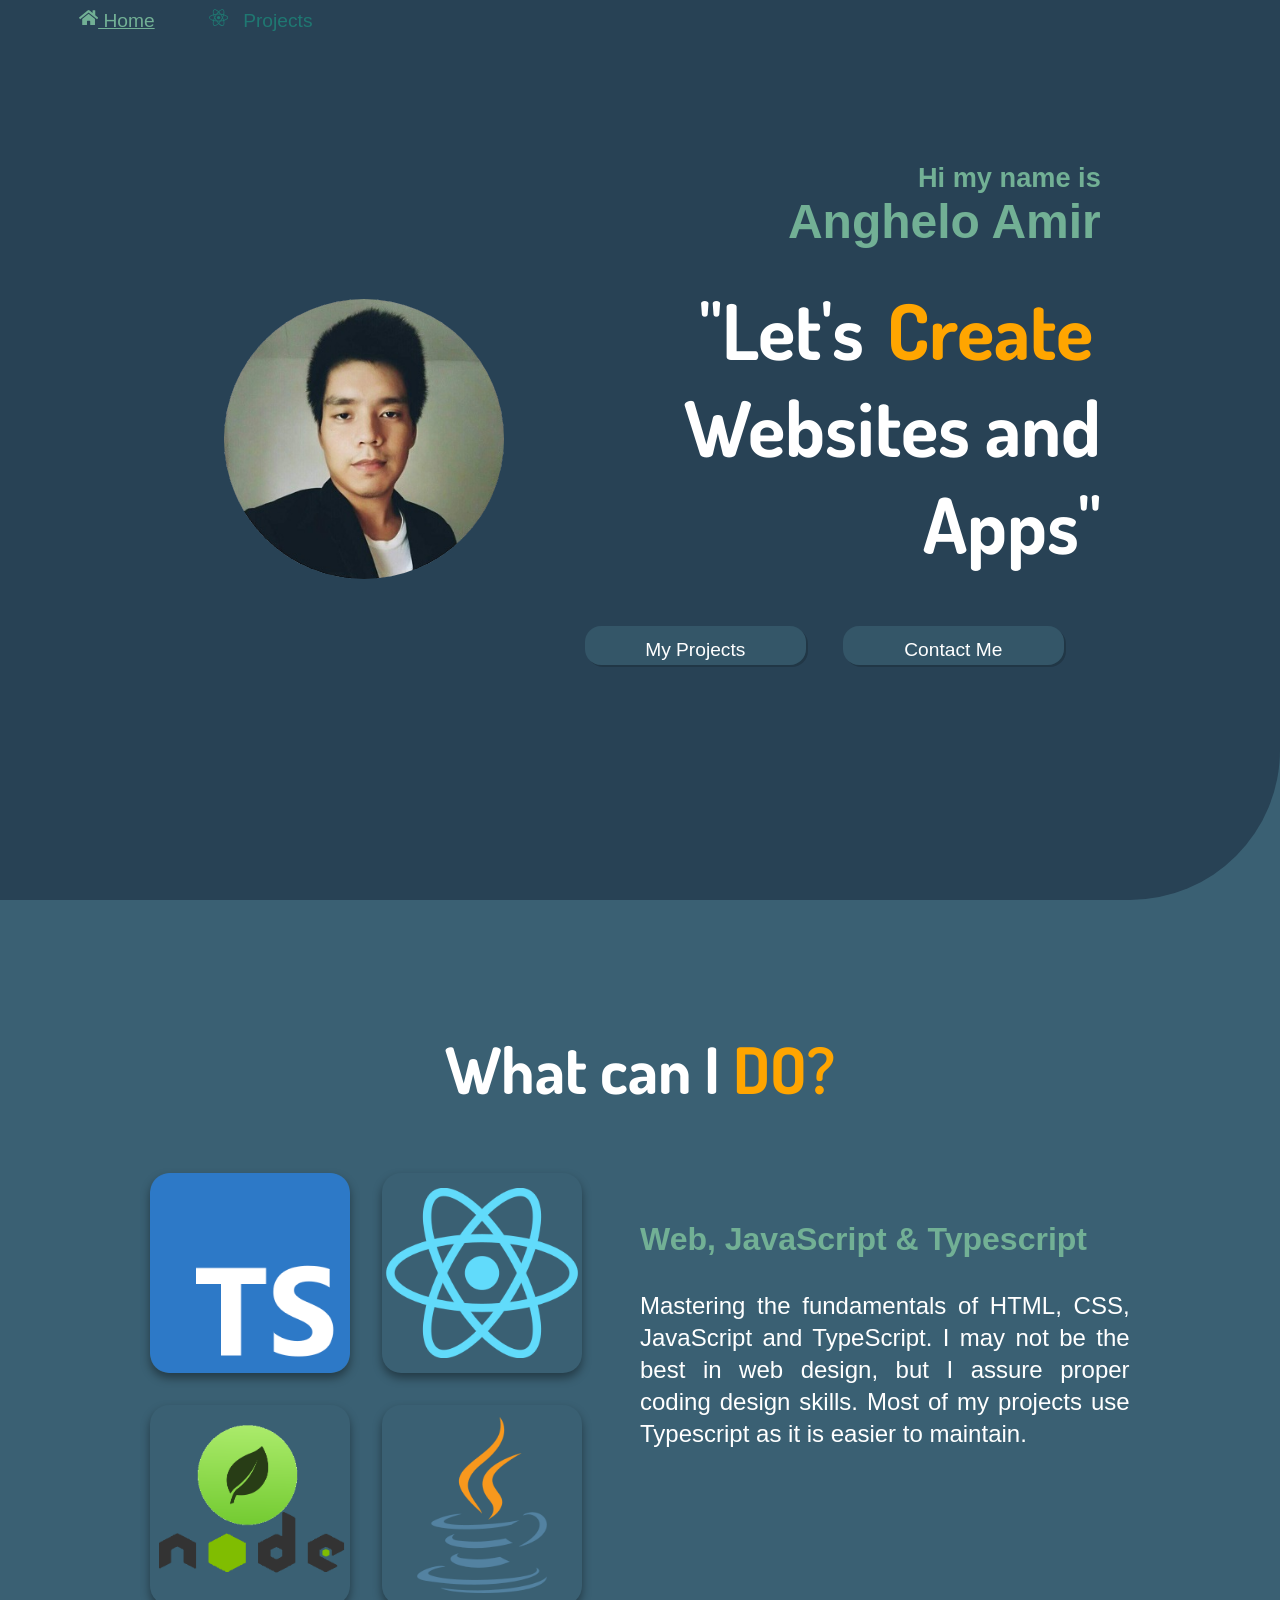
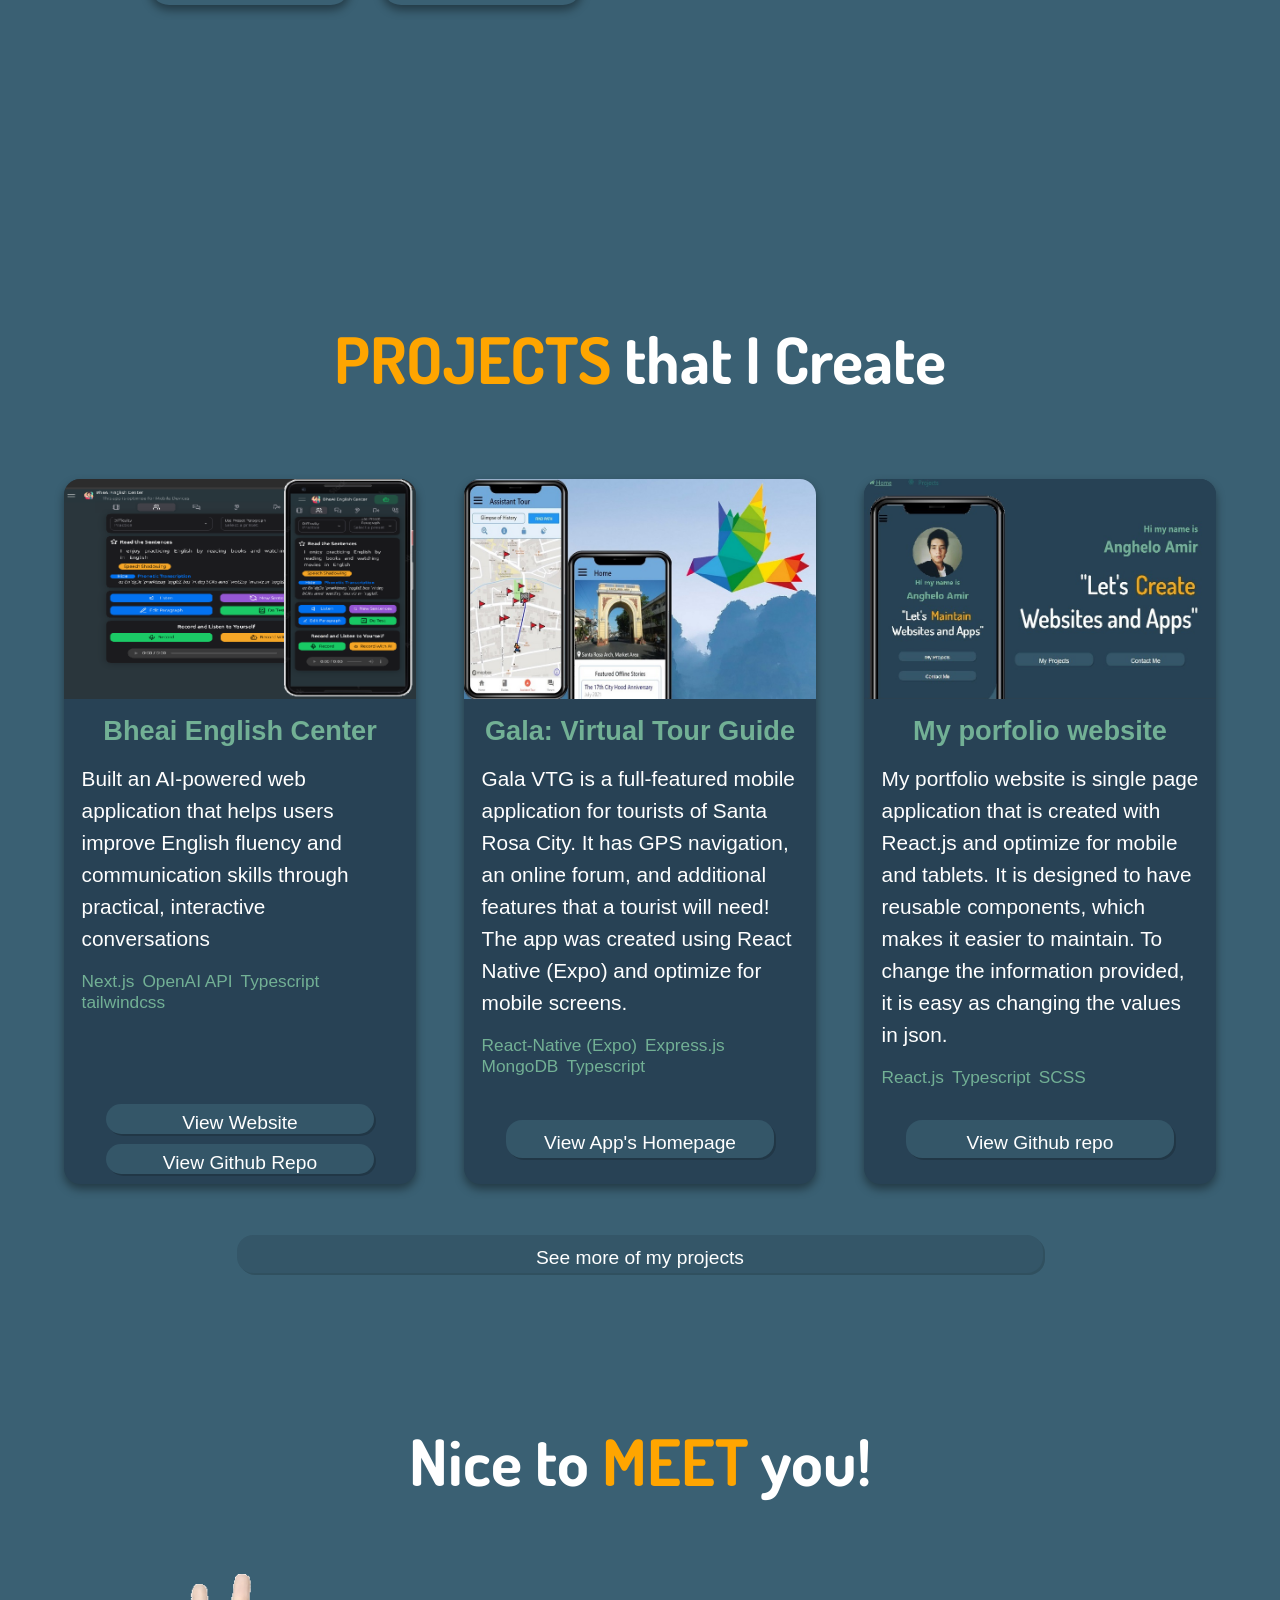
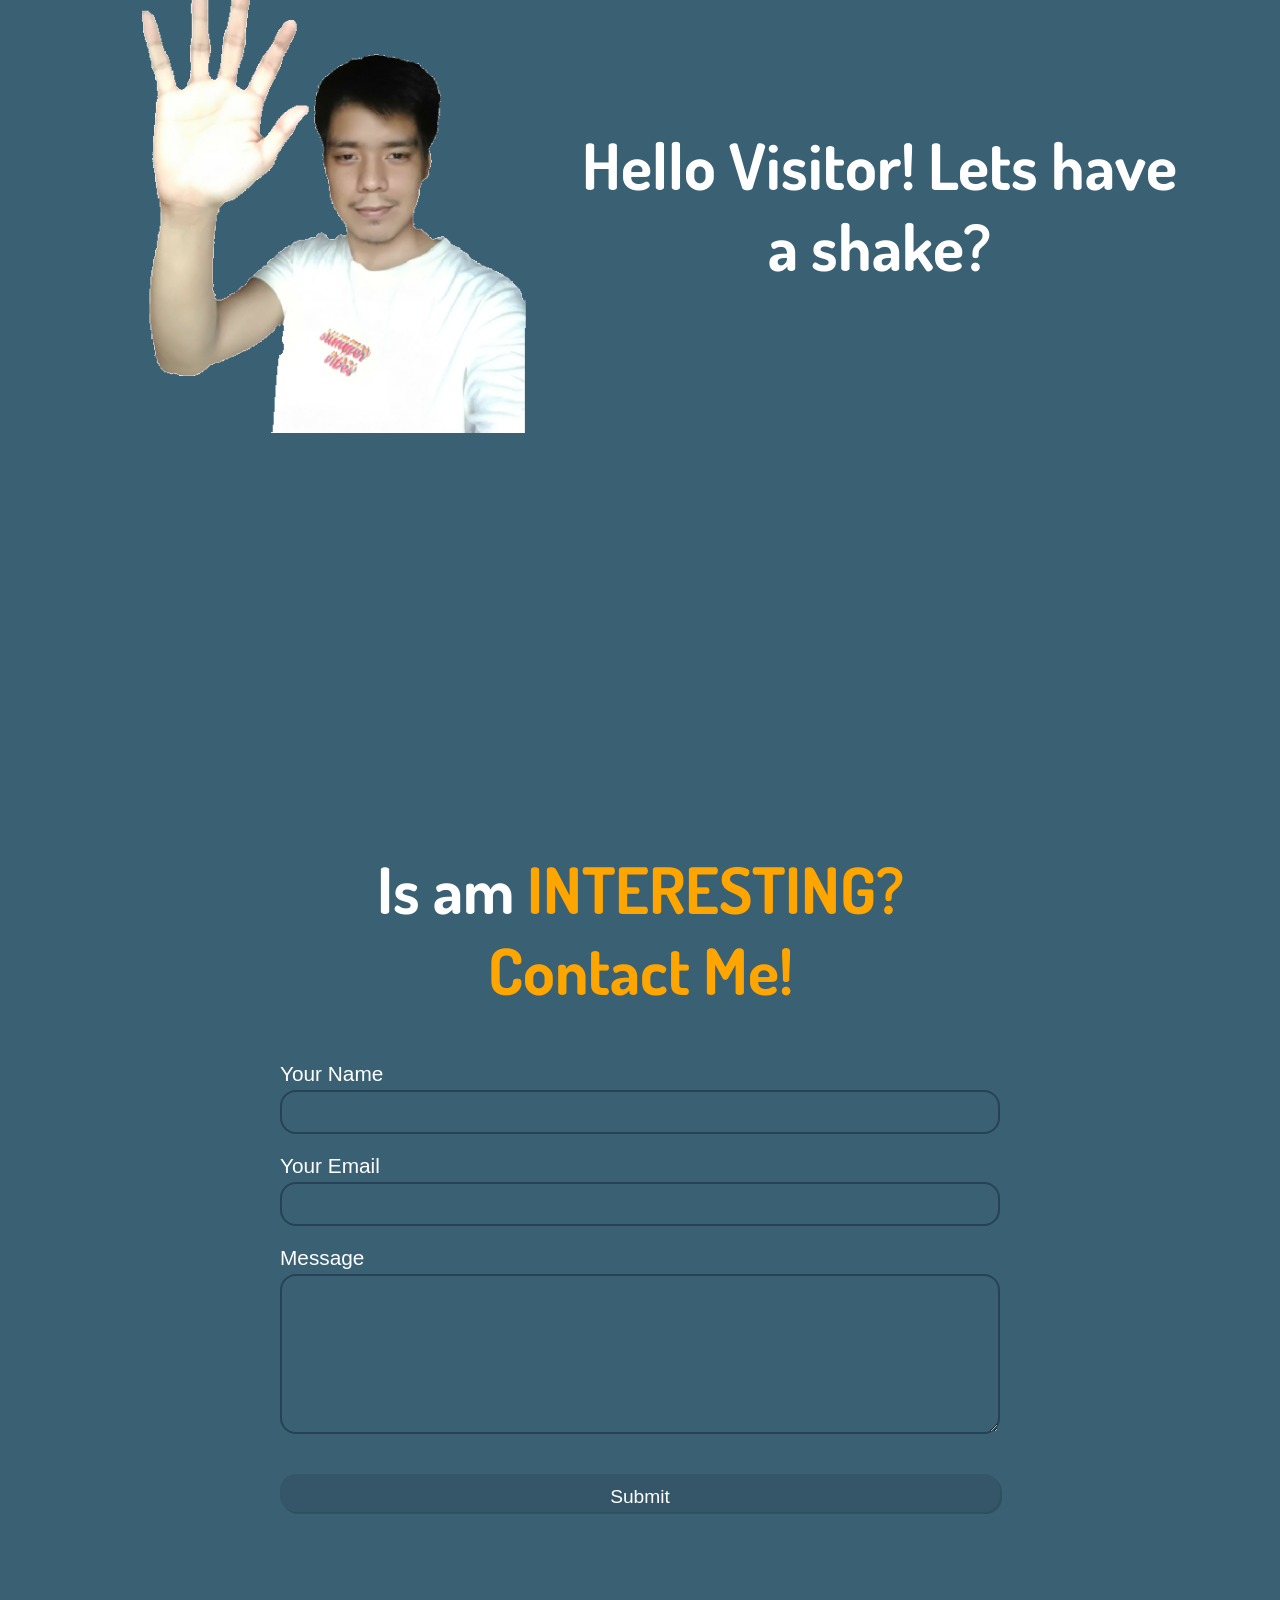
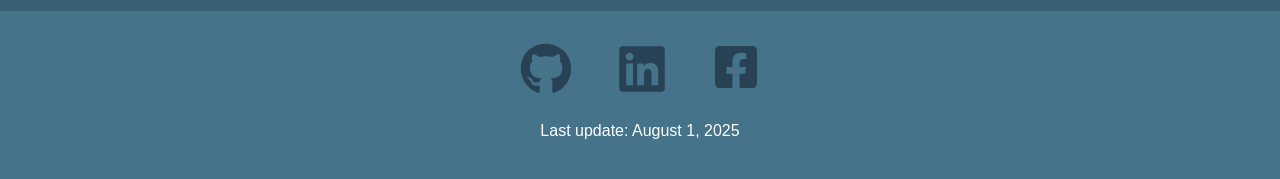
==== commit 3c78c256: "added new project" ====
--- a/index.html
+++ b/index.html
@@ -1,26 +1 @@
-<!doctype html>
-<html lang="en">
-
-<head>
-    <meta charset="utf-8" />
-    <link rel="icon" href="./favicon.ico" />
-    <meta name="viewport" content="width=device-width,initial-scale=1" />
-    <meta name="theme-color" content="#000000" />
-    <meta name="description" content="Anghelo Amir Portfolio website" />
-    <link rel="apple-touch-icon" href="/logo192.png" />
-    <link rel="manifest" href="/manifest.json" />
-    <title>Anghelo Amir</title>
-    <link rel="preconnect" href="https://fonts.googleapis.com">
-    <link rel="preconnect" href="https://fonts.gstatic.com" crossorigin>
-    <link href="https://fonts.googleapis.com/css2?family=Dosis:wght@600&display=swap" rel="stylesheet">
-    <link href="/static/css/main.f26f6d57.chunk.css" rel="stylesheet">
-</head>
-
-<body><noscript>You need to enable JavaScript to run this app.</noscript>
-    <div id="root"></div>
-    <script>!function (e) { function r(r) { for (var n, p, i = r[0], l = r[1], a = r[2], c = 0, s = []; c < i.length; c++)p = i[c], Object.prototype.hasOwnProperty.call(o, p) && o[p] && s.push(o[p][0]), o[p] = 0; for (n in l) Object.prototype.hasOwnProperty.call(l, n) && (e[n] = l[n]); for (f && f(r); s.length;)s.shift()(); return u.push.apply(u, a || []), t() } function t() { for (var e, r = 0; r < u.length; r++) { for (var t = u[r], n = !0, i = 1; i < t.length; i++) { var l = t[i]; 0 !== o[l] && (n = !1) } n && (u.splice(r--, 1), e = p(p.s = t[0])) } return e } var n = {}, o = { 1: 0 }, u = []; function p(r) { if (n[r]) return n[r].exports; var t = n[r] = { i: r, l: !1, exports: {} }; return e[r].call(t.exports, t, t.exports, p), t.l = !0, t.exports } p.m = e, p.c = n, p.d = function (e, r, t) { p.o(e, r) || Object.defineProperty(e, r, { enumerable: !0, get: t }) }, p.r = function (e) { "undefined" != typeof Symbol && Symbol.toStringTag && Object.defineProperty(e, Symbol.toStringTag, { value: "Module" }), Object.defineProperty(e, "__esModule", { value: !0 }) }, p.t = function (e, r) { if (1 & r && (e = p(e)), 8 & r) return e; if (4 & r && "object" == typeof e && e && e.__esModule) return e; var t = Object.create(null); if (p.r(t), Object.defineProperty(t, "default", { enumerable: !0, value: e }), 2 & r && "string" != typeof e) for (var n in e) p.d(t, n, function (r) { return e[r] }.bind(null, n)); return t }, p.n = function (e) { var r = e && e.__esModule ? function () { return e.default } : function () { return e }; return p.d(r, "a", r), r }, p.o = function (e, r) { return Object.prototype.hasOwnProperty.call(e, r) }, p.p = "/"; var i = this["webpackJsonpamir-portfolio-app"] = this["webpackJsonpamir-portfolio-app"] || [], l = i.push.bind(i); i.push = r, i = i.slice(); for (var a = 0; a < i.length; a++)r(i[a]); var f = l; t() }([])</script>
-    <script src="/static/js/2.f19f6d74.chunk.js"></script>
-    <script src="/static/js/main.454dd175.chunk.js"></script>
-</body>
-
-</html>
+<!doctype html><html lang="en"><head><meta charset="utf-8"/><link rel="icon" href="/favicon.ico"/><meta name="viewport" content="width=device-width,initial-scale=1"/><meta name="theme-color" content="#000000"/><meta name="description" content="Anghelo Amir Portfolio website"/><link rel="apple-touch-icon" href="/logo192.png"/><link rel="manifest" href="/manifest.json"/><title>Anghelo Amir</title><link rel="preconnect" href="https://fonts.googleapis.com"><link rel="preconnect" href="https://fonts.gstatic.com" crossorigin><link href="https://fonts.googleapis.com/css2?family=Dosis:wght@600&display=swap" rel="stylesheet"><link href="/static/css/main.26d94a7f.chunk.css" rel="stylesheet"></head><body><noscript>You need to enable JavaScript to run this app.</noscript><div id="root"></div><script>!function(e){function r(r){for(var n,p,i=r[0],l=r[1],a=r[2],c=0,s=[];c<i.length;c++)p=i[c],Object.prototype.hasOwnProperty.call(o,p)&&o[p]&&s.push(o[p][0]),o[p]=0;for(n in l)Object.prototype.hasOwnProperty.call(l,n)&&(e[n]=l[n]);for(f&&f(r);s.length;)s.shift()();return u.push.apply(u,a||[]),t()}function t(){for(var e,r=0;r<u.length;r++){for(var t=u[r],n=!0,i=1;i<t.length;i++){var l=t[i];0!==o[l]&&(n=!1)}n&&(u.splice(r--,1),e=p(p.s=t[0]))}return e}var n={},o={1:0},u=[];function p(r){if(n[r])return n[r].exports;var t=n[r]={i:r,l:!1,exports:{}};return e[r].call(t.exports,t,t.exports,p),t.l=!0,t.exports}p.m=e,p.c=n,p.d=function(e,r,t){p.o(e,r)||Object.defineProperty(e,r,{enumerable:!0,get:t})},p.r=function(e){"undefined"!=typeof Symbol&&Symbol.toStringTag&&Object.defineProperty(e,Symbol.toStringTag,{value:"Module"}),Object.defineProperty(e,"__esModule",{value:!0})},p.t=function(e,r){if(1&r&&(e=p(e)),8&r)return e;if(4&r&&"object"==typeof e&&e&&e.__esModule)return e;var t=Object.create(null);if(p.r(t),Object.defineProperty(t,"default",{enumerable:!0,value:e}),2&r&&"string"!=typeof e)for(var n in e)p.d(t,n,function(r){return e[r]}.bind(null,n));return t},p.n=function(e){var r=e&&e.__esModule?function(){return e.default}:function(){return e};return p.d(r,"a",r),r},p.o=function(e,r){return Object.prototype.hasOwnProperty.call(e,r)},p.p="/";var i=this["webpackJsonpamir-portfolio-app"]=this["webpackJsonpamir-portfolio-app"]||[],l=i.push.bind(i);i.push=r,i=i.slice();for(var a=0;a<i.length;a++)r(i[a]);var f=l;t()}([])</script><script src="/static/js/2.b35fe956.chunk.js"></script><script src="/static/js/main.419e9a72.chunk.js"></script></body></html>
--- a/static/css/main.26d94a7f.chunk.css
+++ b/static/css/main.26d94a7f.chunk.css
@@ -0,0 +1,2 @@
+*{margin:0;padding:0;box-sizing:border-box}body,html{max-width:100%;overflow-x:hidden;background-color:#3a6073}body{margin:0;font-family:-apple-system,BlinkMacSystemFont,"Segoe UI","Roboto","Oxygen","Ubuntu","Cantarell","Fira Sans","Droid Sans","Helvetica Neue",sans-serif;-webkit-font-smoothing:antialiased;-moz-osx-font-smoothing:grayscale}code{font-family:source-code-pro,Menlo,Monaco,Consolas,"Courier New",monospace}.content-container{margin:auto!important;max-width:1200px!important;width:90%!important}h1,h2,h3,p{cursor:default}h1 span,h2 span,h3 span,p span{color:orange}h1{font-family:"Dosis",sans-serif;color:#fff;font-size:2.5rem}@media(min-width:981px){h1{font-size:4rem}}h2{color:#72b095;font-size:2.4rem}@media(min-width:981px){h2{font-size:3rem}}h3{color:#72b095;font-size:1.7rem;margin-bottom:1rem}label,p{font-size:1.3rem;color:#fff;line-height:2rem}input,textarea{font-size:1.3rem;padding:.5rem 1rem;border:0}input:active,textarea:active{border:1px solid red}img{object-fit:contain}#Home #hero{background-color:#284255;border-bottom-right-radius:128px;min-height:100vh;margin-top:2em;padding-bottom:24px;padding-top:0;width:100%}@media(min-width:579px){#Home #hero{border-bottom-right-radius:150px;margin-top:0;min-height:300px;flex-direction:row;padding:6vw 5vw 8vh}#Home #hero h1{margin-top:1em}}@media(min-width:981px){#Home #hero{min-height:380px;padding:10vh 10vw 8vh}}@media(min-width:1200px){#Home #hero{min-height:100vh;padding:18vh 10vw 8vh}}#Home #skills{text-align:center;width:100%;min-height:90vh;margin-bottom:10rem}@media(min-width:981px){#Home #skills{margin-bottom:5rem}}#Home #skills .skills-title{margin-top:5rem;margin-bottom:4rem}@media(min-width:981px){#Home #skills .skills-title{margin-bottom:4rem;margin-top:8rem}}#Home #projects .projects-title{margin:-10rem 0 2rem;text-align:center}@media(min-width:981px){#Home #projects .projects-title{margin-bottom:5rem;margin-top:0}}#Home #projects .items{display:grid;grid-template-columns:1fr;grid-column-gap:3rem;column-gap:3rem;grid-row-gap:3rem;row-gap:3rem}@media(min-width:579px){#Home #projects .items{grid-template-columns:1fr 1fr}}@media(min-width:981px){#Home #projects .items{grid-template-columns:1fr 1fr 1fr}}#Home #projects .btn-more{width:90%;margin:auto;padding-top:2rem}@media(min-width:579px){#Home #projects .btn-more{width:70%}}#Home #HighFive{min-height:100vh;margin-bottom:2rem}#Home #HighFive .title{margin:5rem 0 3rem;text-align:center}@media(min-width:981px){#Home #HighFive .title{margin-top:8rem}}@media(min-width:981px){#Home #ContactForm{margin:auto;max-width:800px}}#Home #ContactForm .title{text-align:center;margin-bottom:2rem}@media(min-width:981px){#Home #ContactForm .title{margin-bottom:3rem;margin-top:8rem}}#Home footer{background-color:#44738a;margin-top:5rem;padding:2rem}#Home footer .content{width:90%;max-width:600px;margin:auto;text-align:center}#Home footer .content p{font-size:1rem!important;margin-top:1rem}#Home footer .content .links{width:70%;margin:auto}@media(min-width:981px){#Home footer .content .links{width:40%}}#PongDesignNavbar{background-color:#284255;display:flex;flex-grow:1;height:100%;-webkit-user-select:none;-webkit-touch-callout:none;-moz-user-select:none;-ms-user-select:none}#PongDesignNavbar .img{height:100%;width:auto}#PongDesignNavbar .navitemscontainer{display:flex;flex-direction:row;flex-grow:1;margin-left:3.6rem}#PongDesignNavbar .navitemscontainer>span{box-sizing:border-box;border:1px solid transparent;font-size:1.2rem;margin-left:.6rem;min-width:8.4rem;padding:.3rem 0;position:relative;text-align:center}#PongDesignNavbar .navitemscontainer .active{color:#72b095;text-decoration:underline}#PongDesignNavbar .navitemscontainer .disabled{color:#000}#PongDesignNavbar .navitemscontainer .item{color:#1f7872}#PongDesignNavbar .navitemscontainer .item:hover{cursor:pointer;background-color:transparent;color:#fff;border-radius:1.2rem}#PongDesignNavbar .navitemscontainer .item .icon{margin-right:.6rem}#PongDesignNavbar .navitemscontainer .item .dropdown{background-image:linear-gradient(to bottom right,#543272,#734b6d);border-radius:1.2rem;color:purple;display:none;margin-left:.6rem;margin-top:.6rem;min-width:80vw;padding:.3rem .6rem .6rem;position:absolute;text-align:left}#PongDesignNavbar .navitemscontainer .item .dropdown .invisiblebar{height:1.2rem;margin-top:-1.2rem;width:50vw}#PongDesignNavbar .navitemscontainer .item .dropdown .subitem{padding:.3rem .6rem}#PongDesignNavbar .navitemscontainer .item .dropdown .subitem:hover{color:#fff}#PongDesignNavbar .navitemscontainer .item .dropdown:before{content:" ";position:absolute;top:-20px;left:2.4rem;margin-top:5px;border:8px solid transparent;border-bottom-color:#42275a}#PongDesignNavbar .navitemscontainer .item:hover .dropdown{display:block}#PongDesignSlidingMenu{background-image:linear-gradient(180deg,#1d2d38,#44738a);display:flex;flex-direction:column;flex-grow:1;font-size:1.2rem;height:100%;position:relative}#PongDesignSlidingMenu .nav{background-color:#284255;display:flex;flex-grow:1;height:100%}#PongDesignSlidingMenu .nav .img{height:100%;width:auto;padding-left:3.6rem}#menuicon{padding:5px}#menuicon div{background-color:#000;width:32px;height:5px;border-radius:3px}#menuicon .bar1{margin:2px 0 6px;transition:.3s}#menuicon .bar2{margin:6px 0;transition:.3s}#menuicon .bar3{margin:0;transition:.3s}.change .bar1{transform:rotate(-45deg) translate(-9px,6px)}.change .bar2{opacity:0}.change .bar3{transform:rotate(45deg) translate(-8px,-8px)}#PongDesignSlidingMenuDrawer{background-image:linear-gradient(180deg,#1d2d38,#44738a);height:100vh;font-size:1.32rem;padding:.6rem;position:fixed;transition:transform .5s cubic-bezier(0,.5,0,1);transition-delay:.1s;user-select:none;z-index:10;width:100vw;-webkit-user-select:none;-webkit-touch-callout:none;-moz-user-select:none;-ms-user-select:none}#PongDesignSlidingMenuDrawer .active{color:#72b095;padding:1.2rem 0 1.2rem .6rem;text-decoration:underline}#PongDesignSlidingMenuDrawer .disabled{color:#000;padding:1.2rem 0 1.2rem .6rem}#PongDesignSlidingMenuDrawer .icon{margin-right:.6rem}#PongDesignSlidingMenuDrawer .item{color:#1f7872;padding:1.2rem 0 1.2rem .6rem;position:relative}#PongDesignSlidingMenuDrawer .item:hover{background-color:transparent;color:#fff;border-radius:1.2rem}#PongDesignSlidingMenuDrawer .item .subitemcontainer{background-color:green;border:1px solid red;border-radius:1.2rem;color:purple;display:none;margin-left:3.6rem;min-width:80vw;padding:.6rem;position:absolute;z-index:10}#PongDesignSlidingMenuDrawer .item .subitemcontainer div{padding:.6rem}#PongDesignSlidingMenuDrawer .item .subitemcontainer div:hover{color:#fff}#PongDesignSlidingMenuDrawer .item:hover .subitemcontainer{display:block}.hidden{transform:translate3d(-100vw,0,0);transition:transform 1s cubic-bezier(.5,.5,0,.5)}.show{transform:translateZ(0)}#PongDesignDescriptiveCard{cursor:default;align-content:center;display:flex;flex-direction:column;justify-content:space-between;width:100%}@media(min-width:981px){#PongDesignDescriptiveCard{flex-direction:row}}.imagecontainer{align-self:center;display:flex;justify-content:center;object-fit:contain;width:40%}@media(min-width:981px){.imagecontainer{align-self:auto;justify-content:unset}}@media(min-width:1200px){.imagecontainer{align-self:center;justify-content:center}}.imagecontainer img{border-radius:100%;width:200px;height:200px;margin-top:24px;object-fit:contain}@media(min-width:981px){.imagecontainer img{line-height:1.8rem;margin-top:100px;width:240px;height:240px}}@media(min-width:1200px){.imagecontainer img{margin-top:32px;width:280px;height:280px}}.imagecontainer :hover+h1{opacity:1}.text{margin:auto;width:90%}@media(min-width:981px){.text{margin-top:0;padding-top:0;width:60%}}.text .tagline,.text h1,.text h2,.text h3,.text p{text-align:center;margin:0 0 .5rem!important}@media(min-width:981px){.text .tagline,.text h1,.text h2,.text h3,.text p{margin:0!important;text-align:right}}.text h1{color:#72b095}.text .tagline{color:#fff;font-size:3rem;padding-top:1rem}@media(min-width:981px){.text .tagline{font-size:3.5rem;padding-top:2rem}}@media(min-width:1200px){.text .tagline{font-size:4.8rem}}.text p{color:#fff;font-size:1.44rem;line-height:2.4rem;text-align:right;width:90%}.text #calltoactions,.text p{margin-left:10%;margin-top:1.2rem}.text #calltoactions{align-content:center;width:80%;display:flex;flex-direction:column;padding-top:1rem}@media(min-width:981px){.text #calltoactions{justify-content:space-evenly;flex-direction:row;margin-left:0;width:100%}.text #calltoactions button{width:40%!important}}#textslideup-animation{display:inline-block;text-align:center}#textslideup-animation div{padding:0 .5rem}.addOpacityEffect{-webkit-animation-name:subtleSlideUp;-webkit-animation-duration:4s;-webkit-animation-iteration-count:infinite;animation-name:subtleSlideUp;animation-duration:4s;animation-iteration-count:infinite}@keyframes subtleSlideUp{0%{opacity:0;transform:translateY(20%)}15%{opacity:1;transform:translate(0)}85%{opacity:1;transform:translate(0)}to{opacity:0;transform:translateY(-20%)}}#PongDesignFancyButton{align-self:center;cursor:pointer;background-color:#345668;box-shadow:2px 2px rgba(0,0,0,.171);border:0;border-radius:1rem;color:#fff;height:2.4rem;font-size:1.2rem;margin-top:1.2rem;margin-bottom:1.2rem;padding-top:.5rem;width:100%;-webkit-touch-callout:none}#PongDesignFancyButton:hover{background-color:orange;color:#fff}#PongDesignFancyButton:active{background-color:#795a21}#PongDesignColumns h3{color:#1f7872;margin-bottom:.6rem}#PongDesignColumns p{color:#000;padding-left:1.2rem;padding-right:1.2rem}#PongDesignColumns h3,#PongDesignColumns p{text-align:center;font-size:1.2rem}.magic p{opacity:.2}.magic p:hover{opacity:1;color:#fff}.magic:hover{background-color:#44738a}.singular{display:flex;flex-direction:column;margin:1.2rem 0}.singular h3,.singular p{text-align:left;font-size:1.2rem}.singular p{margin-bottom:1.2rem}.column2,.column3,.column4{display:grid;grid-template-columns:1fr 1fr;padding:0 1.2rem}.column2 div,.column3 div,.column4 div{margin-bottom:1.2rem}.column2{grid-template-columns:1fr 1fr}.column3{grid-template-columns:1fr 1fr 1fr}.column4{grid-template-columns:1fr 1fr 1fr 1fr}.column5{grid-template-columns:1fr 1fr 1fr 1fr 1fr}.column6{grid-template-columns:1fr 1fr 1fr 1fr 1fr 1fr}#PongDesignBasicCard{background-color:#284255;border-radius:1rem;box-shadow:0 5px 10px 0 rgba(0,0,0,.4);display:grid;grid-template-columns:1fr;grid-template-rows:auto 1fr 80px;height:100%}#PongDesignBasicCard img{border-top-left-radius:1rem;border-top-right-radius:1rem;object-fit:contain;width:100%;height:100%}#PongDesignBasicCard .information>h3{margin-top:1rem;text-align:center}#PongDesignBasicCard .information>p{margin:auto;width:90%}#PongDesignBasicCard .information .tags{display:block;margin:auto;padding:1rem 0;width:90%}#PongDesignBasicCard .information .tags span{display:inline-block;font-size:1.08rem;margin-right:.5rem;color:#72b095}#PongDesignBasicCard .btn{padding:1rem .5rem;display:flex;flex-direction:column;justify-content:center;grid-gap:10px;gap:10px;margin-bottom:10px}#PongDesignBasicCard .btn button{align-self:center;display:block!important;margin:auto;width:90%}@media(min-width:579px){#PongDesignBasicCard .btn button{width:80%}}#LinedStyled{display:flex;align-self:center;margin-bottom:1.5rem;width:100%}#LinedStyled h3{color:#fff;font-size:1.5rem;font-family:"Dosis",sans-serif;width:30%;white-space:nowrap;text-overflow:clip;text-shadow:1px 1px 5px #000;letter-spacing:4px;border:0;text-align:center}@media(min-width:981px){#LinedStyled h3{font-size:2rem}}#LinedStyled .line{display:inline;width:100%;height:8px;border-radius:8px;background-color:#284255;margin:.6rem 1rem}#PongDesignModalBox{position:fixed;top:0;left:0;width:100%;height:100%;background-color:rgba(0,0,0,.6);z-index:20}#PongDesignModalBox #content{background-color:#44738a;box-shadow:2px 2px rgba(0,0,0,.3);margin:10vh 5vw 0;opacity:0;transition:opacity .8s;transition-delay:.1s;width:90%}@media(min-width:579px){#PongDesignModalBox #content{margin:10vh 20vw 0;width:60%}}#PongDesignModalBox #content .closebtn{padding:2px}#PongDesignModalBox #content .closebtn .button{height:10px;background-color:transparent;border:0;border-radius:10%;font-size:1.2rem;font-weight:700;margin:3px;padding:5px 12px}#PongDesignModalBox #content .closebtn .button:hover{background-color:orange}#PongDesignModalBox #content .closebtn h4{display:inline}#PongDesignModalBox #content .btn{margin-left:10%;width:80%}@media(min-width:579px){#PongDesignModalBox #content .btn{margin-left:12.5%;width:75%}}@media(min-width:981px){#PongDesignModalBox #content .btn{margin-left:15%;width:70%}}#GridImageAccordion{justify-content:space-between;width:85%;margin:auto;padding-bottom:5rem}@media(min-width:981px){#GridImageAccordion{display:flex}}#GridImageAccordion .images-container{display:flex;justify-content:space-between}@media(min-width:981px){#GridImageAccordion .images-container{display:grid;grid-template-columns:2fr 2fr;grid-template-rows:2fr 2fr;grid-column-gap:2rem;column-gap:2rem;grid-row-gap:2rem;row-gap:2rem}}#GridImageAccordion .images-container img{border:2px solid transparent;box-shadow:0 5px 10px 0 rgba(0,0,0,.4);width:70px;height:70px}@media(min-width:579px){#GridImageAccordion .images-container img{width:100px;height:100px}}@media(min-width:981px){#GridImageAccordion .images-container img{width:160px;height:160px;border-radius:1.2rem}}@media(min-width:1200px){#GridImageAccordion .images-container img{width:200px;height:200px}}#GridImageAccordion .images-container img:hover{border:2px solid orange;cursor:pointer}#GridImageAccordion .text-container{padding-top:3rem;text-align:left}@media(min-width:981px){#GridImageAccordion .text-container{width:50%}}#GridImageAccordion .text-container h3{font-size:2rem;margin-bottom:1rem}@media(min-width:981px){#GridImageAccordion .text-container h3{margin-bottom:2rem}}#GridImageAccordion .text-container p{font-size:1.5rem}@media(min-width:981px){#GridImageAccordion .text-container p{text-align:justify}}.activeanim{-webkit-animation-name:floatAnim;-webkit-animation-duration:2.5s;-webkit-animation-iteration-count:infinite;animation-name:floatAnim;animation-duration:2.5s;animation-iteration-count:infinite;border:none!important;cursor:default!important}@keyframes floatAnim{0%{box-shadow:0 5px 15px 0 rgba(0,0,0,.6);transform:translatey(0)}50%{box-shadow:0 25px 15px 0 rgba(0,0,0,.2);transform:translatey(-20px)}to{box-shadow:0 5px 15px 0 rgba(0,0,0,.6);transform:translatey(0)}}.opacity{-webkit-animation-name:opacityAnim;-webkit-animation-duration:1s;animation-name:opacityAnim;animation-duration:1s}@keyframes opacityAnim{0%{opacity:0}to{opacity:1}}.opacity1{-webkit-animation-name:opacityAnim1;-webkit-animation-duration:1s;animation-name:opacityAnim1;animation-duration:1s}@keyframes opacityAnim1{0%{opacity:0}to{opacity:1}}.opacity2{-webkit-animation-name:opacityAnim2;-webkit-animation-duration:1s;animation-name:opacityAnim2;animation-duration:1s}@keyframes opacityAnim2{0%{opacity:0}to{opacity:1}}.opacity3{-webkit-animation-name:opacityAnim3;-webkit-animation-duration:1s;animation-name:opacityAnim3;animation-duration:1s}@keyframes opacityAnim3{0%{opacity:0}to{opacity:1}}#carousel-slides{border:1px solid red}#carousel-slides .slides{border:2px solid #00f}#highfive{height:100%;width:100%;margin:auto}#highfive .slide1{margin-top:1rem}#highfive .slide1 .image-state{margin:auto;max-width:460px;width:90%;overflow-x:hidden;overflow-y:hidden}#highfive .slide1 .image-state img{animation:wiggle 3s infinite;cursor:pointer;object-fit:contain;width:100%}#highfive .slide1 .image-state .text-state{text-align:center}@media(min-width:981px){#highfive .slide1{display:flex;min-height:100%;padding:1.5rem;text-align:center}#highfive .slide1 .image-state{width:45%}#highfive .slide1 .text-state{margin:auto;width:55%}}#highfive .transmission-state{padding-top:15%;animation:fadeoutDelayed 3s}#highfive .transmission-state .text-state h1{text-align:center}#highfive .aboutme{display:flex;min-height:100%;text-align:center}#highfive .aboutme .aboutme-image{display:none;margin-top:2rem}@media(min-width:981px){#highfive .aboutme .aboutme-image{animation:fromleftToRight 1.5s;display:block;margin-top:0;width:45%;overflow-x:hidden;overflow-y:hidden}#highfive .aboutme .aboutme-image img{object-fit:contain;width:100%}}#highfive .aboutme .text-state{animation:fromleftToRight 1.5s;margin:auto;padding-top:2rem;width:90%}@media(min-width:981px){#highfive .aboutme .text-state{animation:fadein 2s;margin:auto;width:55%}}#highfive .aboutme .text-state p{font-size:1.6rem!important;line-height:2.5rem}@keyframes fromleftToRight{0%{opacity:0;transform:translateX(-100%)}80%{opacity:1}to{transform:translateX(0)}}@keyframes fadein{0%{opacity:0}50%{opacity:0}to{opacity:1}}.fadeout-anim{animation:fadeout 1s}@keyframes fadeout{0%{opacity:1}to{opacity:0}}@keyframes fadeoutDelayed{0%{opacity:0}20%{opacity:1}80%{opacity:1}to{opacity:0}}@keyframes wiggle{0%{transform:rotate(0deg)}20%{transform:rotate(3deg)}40%{transform:rotate(0deg)}70%{transform:rotate(0deg)}90%{transform:rotate(-3deg)}to{transform:rotate(0deg)}}form div{margin-bottom:1rem}form div label{padding-bottom:.5rem}form div input,form div textarea{background-color:transparent;border:2px solid #284255;border-radius:1rem;width:100%}form div textarea{min-height:10rem}form button{width:100%}#SocialLinks{display:flex;justify-content:space-between}#SocialLinks a{color:#284255}#SocialLinks a:hover{color:orange}#projects{margin-top:5rem}#projects #projectslist{display:flex;flex-direction:column;justify-content:space-evenly;margin-left:10vw;margin-top:0;margin-bottom:5vh;width:80vw}#projects #projectslist .projects-item{display:grid;grid-template-columns:1fr;grid-template-rows:1fr;grid-column-gap:5%;column-gap:5%;grid-row-gap:32px;row-gap:32px;padding-top:1rem}@media(min-width:579px){#projects #projectslist .projects-item{grid-template-columns:1fr 1fr}}@media(min-width:981px){#projects #projectslist .projects-item{grid-template-columns:1fr 1fr 1fr;max-width:1000px;align-self:center}}
+/*# sourceMappingURL=main.26d94a7f.chunk.css.map */
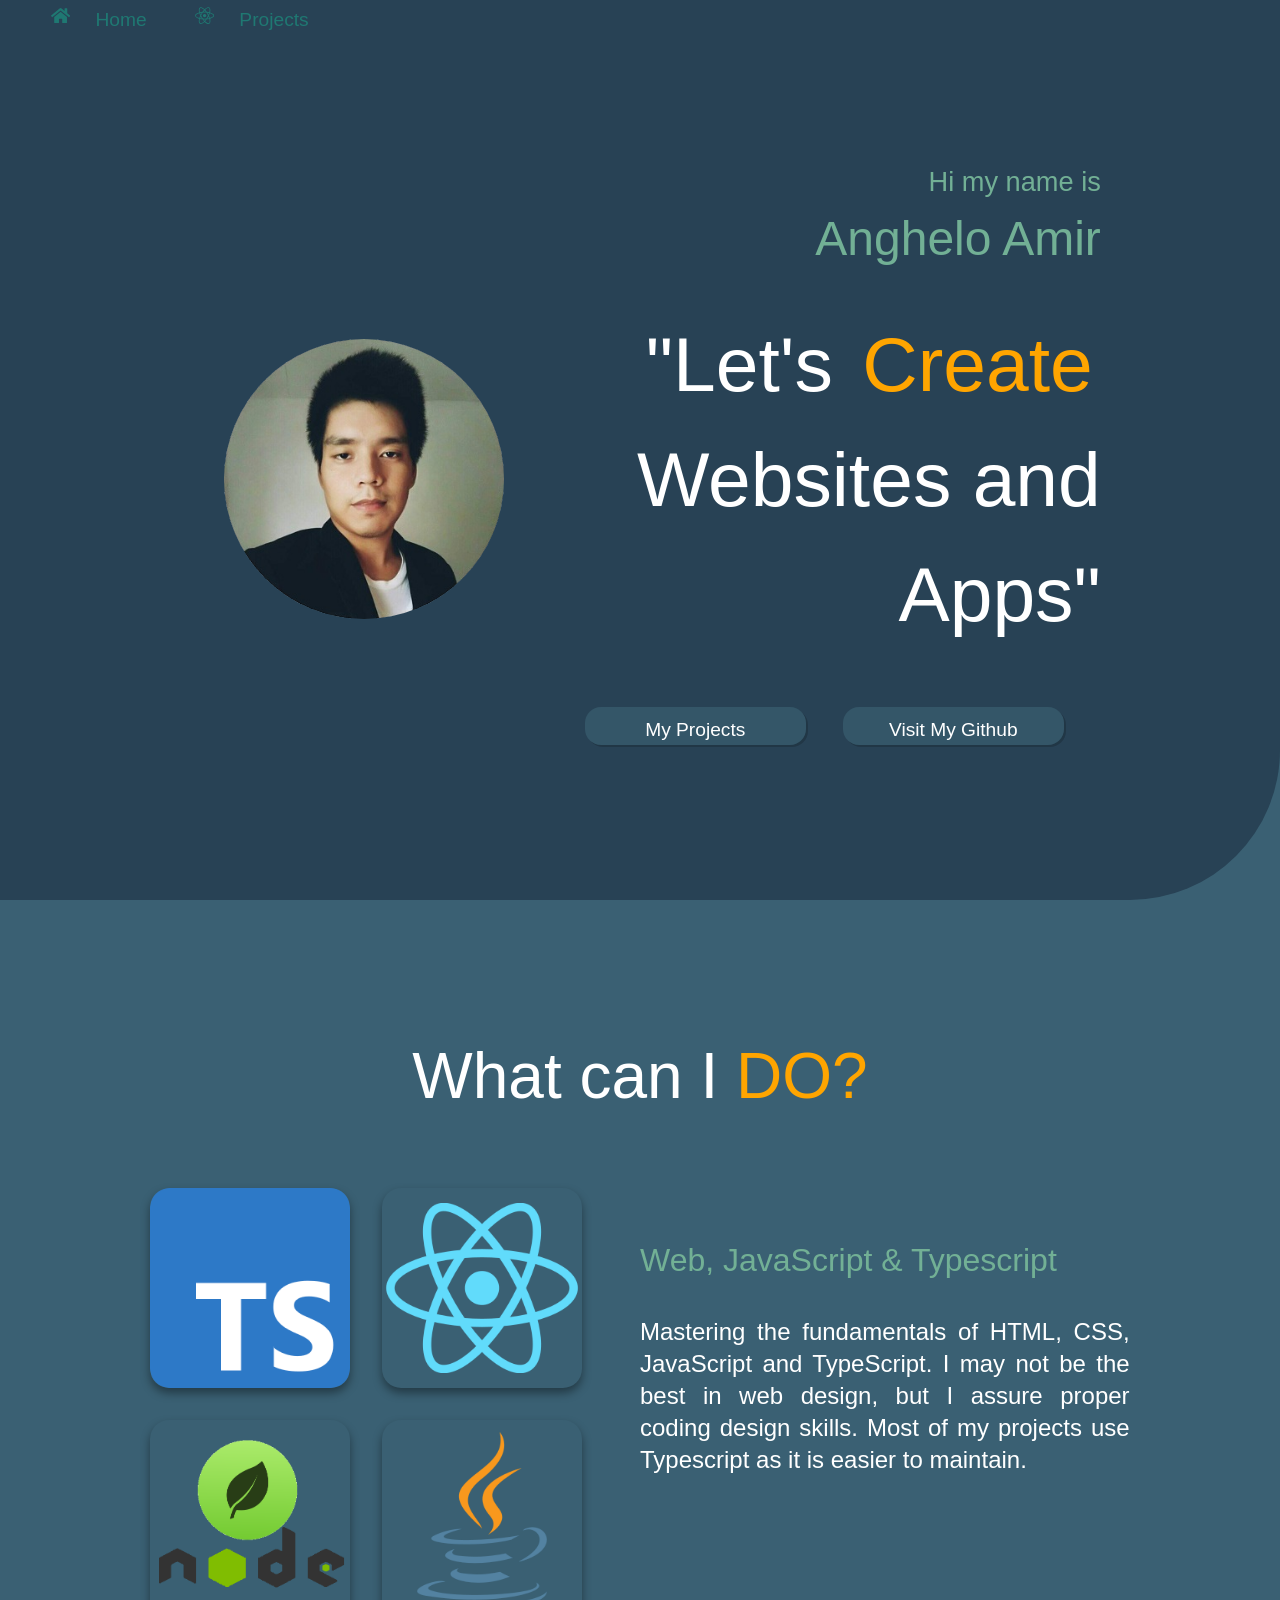
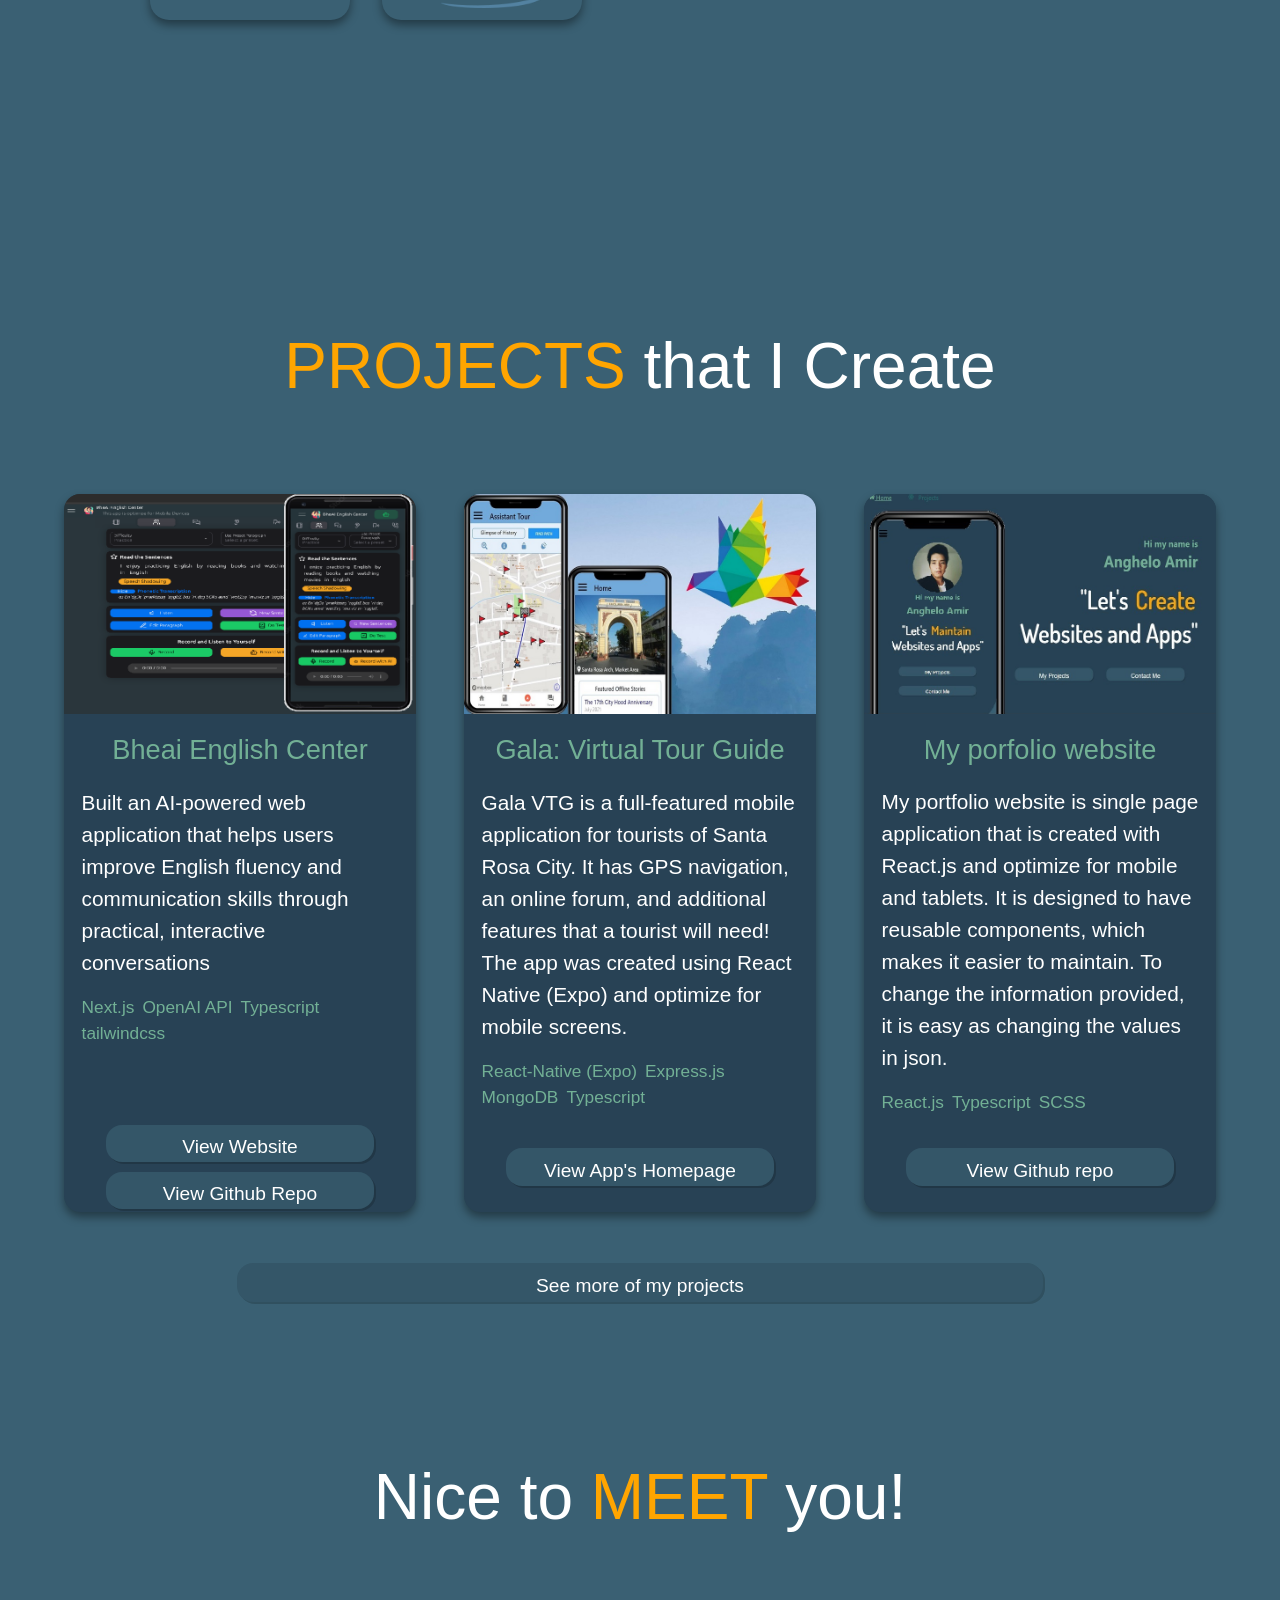
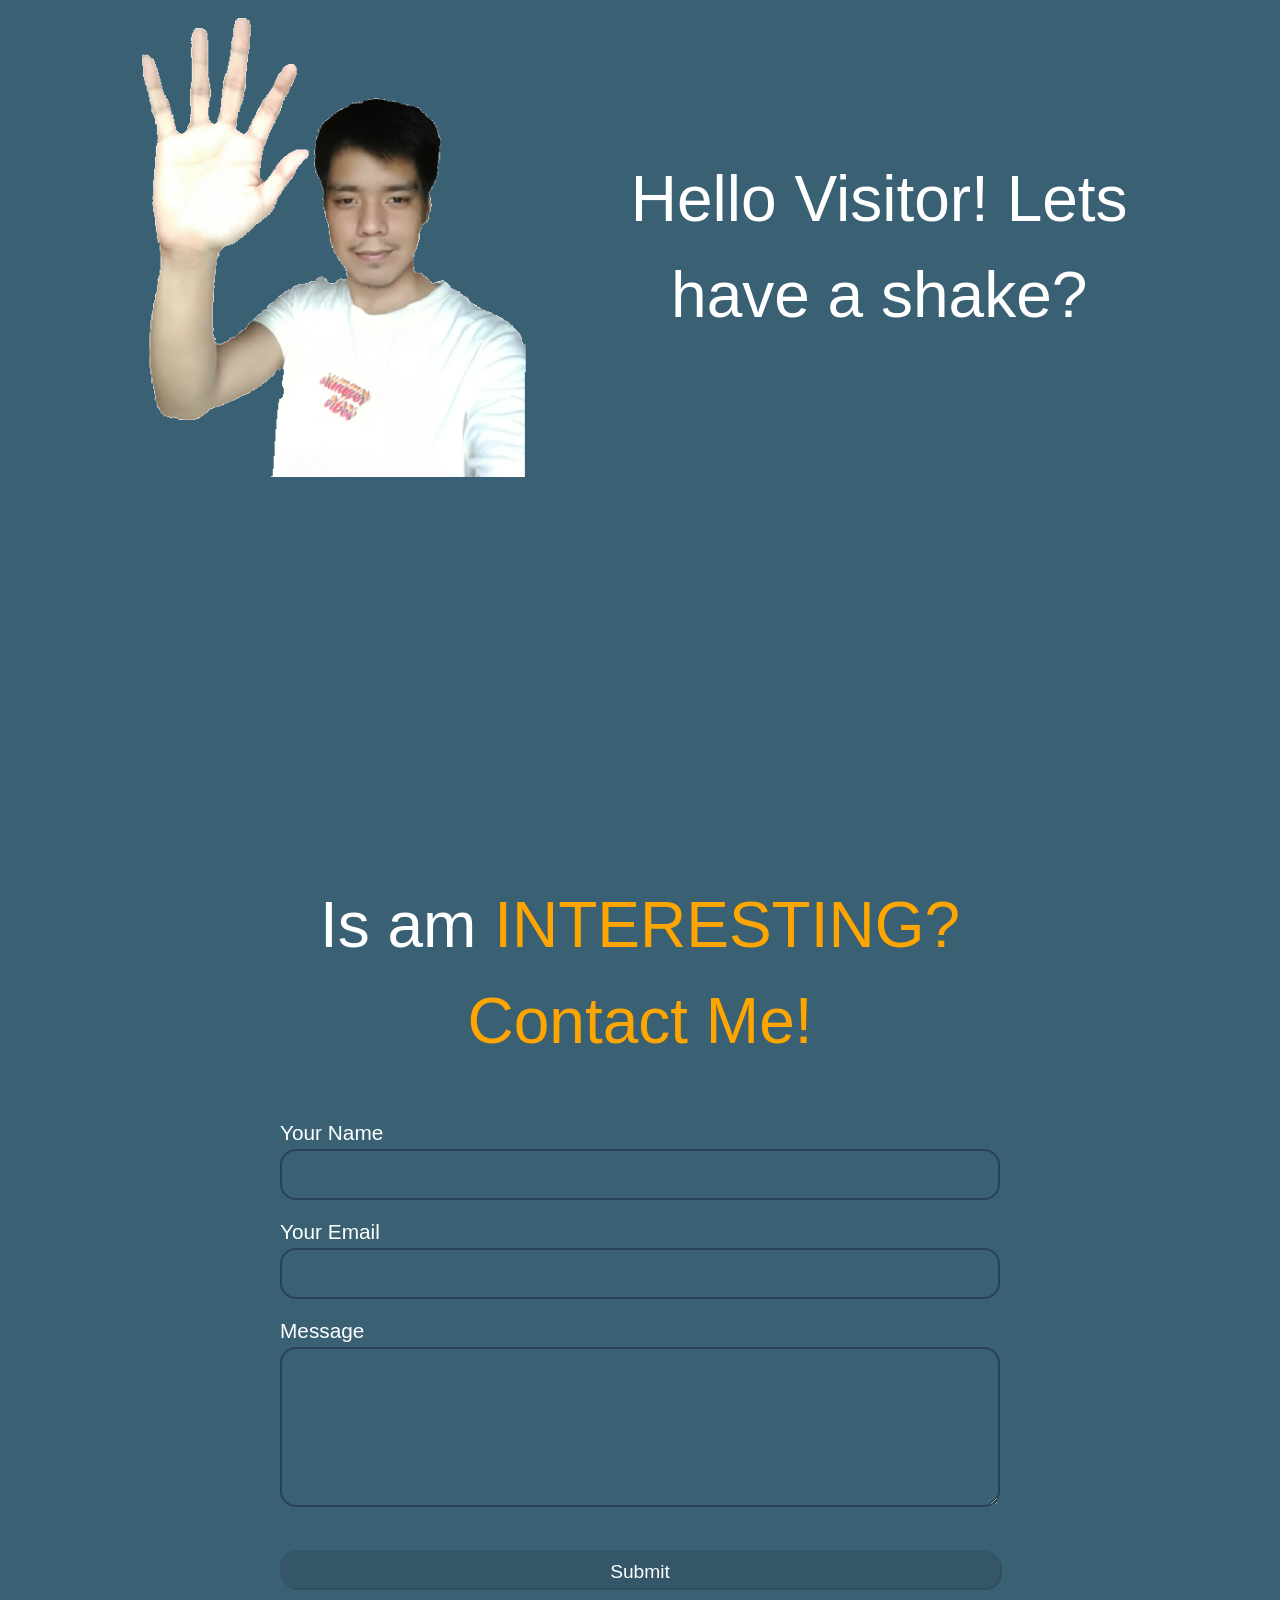
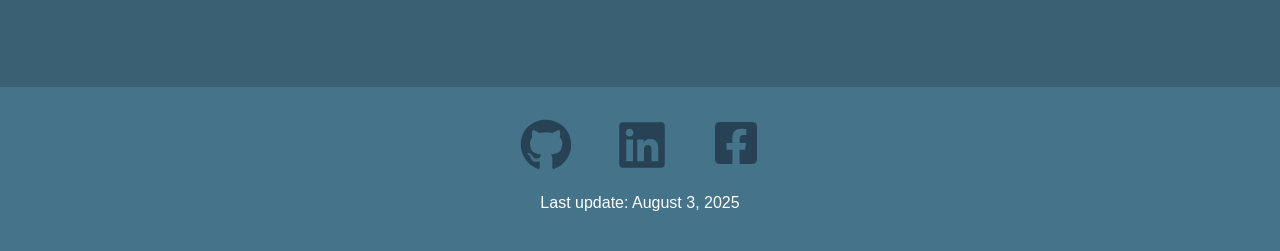
==== commit 6db6f8b9: "new react version" ====
--- a/index.html
+++ b/index.html
@@ -1 +1 @@
-<!doctype html><html lang="en"><head><meta charset="utf-8"/><link rel="icon" href="/favicon.ico"/><meta name="viewport" content="width=device-width,initial-scale=1"/><meta name="theme-color" content="#000000"/><meta name="description" content="Anghelo Amir Portfolio website"/><link rel="apple-touch-icon" href="/logo192.png"/><link rel="manifest" href="/manifest.json"/><title>Anghelo Amir</title><link rel="preconnect" href="https://fonts.googleapis.com"><link rel="preconnect" href="https://fonts.gstatic.com" crossorigin><link href="https://fonts.googleapis.com/css2?family=Dosis:wght@600&display=swap" rel="stylesheet"><link href="/static/css/main.26d94a7f.chunk.css" rel="stylesheet"></head><body><noscript>You need to enable JavaScript to run this app.</noscript><div id="root"></div><script>!function(e){function r(r){for(var n,p,i=r[0],l=r[1],a=r[2],c=0,s=[];c<i.length;c++)p=i[c],Object.prototype.hasOwnProperty.call(o,p)&&o[p]&&s.push(o[p][0]),o[p]=0;for(n in l)Object.prototype.hasOwnProperty.call(l,n)&&(e[n]=l[n]);for(f&&f(r);s.length;)s.shift()();return u.push.apply(u,a||[]),t()}function t(){for(var e,r=0;r<u.length;r++){for(var t=u[r],n=!0,i=1;i<t.length;i++){var l=t[i];0!==o[l]&&(n=!1)}n&&(u.splice(r--,1),e=p(p.s=t[0]))}return e}var n={},o={1:0},u=[];function p(r){if(n[r])return n[r].exports;var t=n[r]={i:r,l:!1,exports:{}};return e[r].call(t.exports,t,t.exports,p),t.l=!0,t.exports}p.m=e,p.c=n,p.d=function(e,r,t){p.o(e,r)||Object.defineProperty(e,r,{enumerable:!0,get:t})},p.r=function(e){"undefined"!=typeof Symbol&&Symbol.toStringTag&&Object.defineProperty(e,Symbol.toStringTag,{value:"Module"}),Object.defineProperty(e,"__esModule",{value:!0})},p.t=function(e,r){if(1&r&&(e=p(e)),8&r)return e;if(4&r&&"object"==typeof e&&e&&e.__esModule)return e;var t=Object.create(null);if(p.r(t),Object.defineProperty(t,"default",{enumerable:!0,value:e}),2&r&&"string"!=typeof e)for(var n in e)p.d(t,n,function(r){return e[r]}.bind(null,n));return t},p.n=function(e){var r=e&&e.__esModule?function(){return e.default}:function(){return e};return p.d(r,"a",r),r},p.o=function(e,r){return Object.prototype.hasOwnProperty.call(e,r)},p.p="/";var i=this["webpackJsonpamir-portfolio-app"]=this["webpackJsonpamir-portfolio-app"]||[],l=i.push.bind(i);i.push=r,i=i.slice();for(var a=0;a<i.length;a++)r(i[a]);var f=l;t()}([])</script><script src="/static/js/2.b35fe956.chunk.js"></script><script src="/static/js/main.419e9a72.chunk.js"></script></body></html>+<!doctype html><html lang="en"><head><meta charset="utf-8"/><link rel="icon" href="/favicon.ico"/><meta name="viewport" content="width=device-width,initial-scale=1"/><meta name="theme-color" content="#000000"/><meta name="description" content="Web site created using create-react-app"/><link rel="apple-touch-icon" href="/logo192.png"/><link rel="manifest" href="/manifest.json"/><title>React App</title><script defer="defer" src="/static/js/main.8906e8f8.js"></script><link href="/static/css/main.c717feba.css" rel="stylesheet"></head><body><noscript>You need to enable JavaScript to run this app.</noscript><div id="root"></div></body></html>
--- a/static/css/main.c717feba.css
+++ b/static/css/main.c717feba.css
@@ -0,0 +1,4 @@
+*,::backdrop,:after,:before{--tw-border-spacing-x:0;--tw-border-spacing-y:0;--tw-translate-x:0;--tw-translate-y:0;--tw-rotate:0;--tw-skew-x:0;--tw-skew-y:0;--tw-scale-x:1;--tw-scale-y:1;--tw-pan-x: ;--tw-pan-y: ;--tw-pinch-zoom: ;--tw-scroll-snap-strictness:proximity;--tw-gradient-from-position: ;--tw-gradient-via-position: ;--tw-gradient-to-position: ;--tw-ordinal: ;--tw-slashed-zero: ;--tw-numeric-figure: ;--tw-numeric-spacing: ;--tw-numeric-fraction: ;--tw-ring-inset: ;--tw-ring-offset-width:0px;--tw-ring-offset-color:#fff;--tw-ring-color:#3b82f680;--tw-ring-offset-shadow:0 0 #0000;--tw-ring-shadow:0 0 #0000;--tw-shadow:0 0 #0000;--tw-shadow-colored:0 0 #0000;--tw-blur: ;--tw-brightness: ;--tw-contrast: ;--tw-grayscale: ;--tw-hue-rotate: ;--tw-invert: ;--tw-saturate: ;--tw-sepia: ;--tw-drop-shadow: ;--tw-backdrop-blur: ;--tw-backdrop-brightness: ;--tw-backdrop-contrast: ;--tw-backdrop-grayscale: ;--tw-backdrop-hue-rotate: ;--tw-backdrop-invert: ;--tw-backdrop-opacity: ;--tw-backdrop-saturate: ;--tw-backdrop-sepia: ;--tw-contain-size: ;--tw-contain-layout: ;--tw-contain-paint: ;--tw-contain-style: }/*
+! tailwindcss v3.4.17 | MIT License | https://tailwindcss.com
+*/*,:after,:before{border:0 solid #e5e7eb;box-sizing:border-box}:after,:before{--tw-content:""}:host,html{-webkit-text-size-adjust:100%;font-feature-settings:normal;-webkit-tap-highlight-color:transparent;font-family:ui-sans-serif,system-ui,sans-serif,Apple Color Emoji,Segoe UI Emoji,Segoe UI Symbol,Noto Color Emoji;font-variation-settings:normal;line-height:1.5;tab-size:4}body{line-height:inherit}hr{border-top-width:1px;color:inherit;height:0}abbr:where([title]){-webkit-text-decoration:underline dotted;text-decoration:underline dotted}h1,h2,h3,h4,h5,h6{font-size:inherit;font-weight:inherit}a{color:inherit;text-decoration:inherit}b,strong{font-weight:bolder}code,kbd,pre,samp{font-feature-settings:normal;font-family:ui-monospace,SFMono-Regular,Menlo,Monaco,Consolas,Liberation Mono,Courier New,monospace;font-size:1em;font-variation-settings:normal}small{font-size:80%}sub,sup{font-size:75%;line-height:0;position:relative;vertical-align:initial}sub{bottom:-.25em}sup{top:-.5em}table{border-collapse:collapse;border-color:inherit;text-indent:0}button,input,optgroup,select,textarea{font-feature-settings:inherit;color:inherit;font-family:inherit;font-size:100%;font-variation-settings:inherit;font-weight:inherit;letter-spacing:inherit;line-height:inherit;margin:0;padding:0}button,select{text-transform:none}button,input:where([type=button]),input:where([type=reset]),input:where([type=submit]){-webkit-appearance:button;background-color:initial;background-image:none}:-moz-focusring{outline:auto}:-moz-ui-invalid{box-shadow:none}progress{vertical-align:initial}::-webkit-inner-spin-button,::-webkit-outer-spin-button{height:auto}[type=search]{-webkit-appearance:textfield;outline-offset:-2px}::-webkit-search-decoration{-webkit-appearance:none}::-webkit-file-upload-button{-webkit-appearance:button;font:inherit}summary{display:list-item}blockquote,dd,dl,figure,h1,h2,h3,h4,h5,h6,hr,p,pre{margin:0}fieldset{margin:0}fieldset,legend{padding:0}menu,ol,ul{list-style:none;margin:0;padding:0}dialog{padding:0}textarea{resize:vertical}input::placeholder,textarea::placeholder{color:#9ca3af;opacity:1}[role=button],button{cursor:pointer}:disabled{cursor:default}audio,canvas,embed,iframe,img,object,svg,video{display:block;vertical-align:middle}img,video{height:auto;max-width:100%}[hidden]:where(:not([hidden=until-found])){display:none}.visible{visibility:visible}.static{position:static}.fixed{position:fixed}.flex{display:flex}.hidden{display:none}.resize{resize:both}*{box-sizing:border-box;margin:0;padding:0}body,html{background-color:#3a6073;max-width:100%;overflow-x:hidden}body{-webkit-font-smoothing:antialiased;-moz-osx-font-smoothing:grayscale;font-family:-apple-system,BlinkMacSystemFont,Segoe UI,Roboto,Oxygen,Ubuntu,Cantarell,Fira Sans,Droid Sans,Helvetica Neue,sans-serif;margin:0}code{font-family:source-code-pro,Menlo,Monaco,Consolas,Courier New,monospace}.content-container{margin:auto!important;max-width:1200px!important;width:90%!important}h1,h2,h3,p{cursor:default}h1 span,h2 span,h3 span,p span{color:orange}h1{color:#fff;font-family:Dosis,sans-serif;font-size:2.5rem}@media(min-width:981px){h1{font-size:4rem}}h2{color:#72b095;font-size:2.4rem}@media(min-width:981px){h2{font-size:3rem}}h3{color:#72b095;font-size:1.7rem;margin-bottom:1rem}label,p{color:#fff;font-size:1.3rem;line-height:2rem}input,textarea{border:0;font-size:1.3rem;padding:.5rem 1rem}input:active,textarea:active{border:1px solid red}img{object-fit:contain}#Home #hero{background-color:#284255;border-bottom-right-radius:128px;margin-top:2em;min-height:100vh;padding-bottom:24px;padding-top:0;width:100%}@media(min-width:579px){#Home #hero{border-bottom-right-radius:150px;flex-direction:row;margin-top:0;min-height:300px;padding:6vw 5vw 8vh}#Home #hero h1{margin-top:1em}}@media(min-width:981px){#Home #hero{min-height:380px;padding:10vh 10vw 8vh}}@media(min-width:1200px){#Home #hero{min-height:100vh;padding:18vh 10vw 8vh}}#Home #skills{margin-bottom:10rem;min-height:90vh;text-align:center;width:100%}@media(min-width:981px){#Home #skills{margin-bottom:5rem}}#Home #skills .skills-title{margin-bottom:4rem;margin-top:5rem}@media(min-width:981px){#Home #skills .skills-title{margin-bottom:4rem;margin-top:8rem}}#Home #projects .projects-title{margin:-10rem 0 2rem;text-align:center}@media(min-width:981px){#Home #projects .projects-title{margin-bottom:5rem;margin-top:0}}#Home #projects .items{grid-column-gap:3rem;grid-row-gap:3rem;column-gap:3rem;display:grid;grid-template-columns:1fr;row-gap:3rem}@media(min-width:579px){#Home #projects .items{grid-template-columns:1fr 1fr}}@media(min-width:981px){#Home #projects .items{grid-template-columns:1fr 1fr 1fr}}#Home #projects .btn-more{margin:auto;padding-top:2rem;width:90%}@media(min-width:579px){#Home #projects .btn-more{width:70%}}#Home #HighFive{margin-bottom:2rem;min-height:100vh}#Home #HighFive .title{margin:5rem 0 3rem;text-align:center}@media(min-width:981px){#Home #HighFive .title{margin-top:8rem}#Home #ContactForm{margin:auto;max-width:800px}}#Home #ContactForm .title{margin-bottom:2rem;text-align:center}@media(min-width:981px){#Home #ContactForm .title{margin-bottom:3rem;margin-top:8rem}}#PongDesignNavbar{-webkit-touch-callout:none;background-color:#284255;display:flex;flex-grow:1;height:100%;-webkit-user-select:none;-moz-user-select:none;-ms-user-select:none}#PongDesignNavbar .img{height:100%;width:auto}#PongDesignNavbar .navitemscontainer{display:flex;flex-direction:row;flex-grow:1;margin-left:3.6rem}#PongDesignNavbar .navitemscontainer>span{border:1px solid #0000;box-sizing:border-box;font-size:1.2rem;margin-left:.6rem;min-width:8.4rem;padding:.3rem 0;position:relative;text-align:center}#PongDesignNavbar .navitemscontainer .active{color:#72b095;text-decoration:underline}#PongDesignNavbar .navitemscontainer .disabled{color:#000}#PongDesignNavbar .navitemscontainer .item{color:#1f7872}#PongDesignNavbar .navitemscontainer .item:hover{background-color:#0000;border-radius:1.2rem;color:#fff;cursor:pointer}#PongDesignNavbar .navitemscontainer .item .icon{margin-right:.6rem}#PongDesignNavbar .navitemscontainer .item .dropdown{background-image:linear-gradient(to bottom right,#543272,#734b6d);border-radius:1.2rem;color:purple;display:none;margin-left:.6rem;margin-top:.6rem;min-width:80vw;padding:.3rem .6rem .6rem;position:absolute;text-align:left}#PongDesignNavbar .navitemscontainer .item .dropdown .invisiblebar{height:1.2rem;margin-top:-1.2rem;width:50vw}#PongDesignNavbar .navitemscontainer .item .dropdown:before{border:8px solid;border-color:#0000 #0000 #42275a;content:" ";left:2.4rem;margin-top:5px;position:absolute;top:-20px}#PongDesignNavbar .navitemscontainer .item:hover .dropdown{display:block}#PongDesignSlidingMenu{background-image:linear-gradient(180deg,#1d2d38,#44738a);display:flex;flex-direction:column;flex-grow:1;font-size:1.2rem;height:100%;position:relative}#PongDesignSlidingMenu .nav{background-color:#284255;display:flex;flex-grow:1;height:100%}#PongDesignSlidingMenu .nav .img{height:100%;padding-left:3.6rem;width:auto}#menuicon{padding:5px}#menuicon div{background-color:#000;border-radius:3px;height:5px;width:32px}#menuicon .bar1{margin:2px 0 6px;transition:.3s}#menuicon .bar2{margin:6px 0;transition:.3s}#menuicon .bar3{margin:0;transition:.3s}.change .bar1{transform:rotate(-45deg) translate(-9px,6px)}.change .bar2{opacity:0}.change .bar3{transform:rotate(45deg) translate(-8px,-8px)}#PongDesignSlidingMenuDrawer{-webkit-touch-callout:none;background-image:linear-gradient(180deg,#1d2d38,#44738a);font-size:1.32rem;height:100vh;padding:.6rem;position:fixed;transition:transform .5s cubic-bezier(0,.5,0,1);transition-delay:.1s;user-select:none;-webkit-user-select:none;-moz-user-select:none;-ms-user-select:none;width:100vw;z-index:10}#PongDesignSlidingMenuDrawer .active{color:#72b095;padding:1.2rem 0 1.2rem .6rem;text-decoration:underline}#PongDesignSlidingMenuDrawer .disabled{color:#000;padding:1.2rem 0 1.2rem .6rem}#PongDesignSlidingMenuDrawer .icon{margin-right:.6rem}#PongDesignSlidingMenuDrawer .item{color:#1f7872;padding:1.2rem 0 1.2rem .6rem;position:relative}#PongDesignSlidingMenuDrawer .item:hover{background-color:#0000;border-radius:1.2rem;color:#fff}#PongDesignSlidingMenuDrawer .item .subitemcontainer{background-color:green;border:1px solid red;border-radius:1.2rem;color:purple;display:none;margin-left:3.6rem;min-width:80vw;padding:.6rem;position:absolute;z-index:10}#PongDesignSlidingMenuDrawer .item .subitemcontainer div{padding:.6rem}#PongDesignSlidingMenuDrawer .item .subitemcontainer div:hover{color:#fff}#PongDesignSlidingMenuDrawer .item:hover .subitemcontainer{display:block}.hidden{transform:translate3d(-100vw,0,0);transition:transform 1s cubic-bezier(.5,.5,0,.5)}.show{transform:translateZ(0)}#PongDesignDescriptiveCard{align-content:center;cursor:default;display:flex;flex-direction:column;justify-content:space-between;width:100%}@media(min-width:981px){#PongDesignDescriptiveCard{flex-direction:row}}.imagecontainer{align-self:center;display:flex;justify-content:center;object-fit:contain;width:40%}@media(min-width:981px){.imagecontainer{align-self:auto;justify-content:normal}}@media(min-width:1200px){.imagecontainer{align-self:center;justify-content:center}}.imagecontainer img{border-radius:100%;height:200px;margin-top:24px;object-fit:contain;width:200px}@media(min-width:981px){.imagecontainer img{height:240px;line-height:1.8rem;margin-top:100px;width:240px}}@media(min-width:1200px){.imagecontainer img{height:280px;margin-top:32px;width:280px}}.imagecontainer :hover+h1{opacity:1}.text{margin:auto;width:90%}@media(min-width:981px){.text{margin-top:0;padding-top:0;width:60%}}.text .tagline,.text h1,.text h2,.text h3,.text p{margin:0 0 .5rem!important;text-align:center}@media(min-width:981px){.text .tagline,.text h1,.text h2,.text h3,.text p{margin:0!important;text-align:right}}.text h1{color:#72b095}.text .tagline{color:#fff;font-size:3rem;padding-top:1rem}@media(min-width:981px){.text .tagline{font-size:3.5rem;padding-top:2rem}}@media(min-width:1200px){.text .tagline{font-size:4.8rem}}.text p{color:#fff;font-size:1.44rem;line-height:2.4rem;text-align:right;width:90%}.text #calltoactions,.text p{margin-left:10%;margin-top:1.2rem}.text #calltoactions{align-content:center;display:flex;flex-direction:column;padding-top:1rem;width:80%}@media(min-width:981px){.text #calltoactions{flex-direction:row;justify-content:space-evenly;margin-left:0;width:100%}.text #calltoactions button{width:40%!important}}#textslideup-animation{display:inline-block;text-align:center}#textslideup-animation div{padding:0 .5rem}.addOpacityEffect{-webkit-animation-duration:4s;animation-duration:4s;-webkit-animation-iteration-count:infinite;animation-iteration-count:infinite;-webkit-animation-name:subtleSlideUp;animation-name:subtleSlideUp}@keyframes subtleSlideUp{0%{opacity:0;transform:translateY(20%)}15%{opacity:1;transform:translate(0)}85%{opacity:1;transform:translate(0)}to{opacity:0;transform:translateY(-20%)}}#PongDesignFancyButton{-webkit-touch-callout:none;align-self:center;background-color:#345668;border:0;border-radius:1rem;box-shadow:2px 2px rgba(0,0,0,.171);color:#fff;cursor:pointer;font-size:1.2rem;height:2.4rem;margin-bottom:1.2rem;margin-top:1.2rem;padding-top:.5rem;width:100%}#PongDesignFancyButton:hover{background-color:orange;color:#fff}#PongDesignFancyButton:active{background-color:#795a21}#PongDesignColumns h3{color:#1f7872;margin-bottom:.6rem}#PongDesignColumns p{color:#000;padding-left:1.2rem;padding-right:1.2rem}#PongDesignColumns h3,#PongDesignColumns p{font-size:1.2rem;text-align:center}.magic p{opacity:.2}.magic p:hover{color:#fff;opacity:1}.magic:hover{background-color:#44738a}.singular{display:flex;flex-direction:column;margin:1.2rem 0}.singular h3,.singular p{font-size:1.2rem;text-align:left}.singular p{margin-bottom:1.2rem}.column2,.column3,.column4{display:grid;grid-template-columns:1fr 1fr;padding:0 1.2rem}.column2 div,.column3 div,.column4 div{margin-bottom:1.2rem}.column2{grid-template-columns:1fr 1fr}.column3{grid-template-columns:1fr 1fr 1fr}.column4{grid-template-columns:1fr 1fr 1fr 1fr}.column5{grid-template-columns:1fr 1fr 1fr 1fr 1fr}.column6{grid-template-columns:1fr 1fr 1fr 1fr 1fr 1fr}#PongDesignBasicCard{background-color:#284255;border-radius:1rem;box-shadow:0 5px 10px 0 #0006;display:grid;grid-template-columns:1fr;grid-template-rows:auto 1fr 80px;height:100%}#PongDesignBasicCard img{border-top-left-radius:1rem;border-top-right-radius:1rem;height:100%;object-fit:contain;width:100%}#PongDesignBasicCard .information>h3{margin-top:1rem;text-align:center}#PongDesignBasicCard .information>p{margin:auto;width:90%}#PongDesignBasicCard .information .tags{display:block;margin:auto;padding:1rem 0;width:90%}#PongDesignBasicCard .information .tags span{color:#72b095;display:inline-block;font-size:1.08rem;margin-right:.5rem}#PongDesignBasicCard .btn{display:flex;flex-direction:column;gap:10px;justify-content:center;margin-bottom:10px;padding:1rem .5rem}#PongDesignBasicCard .btn button{align-self:center;display:block!important;margin:auto;width:90%}@media(min-width:579px){#PongDesignBasicCard .btn button{width:80%}}#LinedStyled{align-self:center;display:flex;margin-bottom:1.5rem;width:100%}#LinedStyled h3{border:0;color:#fff;font-family:Dosis,sans-serif;font-size:1.5rem;letter-spacing:4px;text-align:center;text-overflow:clip;text-shadow:1px 1px 5px #000;white-space:nowrap;width:30%}@media(min-width:981px){#LinedStyled h3{font-size:2rem}}#LinedStyled .line{background-color:#284255;border-radius:8px;display:inline;height:8px;margin:.6rem 1rem;width:100%}#PongDesignModalBox{background-color:#0009;height:100%;left:0;position:fixed;top:0;width:100%;z-index:20}#PongDesignModalBox #content{background-color:#44738a;box-shadow:2px 2px #0000004d;margin:10vh 5vw 0;opacity:0;transition:opacity .8s;transition-delay:.1s;width:90%}@media(min-width:579px){#PongDesignModalBox #content{margin:10vh 20vw 0;width:60%}}#PongDesignModalBox #content .closebtn{padding:2px}#PongDesignModalBox #content .closebtn .button{background-color:#0000;border:0;border-radius:10%;font-size:1.2rem;font-weight:700;height:10px;margin:3px;padding:5px 12px}#PongDesignModalBox #content .closebtn .button:hover{background-color:orange}#PongDesignModalBox #content .closebtn h4{display:inline}#PongDesignModalBox #content .btn{margin-left:10%;width:80%}@media(min-width:579px){#PongDesignModalBox #content .btn{margin-left:12.5%;width:75%}}@media(min-width:981px){#PongDesignModalBox #content .btn{margin-left:15%;width:70%}}#GridImageAccordion{justify-content:space-between;margin:auto;padding-bottom:5rem;width:85%}@media(min-width:981px){#GridImageAccordion{display:flex}}#GridImageAccordion .images-container{display:flex;justify-content:space-between}@media(min-width:981px){#GridImageAccordion .images-container{grid-column-gap:2rem;grid-row-gap:2rem;column-gap:2rem;display:grid;grid-template-columns:2fr 2fr;grid-template-rows:2fr 2fr;row-gap:2rem}}#GridImageAccordion .images-container img{border:2px solid #0000;box-shadow:0 5px 10px 0 #0006;height:70px;width:70px}@media(min-width:579px){#GridImageAccordion .images-container img{height:100px;width:100px}}@media(min-width:981px){#GridImageAccordion .images-container img{border-radius:1.2rem;height:160px;width:160px}}@media(min-width:1200px){#GridImageAccordion .images-container img{height:200px;width:200px}}#GridImageAccordion .images-container img:hover{border:2px solid orange;cursor:pointer}#GridImageAccordion .text-container{padding-top:3rem;text-align:left}@media(min-width:981px){#GridImageAccordion .text-container{width:50%}}#GridImageAccordion .text-container h3{font-size:2rem;margin-bottom:1rem}@media(min-width:981px){#GridImageAccordion .text-container h3{margin-bottom:2rem}}#GridImageAccordion .text-container p{font-size:1.5rem}@media(min-width:981px){#GridImageAccordion .text-container p{text-align:justify}}.activeanim{-webkit-animation-duration:2.5s;animation-duration:2.5s;-webkit-animation-iteration-count:infinite;animation-iteration-count:infinite;-webkit-animation-name:floatAnim;animation-name:floatAnim;border:none!important;cursor:default!important}@keyframes floatAnim{0%{box-shadow:0 5px 15px 0 #0009;transform:translatey(0)}50%{box-shadow:0 25px 15px 0 #0003;transform:translatey(-20px)}to{box-shadow:0 5px 15px 0 #0009;transform:translatey(0)}}.opacity{-webkit-animation-duration:1s;animation-duration:1s;-webkit-animation-name:opacityAnim;animation-name:opacityAnim}@keyframes opacityAnim{0%{opacity:0}to{opacity:1}}.opacity1{-webkit-animation-duration:1s;animation-duration:1s;-webkit-animation-name:opacityAnim1;animation-name:opacityAnim1}@keyframes opacityAnim1{0%{opacity:0}to{opacity:1}}.opacity2{-webkit-animation-duration:1s;animation-duration:1s;-webkit-animation-name:opacityAnim2;animation-name:opacityAnim2}@keyframes opacityAnim2{0%{opacity:0}to{opacity:1}}.opacity3{-webkit-animation-duration:1s;animation-duration:1s;-webkit-animation-name:opacityAnim3;animation-name:opacityAnim3}@keyframes opacityAnim3{0%{opacity:0}to{opacity:1}}#carousel-slides{border:1px solid red}#carousel-slides .slides{border:2px solid blue}#highfive{height:100%;margin:auto;width:100%}#highfive .slide1{margin-top:1rem}#highfive .slide1 .image-state{margin:auto;max-width:460px;overflow-x:hidden;overflow-y:hidden;width:90%}#highfive .slide1 .image-state img{animation:wiggle 3s infinite;cursor:pointer;object-fit:contain;width:100%}#highfive .slide1 .image-state .text-state{text-align:center}@media(min-width:981px){#highfive .slide1{display:flex;min-height:100%;padding:1.5rem;text-align:center}#highfive .slide1 .image-state{width:45%}#highfive .slide1 .text-state{margin:auto;width:55%}}#highfive .transmission-state{animation:fadeoutDelayed 3s;padding-top:15%}#highfive .transmission-state .text-state h1{text-align:center}#highfive .aboutme{display:flex;min-height:100%;text-align:center}#highfive .aboutme .aboutme-image{display:none;margin-top:2rem}@media(min-width:981px){#highfive .aboutme .aboutme-image{animation:fromleftToRight 1.5s;display:block;margin-top:0;overflow-x:hidden;overflow-y:hidden;width:45%}#highfive .aboutme .aboutme-image img{object-fit:contain;width:100%}}#highfive .aboutme .text-state{animation:fromleftToRight 1.5s;margin:auto;padding-top:2rem;width:90%}@media(min-width:981px){#highfive .aboutme .text-state{animation:fadein 2s;margin:auto;width:55%}}#highfive .aboutme .text-state p{font-size:1.6rem!important;line-height:2.5rem}@keyframes fromleftToRight{0%{opacity:0;transform:translateX(-100%)}80%{opacity:1}to{transform:translateX(0)}}@keyframes fadein{0%{opacity:0}50%{opacity:0}to{opacity:1}}.fadeout-anim{animation:fadeout 1s}@keyframes fadeout{0%{opacity:1}to{opacity:0}}@keyframes fadeoutDelayed{0%{opacity:0}20%{opacity:1}80%{opacity:1}to{opacity:0}}@keyframes wiggle{0%{transform:rotate(0deg)}20%{transform:rotate(3deg)}40%{transform:rotate(0deg)}70%{transform:rotate(0deg)}90%{transform:rotate(-3deg)}to{transform:rotate(0deg)}}form div{margin-bottom:1rem}form div label{padding-bottom:.5rem}form div input,form div textarea{background-color:#0000;border:2px solid #284255;border-radius:1rem;width:100%}form div textarea{min-height:10rem}form button{width:100%}#SocialLinks{display:flex;justify-content:space-between}#SocialLinks a{color:#284255}#SocialLinks a:hover{color:orange}footer{background-color:#44738a;margin-top:5rem;padding:2rem}footer .content{margin:auto;max-width:600px;text-align:center;width:90%}footer .content p{font-size:1rem!important;margin-top:1rem}footer .content .links{margin:auto;width:70%}@media(min-width:981px){footer .content .links{width:40%}}#projects{margin-top:5rem}#projects #projectslist{display:flex;flex-direction:column;justify-content:space-evenly;margin-bottom:2rem;width:100vw}#projects #projectslist .projects-item{grid-column-gap:5%;grid-row-gap:32px;align-self:center;column-gap:5%;display:grid;grid-template-columns:1fr;grid-template-rows:1fr;max-width:1200px;padding-top:1rem;row-gap:32px;width:90vw}@media(min-width:579px){#projects #projectslist .projects-item{grid-template-columns:1fr 1fr}}@media(min-width:981px){#projects #projectslist .projects-item{grid-template-columns:1fr 1fr 1fr}}
+/*# sourceMappingURL=main.c717feba.css.map*/
